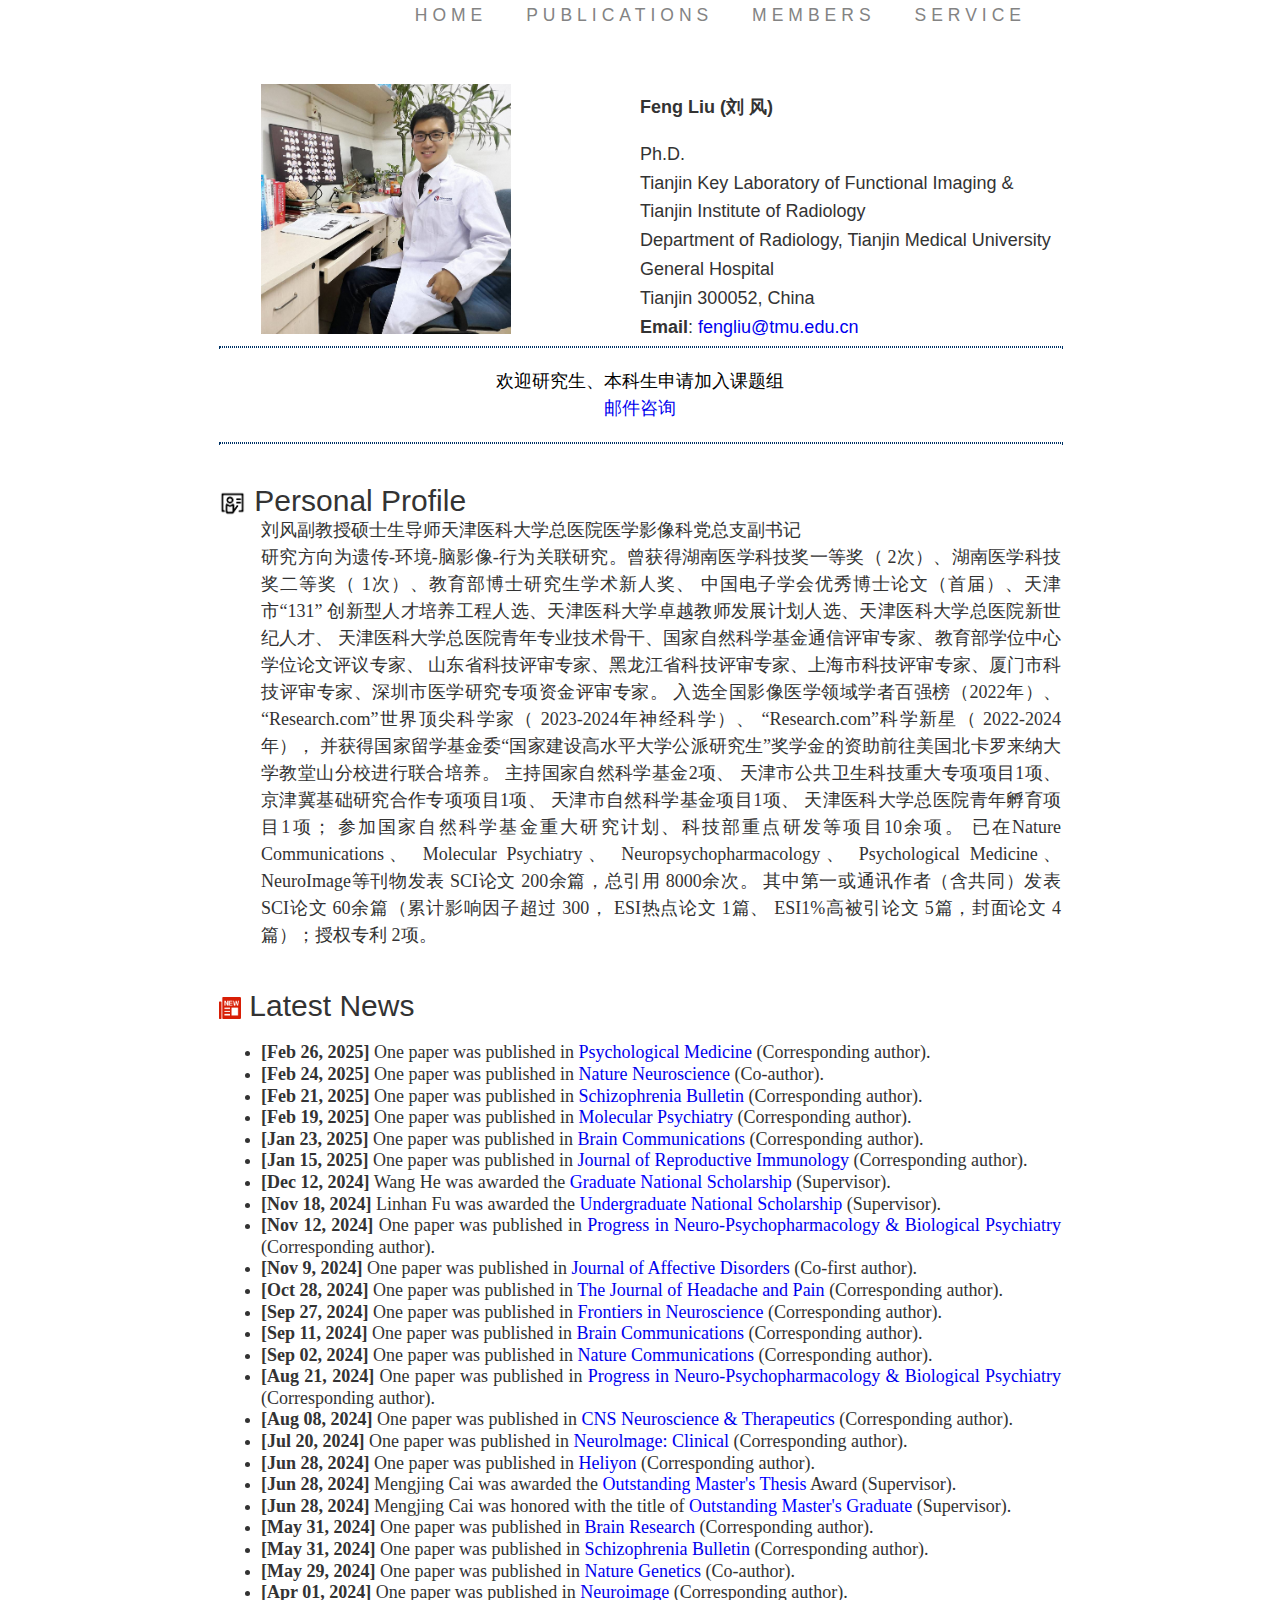
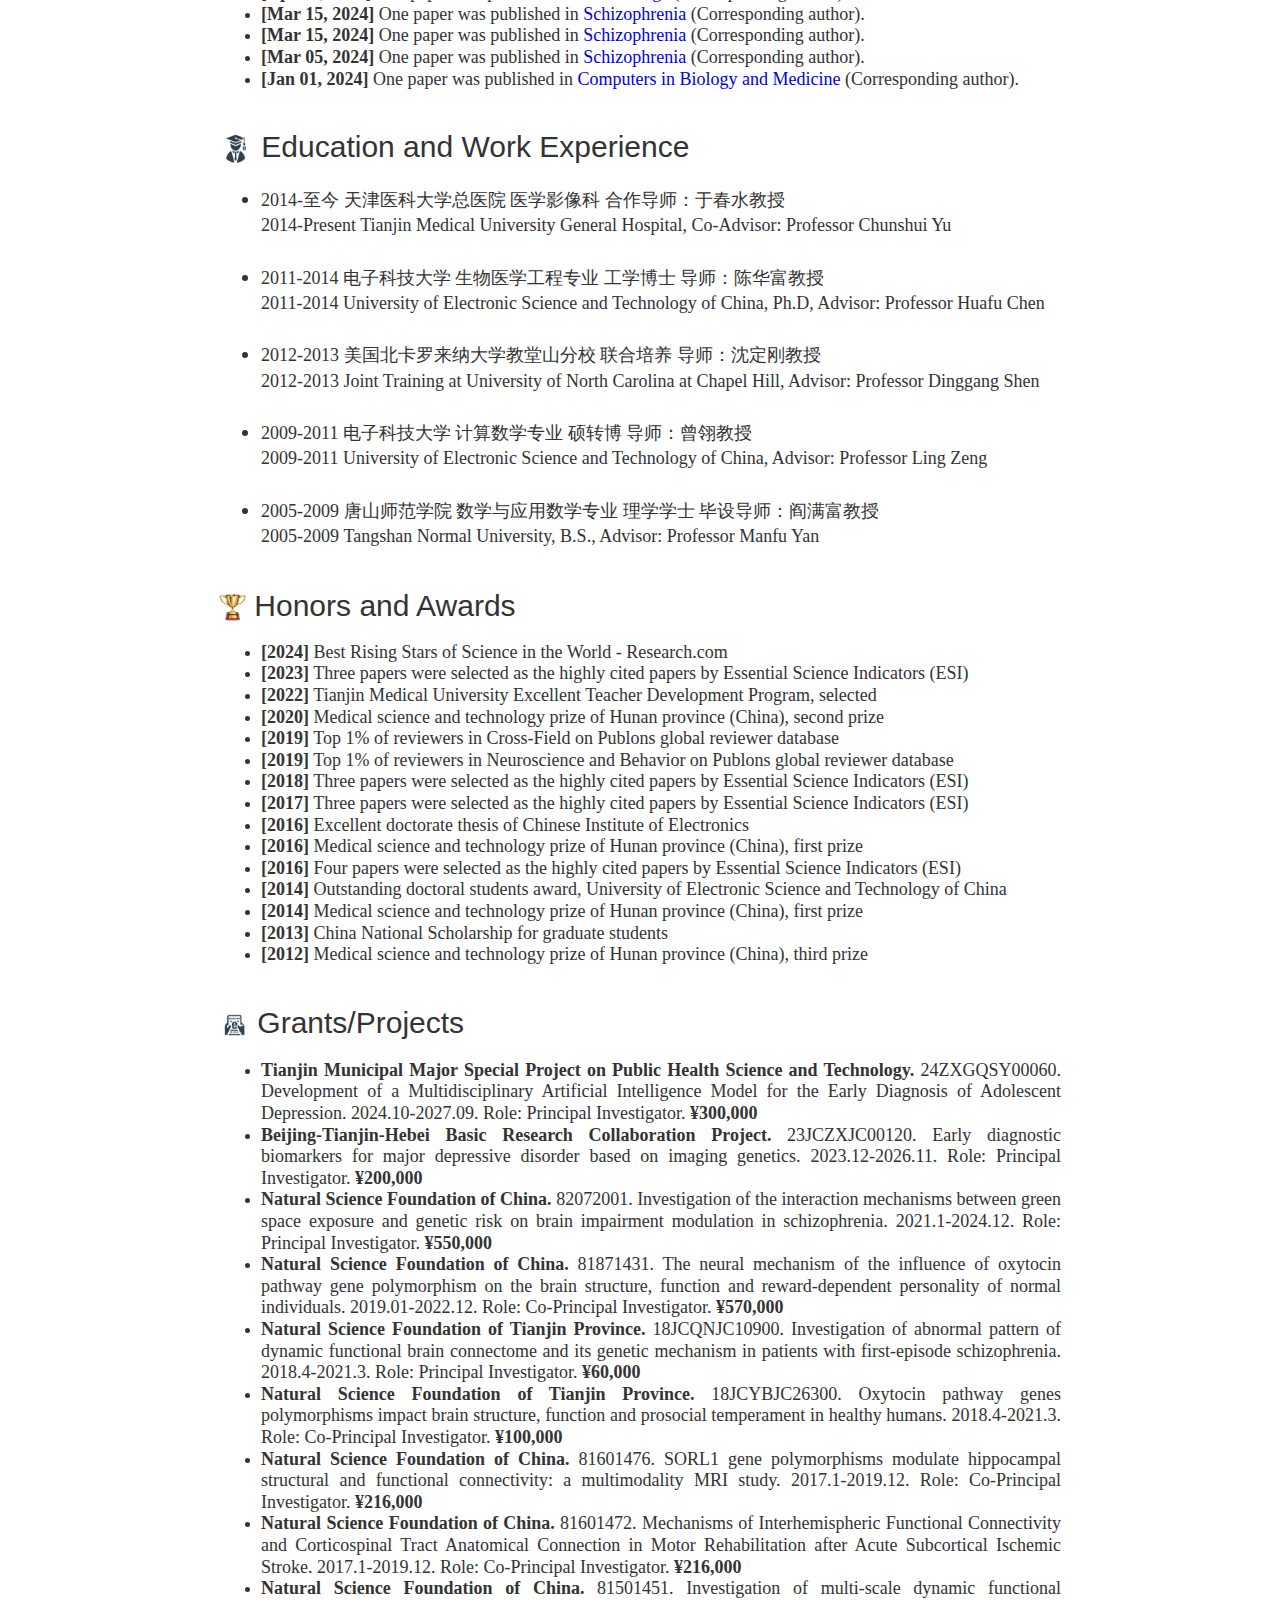
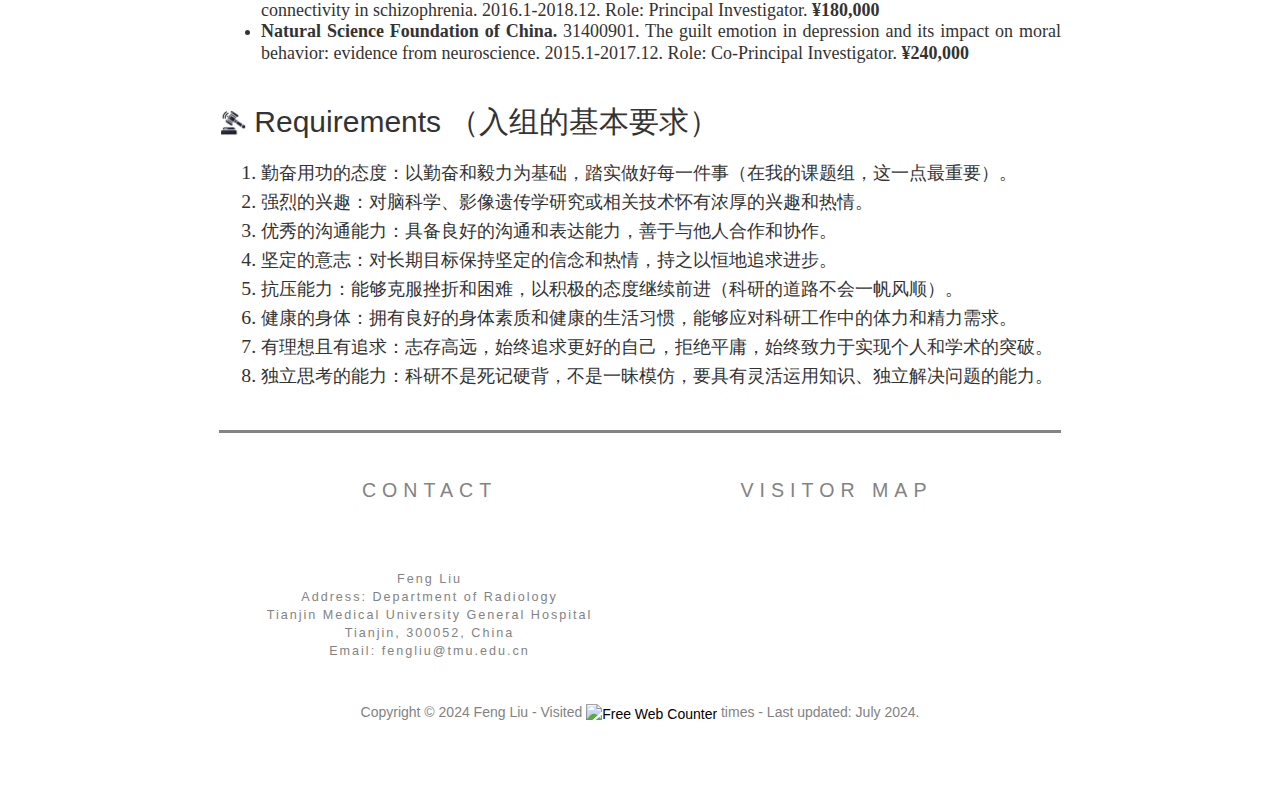
==== index.html @ f279145a "index.html" ====
<!DOCTYPE html>
<html lang="en">
<head>
    <title>Home | Feng Liu@TMU</title>
    <link href="css/bootstrap.css" rel="stylesheet" type="text/css" media="all" />
    <!-- jQuery (necessary for Bootstrap's JavaScript plugins) -->
    <script src="js/jquery.min.js"></script>
    <!-- Custom Theme files -->
    <link href="css/style.css" rel="stylesheet" type="text/css" media="all" />
    <!--//theme-style-->
    <meta name="viewport" content="width=device-width, initial-scale=1">
    <meta http-equiv="Content-Type" content="text/html; charset=utf-8" />
    <meta name="keywords" content="Feng,Liu" />
    <meta name="description" content="Feng Liu is currently working as an associate professor at Tianjin Medical University General Hospital, Tianjin Key Laboratory of Functional Imaging. His current research interests include brain science, artificial intelligence, and gene-environment-brain-imaging-behaviour association studies.">
    <script type="application/x-javascript"> 
        addEventListener("load", function() { setTimeout(hideURLbar, 0); }, false); 
        function hideURLbar(){ window.scrollTo(0,1); } 
    </script>
    <!--fonts-->
    <link href='http://fonts.lug.ustc.edu.cn/css?family=Lato:100,300,400,700,900' rel='stylesheet' type='text/css'>
    <!--//fonts-->
    <script type="text/javascript" src="js/move-top.js"></script>
    <script type="text/javascript" src="js/easing.js"></script>
    <script type="text/javascript">
        jQuery(document).ready(function($) {
            $(".scroll").click(function(event){		
                event.preventDefault();
                $('html,body').animate({scrollTop:$(this.hash).offset().top},1000);
            });

            $("span.menu").click(function(){
                $(".top-nav ul").slideToggle(500);
            });
        });

        document.addEventListener('DOMContentLoaded', (event) => {
            const navLinks = document.querySelectorAll('.nav-link');
            const currentLocation = location.href;

            navLinks.forEach(link => {
                link.classList.remove('active'); // 移除所有链接的active类
                if (link.href === currentLocation) {
                    link.classList.add('active'); // 为当前链接添加active类
                }

                link.addEventListener('click', function() {
                    navLinks.forEach(link => link.classList.remove('active'));
                    this.classList.add('active');
                });
            });
        });

        function setViewportHeight() {
            let vh = window.innerHeight * 0.01;
            document.documentElement.style.setProperty('--vh', `${vh}px`);
        }
        window.addEventListener('resize', setViewportHeight);
        window.addEventListener('orientationchange', setViewportHeight);
        setViewportHeight();
    </script>
    <style>
        .top-nav ul {
            display: none;
        }
        @media (min-width: 768px) {
            .top-nav ul {
                display: block !important;
            }
        }
        @media (max-width: 767px) {
            .footer-top {
                flex-direction: column; /* 竖排显示 */
            }
            .footer-top .col-md-6 {
                max-width: 100%; /* 占满宽度 */
                margin-bottom: 20px; /* 增加底部间距 */
            }
        }
    </style>
</head>
<body>
    <div class="container">
        <div class="header">
            <div class="header-bottom">
                <div class="top-nav">
                    <span class="menu"><img src="Images/menu.png" alt="Menu"></span>
                    <ul style="padding-left: 20px;">
                        <li class="nav-item"><a href="index.html" class="nav-link">HOME</a></li>
                        <li class="nav-item"><a href="Publications.html" class="nav-link">PUBLICATIONS</a></li>
                        <li class="nav-item"><a href="Members.html" class="nav-link">MEMBERS</a></li>
                        <li class="nav-item"><a href="Service.html" class="nav-link">SERVICE</a></li>
                    </ul>
                </div>
                <div class="clearfix"></div>
            </div>
        </div>
    </div>
			<div class="container">
    <div class="content">
        <div class="top-on">
            <div class="content-bottom">
                <div class="col-md-6 top-pic" style="padding-left: 5%">
                    <a href="index.html"><img class="img-responsive" src="Images/fengliu1.jpg" width="66%" alt="Feng Liu" /></a>
                </div>
                <div class="col-md-6 top-pic" style="padding-left: 0%; padding-top: 5px; padding-bottom: 5px;">
                    <h4 style="line-height: 2; margin-bottom: 15px;" size="5"><b>Feng Liu (刘 风)</b></h4>
                    <h4 style="line-height: 1.6; font-weight: normal;">
                       Ph.D. <br>
                        Tianjin Key Laboratory of Functional Imaging & Tianjin Institute of Radiology <br>
                        Department of Radiology, Tianjin Medical University General Hospital <br>
                        Tianjin 300052, China <br>
                        
                        <b>Email</b>: <a href="mailto:fengliu@tmu.edu.cn">fengliu@tmu.edu.cn</a> <br>
                    </h4>
                    <div class="clearfix"></div>
                </div>
             <div style="text-align: center; font-size: 16px; margin-top: 40px;">
    <hr style="border: 1px dotted #036; width: 100%; margin-top: 10px; margin-bottom: 10px;">
    <h3 style="font-size: 18px; color: black; margin: 20px 0;line-height: 1.5;">欢迎研究生、本科生申请加入课题组<br> <a href="mailto:fengliu@tmu.edu.cn">邮件咨询</a></h3>
    <hr style="border: 1px dotted #036; width: 100%; margin-top: 10px; margin-bottom: 10px;">
</div>

<div style="margin-top:40px;">
    <h2><img src="Images/me.jpg" width="27" height="27">&nbsp;Personal Profile</h2>
    <div style="line-height:1.5;text-align:justify;padding-left:5%;font-size:18px;white-space:normal;">
        <span style="font-family:SimSun;">刘风副教授硕士生导师天津医科大学总医院医学影像科党总支副书记<br>
        研究方向为遗传-环境-脑影像-行为关联研究。曾获得湖南医学科技奖一等奖（
        <span style="font-family:'Times New Roman',Times,serif;">2</span>次）、湖南医学科技奖二等奖（
        <span style="font-family:'Times New Roman',Times,serif;">1</span>次）、教育部博士研究生学术新人奖、
        中国电子学会优秀博士论文（首届）、天津市“<span style="font-family:'Times New Roman',Times,serif;">131</span>”
        创新型人才培养工程人选、天津医科大学卓越教师发展计划人选、天津医科大学总医院新世纪人才、
        天津医科大学总医院青年专业技术骨干、国家自然科学基金通信评审专家、教育部学位中心学位论文评议专家、
        山东省科技评审专家、黑龙江省科技评审专家、上海市科技评审专家、厦门市科技评审专家、深圳市医学研究专项资金评审专家。
        入选全国影像医学领域学者百强榜（<span style="font-family:'Times New Roman',Times,serif;">2022</span>年）、
        “<span style="font-family:'Times New Roman',Times,serif;">Research.com</span>”世界顶尖科学家（
        <span style="font-family:'Times New Roman',Times,serif;">2023-2024</span>年神经科学）、
        “<span style="font-family:'Times New Roman',Times,serif;">Research.com</span>”科学新星（
        <span style="font-family:'Times New Roman',Times,serif;">2022-2024</span>年），
        并获得国家留学基金委“国家建设高水平大学公派研究生”奖学金的资助前往美国北卡罗来纳大学教堂山分校进行联合培养。
        主持国家自然科学基金<span style="font-family:'Times New Roman',Times,serif;">2</span>项、
        天津市公共卫生科技重大专项项目<span style="font-family:'Times New Roman',Times,serif;">1</span>项、
        京津冀基础研究合作专项项目<span style="font-family:'Times New Roman',Times,serif;">1</span>项、
        天津市自然科学基金项目<span style="font-family:'Times New Roman',Times,serif;">1</span>项、
        天津医科大学总医院青年孵育项目<span style="font-family:'Times New Roman',Times,serif;">1</span>项；
        参加国家自然科学基金重大研究计划、科技部重点研发等项目<span style="font-family:'Times New Roman',Times,serif;">10</span>余项。
        已在<span style="font-family:'Times New Roman',Times,serif;">Nature Communications</span>、
        <span style="font-family:'Times New Roman',Times,serif;">Molecular Psychiatry</span>、
        <span style="font-family:'Times New Roman',Times,serif;">Neuropsychopharmacology</span>、
        <span style="font-family:'Times New Roman',Times,serif;">Psychological Medicine</span>、
        <span style="font-family:'Times New Roman',Times,serif;">NeuroImage</span>等刊物发表
        <span style="font-family:'Times New Roman',Times,serif;">SCI</span>论文
        <span style="font-family:'Times New Roman',Times,serif;">200</span>余篇，总引用
        <span style="font-family:'Times New Roman',Times,serif;">8000</span>余次。
        其中第一或通讯作者（含共同）发表<span style="font-family:'Times New Roman',Times,serif;">SCI</span>论文
        <span style="font-family:'Times New Roman',Times,serif;">60</span>余篇（累计影响因子超过
        <span style="font-family:'Times New Roman',Times,serif;">300</span>，
        <span style="font-family:'Times New Roman',Times,serif;">ESI</span>热点论文
        <span style="font-family:'Times New Roman',Times,serif;">1</span>篇、
        <span style="font-family:'Times New Roman',Times,serif;">ESI1%</span>高被引论文
        <span style="font-family:'Times New Roman',Times,serif;">5</span>篇，封面论文
        <span style="font-family:'Times New Roman',Times,serif;">4</span>篇）；授权专利
        <span style="font-family:'Times New Roman',Times,serif;">2</span>项。</span>
    </div>
</div>



<div style="margin-top: 40px;">
    <h2><img src="Images/news.png" width="22" height="22">&nbsp;Latest News</h2>
    <ul style="line-height: 1.2; text-align: justify; padding-left: 5%; list-style-type: disc; margin-top: 20px;">
 <li><font face="Times New Roman" size="4"><b>[Feb 26, 2025]</b> One paper was published in <font color="blue"><a href="https://www.cambridge.org/core/journals/psychological-medicine/article/restingstate-network-alterations-in-depression-a-comprehensive-metaanalysis-of-functional-connectivity/34F379BA20C2C07AE27DC1E6FCA25F1F" target="_blank">Psychological Medicine</a></font> (Corresponding author).</font></li> 
	    <li><font face="Times New Roman" size="4"><b>[Feb 24, 2025]</b> One paper was published in <font color="blue"><a href="https://www.nature.com/articles/s41593-025-01882-w" target="_blank">Nature Neuroscience</a></font> (Co-author).</font></li> 
 <li><font face="Times New Roman" size="4"><b>[Feb 21, 2025]</b> One paper was published in <font color="blue"><a href="https://academic.oup.com/schizophreniabulletin/advance-article-abstract/doi/10.1093/schbul/sbaf006/8029755?redirectedFrom=fulltext&login=true" target="_blank">Schizophrenia Bulletin</a></font> (Corresponding author).</font></li> 
	 <li><font face="Times New Roman" size="4"><b>[Feb 19, 2025]</b> One paper was published in <font color="blue"><a href="https://www.nature.com/articles/s41380-025-02932-2" target="_blank">Molecular Psychiatry</a></font> (Corresponding author).</font></li>     
	      <li><font face="Times New Roman" size="4"><b>[Jan 23, 2025]</b> One paper was published in <font color="blue"><a href="https://academic.oup.com/braincomms/advance-article/doi/10.1093/braincomms/fcaf030/7974734" target="_blank">Brain Communications</a></font> (Corresponding author).</font></li> 
	     <li><font face="Times New Roman" size="4"><b>[Jan 15, 2025]</b> One paper was published in <font color="blue"><a href="https://www.sciencedirect.com/science/article/pii/S0165037825000063" target="_blank">Journal of Reproductive Immunology</a></font> (Corresponding author).</font></li> 
	    <li><font face="Times New Roman" size="4"><b>[Dec 12, 2024]</b> Wang He was awarded the <font color="blue">Graduate National Scholarship</font> (Supervisor).</font></li>
	     <li><font face="Times New Roman" size="4"><b>[Nov 18, 2024]</b> Linhan Fu was awarded the <font color="blue">Undergraduate National Scholarship</font> (Supervisor).</font></li>
	     <li><font face="Times New Roman" size="4"><b>[Nov 12, 2024]</b> One paper was published in <font color="blue"><a href="https://www.sciencedirect.com/science/article/abs/pii/S027858462400263X" target="_blank">Progress in Neuro-Psychopharmacology & Biological Psychiatry</a></font> (Corresponding author).</font></li> 
	    <li><font face="Times New Roman" size="4"><b>[Nov 9, 2024]</b> One paper was published in <font color="blue"><a href="https://www.sciencedirect.com/science/article/abs/pii/S0165032724018548" target="_blank">Journal of Affective Disorders</a></font> (Co-first author).</font></li> 
	    <li><font face="Times New Roman" size="4"><b>[Oct 28, 2024]</b> One paper was published in <font color="blue"><a href="https://thejournalofheadacheandpain.biomedcentral.com/articles/10.1186/s10194-024-01896-y" target="_blank">The Journal of Headache and Pain</a></font> (Corresponding author).</font></li> 
	    <li><font face="Times New Roman" size="4"><b>[Sep 27, 2024]</b> One paper was published in <font color="blue"><a href="https://www.frontiersin.org/journals/neuroscience/articles/10.3389/fnins.2024.1477181/full" target="_blank">Frontiers in Neuroscience</a></font> (Corresponding author).</font></li> 
	    <li><font face="Times New Roman" size="4"><b>[Sep 11, 2024]</b> One paper was published in <font color="blue"><a href="https://academic.oup.com/braincomms/advance-article/doi/10.1093/braincomms/fcae308/7755067" target="_blank">Brain Communications</a></font> (Corresponding author).</font></li> 
 <li><font face="Times New Roman" size="4"><b>[Sep 02, 2024]</b> One paper was published in <font color="blue"><a href="https://www.nature.com/articles/s41467-024-52121-y" target="_blank">Nature Communications</a></font> (Corresponding author).</font></li> 
	    <li><font face="Times New Roman" size="4"><b>[Aug 21, 2024]</b> One paper was published in <font color="blue"><a href="https://www.sciencedirect.com/science/article/pii/S0278584624001891" target="_blank">Progress in Neuro-Psychopharmacology & Biological Psychiatry</a></font> (Corresponding author).</font></li> 
	    <li><font face="Times New Roman" size="4"><b>[Aug 08, 2024]</b> One paper was published in <font color="blue"><a href="https://onlinelibrary.wiley.com/doi/full/10.1111/cns.14906" target="_blank">CNS Neuroscience & Therapeutics</a></font> (Corresponding author).</font></li> 
	    <li><font face="Times New Roman" size="4"><b>[Jul 20, 2024]</b> One paper was published in <font color="blue"><a href="https://www.sciencedirect.com/science/article/pii/S2213158224000846" target="_blank">Neurolmage: Clinical</a></font> (Corresponding author).</font></li>
        <li><font face="Times New Roman" size="4"><b>[Jun 28, 2024]</b> One paper was published in <font color="blue"><a href="https://www.cell.com/heliyon/fulltext/S2405-8440(24)09864-5" target="_blank">Heliyon</a></font> (Corresponding author).</font></li>
                <li><font face="Times New Roman" size="4"><b>[Jun 28, 2024]</b> Mengjing Cai was awarded the <font color="blue">Outstanding Master's Thesis</font> Award (Supervisor).</font></li>
	            <li><font face="Times New Roman" size="4"><b>[Jun 28, 2024]</b> Mengjing Cai was honored with the title of <font color="blue">Outstanding Master's Graduate</font> (Supervisor).</font></li>	    
	    <li><font face="Times New Roman" size="4"><b>[May 31, 2024]</b> One paper was published in <font color="blue"><a href="https://www.sciencedirect.com/science/article/abs/pii/S0006899324003032" target="_blank">Brain Research</a></font> (Corresponding author).</font></li>
        <li><font face="Times New Roman" size="4"><b>[May 31, 2024]</b> One paper was published in <font color="blue"><a href="https://academic.oup.com/schizophreniabulletin/advance-article-abstract/doi/10.1093/schbul/sbae084/7685828" target="_blank">Schizophrenia Bulletin</a></font> (Corresponding author).</font></li>
	     <li><font face="Times New Roman" size="4"><b>[May 29, 2024]</b> One paper was published in <font color="blue"><a href="https://pubmed.ncbi.nlm.nih.gov/38811844/" target="_blank">Nature Genetics</a></font> (Co-author).</font></li>
        <li><font face="Times New Roman" size="4"><b>[Apr 01, 2024]</b> One paper was published in <font color="blue"><a href="https://www.sciencedirect.com/science/article/pii/S1053811924000466" target="_blank">Neuroimage</a></font> (Corresponding author).</font></li>
        <li><font face="Times New Roman" size="4"><b>[Mar 15, 2024]</b> One paper was published in <font color="blue"><a href="https://www.nature.com/articles/s41537-024-00456-2" target="_blank">Schizophrenia</a></font> (Corresponding author).</font></li>
        <li><font face="Times New Roman" size="4"><b>[Mar 15, 2024]</b> One paper was published in <font color="blue"><a href="https://www.nature.com/articles/s41537-024-00457-1" target="_blank">Schizophrenia</a></font> (Corresponding author).</font></li>
        <li><font face="Times New Roman" size="4"><b>[Mar 05, 2024]</b> One paper was published in <font color="blue"><a href="https://www.nature.com/articles/s41537-024-00453-5" target="_blank">Schizophrenia</a></font> (Corresponding author).</font></li>
        <li><font face="Times New Roman" size="4"><b>[Jan 01, 2024]</b> One paper was published in <font color="blue"><a href="https://www.sciencedirect.com/science/article/abs/pii/S0010482523012301" target="_blank">Computers in Biology and Medicine</a></font> (Corresponding author).</font></li>
    </ul>
</div>

<div style="margin-top: 40px;">
    <h2><img src="Images/edu.png" width="34" height="34">&nbsp;Education and Work Experience</h2>
    <ul style="line-height: 1.4; text-align: justify; padding-left: 5%; list-style-type: disc; margin-top: 20px; font-size: 18px;">
        <li>
            <span style="font-family: 'Times New Roman', Times, serif;">2014-</span><span style="font-family: 'SimSun';">至今 天津医科大学总医院 医学影像科 合作导师：于春水教授</span><br>
            <span style="font-family: 'Times New Roman', Times, serif;">2014-Present Tianjin Medical University General Hospital, Co-Advisor: Professor Chunshui Yu</span>
        </li>
        <br>
        <li>
            <span style="font-family: 'Times New Roman', Times, serif;">2011-2014 </span><span style="font-family: 'SimSun';">电子科技大学 生物医学工程专业 工学博士 导师：陈华富教授</span><br>
            <span style="font-family: 'Times New Roman', Times, serif;">2011-2014 University of Electronic Science and Technology of China, Ph.D, Advisor: Professor Huafu Chen</span>
        </li>
        <br>
        <li>
            <span style="font-family: 'Times New Roman', Times, serif;">2012-2013 </span><span style="font-family: 'SimSun';">美国北卡罗来纳大学教堂山分校 联合培养 导师：沈定刚教授</span><br>
            <span style="font-family: 'Times New Roman', Times, serif;">2012-2013 Joint Training at University of North Carolina at Chapel Hill, Advisor: Professor Dinggang Shen</span>
        </li>
        <br>
        <li>
            <span style="font-family: 'Times New Roman', Times, serif;">2009-2011 </span><span style="font-family: 'SimSun';">电子科技大学 计算数学专业 硕转博 导师：曾翎教授</span><br>
            <span style="font-family: 'Times New Roman', Times, serif;">2009-2011 University of Electronic Science and Technology of China, Advisor: Professor Ling Zeng</span>
        </li>
        <br>
        <li>
            <span style="font-family: 'Times New Roman', Times, serif;">2005-2009 </span><span style="font-family: 'SimSun';">唐山师范学院 数学与应用数学专业 理学学士 毕设导师：阎满富教授</span><br>
            <span style="font-family: 'Times New Roman', Times, serif;">2005-2009 Tangshan Normal University, B.S., Advisor: Professor Manfu Yan</span>
        </li>
    </ul>
</div>






<div style="margin-top: 40px;">
    <h2><img src="Images/honor.png" width="27" height="27">&nbsp;Honors and Awards</h2>
    <ul style="line-height: 1.2; text-align: justify; padding-left: 5%; list-style-type: disc; margin-top: 20px;">
	     <li><font face="Times New Roman" size="4"><b>[2024]</b> Best Rising Stars of Science in the World - Research.com</font></li>
        <li><font face="Times New Roman" size="4"><b>[2023]</b> Three papers were selected as the highly cited papers by Essential Science Indicators (ESI)</font></li>
	    <li><font face="Times New Roman" size="4"><b>[2022]</b> Tianjin Medical University Excellent Teacher Development Program, selected</font></li>
	    <li><font face="Times New Roman" size="4"><b>[2020]</b> Medical science and technology prize of Hunan province (China), second prize</font></li>
        <li><font face="Times New Roman" size="4"><b>[2019]</b> Top 1% of reviewers in Cross-Field on Publons global reviewer database</font></li>
        <li><font face="Times New Roman" size="4"><b>[2019]</b> Top 1% of reviewers in Neuroscience and Behavior on Publons global reviewer database</font></li>
        <li><font face="Times New Roman" size="4"><b>[2018]</b> Three papers were selected as the highly cited papers by Essential Science Indicators (ESI)</font></li>
        <li><font face="Times New Roman" size="4"><b>[2017]</b> Three papers were selected as the highly cited papers by Essential Science Indicators (ESI)</font></li>
        <li><font face="Times New Roman" size="4"><b>[2016]</b> Excellent doctorate thesis of Chinese Institute of Electronics</font></li>
        <li><font face="Times New Roman" size="4"><b>[2016]</b> Medical science and technology prize of Hunan province (China), first prize</font></li>
        <li><font face="Times New Roman" size="4"><b>[2016]</b> Four papers were selected as the highly cited papers by Essential Science Indicators (ESI)</font></li>
        <li><font face="Times New Roman" size="4"><b>[2014]</b> Outstanding doctoral students award, University of Electronic Science and Technology of China</font></li>
        <li><font face="Times New Roman" size="4"><b>[2014]</b> Medical science and technology prize of Hunan province (China), first prize</font></li>
        <li><font face="Times New Roman" size="4"><b>[2013]</b> China National Scholarship for graduate students</font></li>
        <li><font face="Times New Roman" size="4"><b>[2012]</b> Medical science and technology prize of Hunan province (China), third prize</font></li>
    </ul>
</div>
<div style="margin-top: 40px;">
    <h2><img src="Images/Fundings.png" width="30" height="30">&nbsp;Grants/Projects</h2>
    <ul style="line-height: 1.2; text-align: justify; padding-left: 5%; list-style-type: disc; margin-top: 20px;">
	     <li><font face="Times New Roman" size="4"><b>Tianjin Municipal Major Special Project on Public Health Science and Technology.</b> 24ZXGQSY00060. Development of a Multidisciplinary Artificial Intelligence Model for the Early Diagnosis of Adolescent Depression. 2024.10-2027.09. Role: Principal Investigator. <b>¥300,000</b></font></li>
	    <li><font face="Times New Roman" size="4"><b>Beijing-Tianjin-Hebei Basic Research Collaboration Project.</b> 23JCZXJC00120. Early diagnostic biomarkers for major depressive disorder based on imaging genetics. 2023.12-2026.11. Role: Principal Investigator. <b>¥200,000</b></font></li>
        <li><font face="Times New Roman" size="4"><b>Natural Science Foundation of China.</b> 82072001. Investigation of the interaction mechanisms between green space exposure and genetic risk on brain impairment modulation in schizophrenia. 2021.1-2024.12. Role: Principal Investigator. <b>¥550,000</b></font></li>
        <li><font face="Times New Roman" size="4"><b>Natural Science Foundation of China.</b> 81871431. The neural mechanism of the influence of oxytocin pathway gene polymorphism on the brain structure, function and reward-dependent personality of normal individuals. 2019.01-2022.12. Role: Co-Principal Investigator. <b>¥570,000</b></font></li>
        <li><font face="Times New Roman" size="4"><b>Natural Science Foundation of Tianjin Province.</b> 18JCQNJC10900. Investigation of abnormal pattern of dynamic functional brain connectome and its genetic mechanism in patients with first-episode schizophrenia. 2018.4-2021.3. Role: Principal Investigator. <b>¥60,000</b></font></li>
        <li><font face="Times New Roman" size="4"><b>Natural Science Foundation of Tianjin Province.</b> 18JCYBJC26300. Oxytocin pathway genes polymorphisms impact brain structure, function and prosocial temperament in healthy humans. 2018.4-2021.3. Role: Co-Principal Investigator. <b>¥100,000</b></font></li>
        <li><font face="Times New Roman" size="4"><b>Natural Science Foundation of China.</b> 81601476. SORL1 gene polymorphisms modulate hippocampal structural and functional connectivity: a multimodality MRI study. 2017.1-2019.12. Role: Co-Principal Investigator. <b>¥216,000</b></font></li>
        <li><font face="Times New Roman" size="4"><b>Natural Science Foundation of China.</b> 81601472. Mechanisms of Interhemispheric Functional Connectivity and Corticospinal Tract Anatomical Connection in Motor Rehabilitation after Acute Subcortical Ischemic Stroke. 2017.1-2019.12. Role: Co-Principal Investigator. <b>¥216,000</b></font></li>
        <li><font face="Times New Roman" size="4"><b>Natural Science Foundation of China.</b> 81501451. Investigation of multi-scale dynamic functional connectivity in schizophrenia. 2016.1-2018.12. Role: Principal Investigator. <b>¥180,000</b></font></li>
        <li><font face="Times New Roman" size="4"><b>Natural Science Foundation of China.</b> 31400901. The guilt emotion in depression and its impact on moral behavior: evidence from neuroscience. 2015.1-2017.12. Role: Co-Principal Investigator. <b>¥240,000</b></font></li>
    </ul>
</div>
<style>
    ul {
        list-style-type: decimal; /* 使用数字序号 */
    }

    ul li::marker {
        font-size: 1.1em; /* 调整序号大小 */
        font-family: "Times New Roman", serif; /* 设置编号字体 */
    }
</style>

<div style="margin-top: 40px;">
    <h2>
        <img src="Images/Requirements.png" width="27" height="27">&nbsp;Requirements
        <span style="font-family: '宋体', SimSun;">（入组的基本要求）</span>
    </h2>
    <ul style="line-height: 1.5; text-align: justify; padding-left: 5%; margin-top: 20px;">
        <li style="font-family: '宋体'; font-size: 18px;">勤奋用功的态度：以勤奋和毅力为基础，踏实做好每一件事（在我的课题组，这一点最重要）。</li>
        <li style="font-family: '宋体'; font-size: 18px;">强烈的兴趣：对脑科学、影像遗传学研究或相关技术怀有浓厚的兴趣和热情。</li>
        <li style="font-family: '宋体'; font-size: 18px;">优秀的沟通能力：具备良好的沟通和表达能力，善于与他人合作和协作。</li>
        <li style="font-family: '宋体'; font-size: 18px;">坚定的意志：对长期目标保持坚定的信念和热情，持之以恒地追求进步。</li>
        <li style="font-family: '宋体'; font-size: 18px;">抗压能力：能够克服挫折和困难，以积极的态度继续前进（科研的道路不会一帆风顺）。</li>
        <li style="font-family: '宋体'; font-size: 18px;">健康的身体：拥有良好的身体素质和健康的生活习惯，能够应对科研工作中的体力和精力需求。</li>
        <li style="font-family: '宋体'; font-size: 18px;">有理想且有追求：志存高远，始终追求更好的自己，拒绝平庸，始终致力于实现个人和学术的突破。</li>
        <li style="font-family: '宋体'; font-size: 18px;">独立思考的能力：科研不是死记硬背，不是一昧模仿，要具有灵活运用知识、独立解决问题的能力。</li>
    </ul>
</div>


		    <br><br>
 <div class="footer">
        <div class="footer-top" style="display: flex; justify-content: space-between; text-align: center; padding-bottom: 0;">
            <div class="col-md-6 amet-sed" style="max-width: 600px; margin: 0 auto; text-align: center;">
                <h4 style="margin-bottom: 1em;">Contact</h4>
                <i class="line"></i>
                <p style="text-transform:none; padding-top:1em;">
                <br>
                    <a href="https://scholar.google.com/citations?user=AI2szVUAAAAJ&hl=en">Feng Liu</a><br>
                    Address: <a href="https://j.map.baidu.com/ee/wfl">Department of Radiology<br>Tianjin Medical University General Hospital<br>Tianjin, 300052, China</a><br>
                    Email: <a href="mailto:fengliu@tmu.edu.cn">fengliu@tmu.edu.cn</a><br>
                </p>
            </div>
            <div class="col-md-6 amet-sed" style="max-width: 600px; margin: 0 auto; text-align: center;">
                <h4 style="margin-bottom: 1em;">Visitor Map</h4>
                <i class="line"></i>
                <div style="padding-top:1em;">
                 <script type='text/javascript' id='clustrmaps' src='//cdn.clustrmaps.com/map_v2.js?cl=a4a4a4&w=a&t=n&d=DERiKsr2UTJfSZD-uLRTEujcin7DdSKWUdtPvJKp3vg&co=ffffff&cmo=78a1dc&cmn=cc3311'></script>
                </div>
            </div>
        </div>
    </div>
        <p class="footer-class" style="text-transform:none; text-align:center;">Copyright &copy; 2024 Feng Liu - Visited <a href="https://www.easycounter.com/">
<img src="https://www.easycounter.com/counter.php?fengliu"
border="0" alt="Free Web Counter"></a> times - Last updated: July 2024.</p>
    <script type="text/javascript">
        $(document).ready(function() {
            $().UItoTop({ easingType: 'easeOutQuart' });
        });
    </script>
    <a href="#" id="toTop" style="display: block;"> <span id="toTopHover" style="opacity: 1;"> </span></a>
</div>
</body>
</html>
---- css/style.css ----
/*--A Design by W3layouts 
Author: W3layout
Author URL: http://w3layouts.com
License: Creative Commons Attribution 3.0 Unported
License URL: http://creativecommons.org/licenses/by/3.0/
--*/
body{
	background:#fff;
	/* font-family:'Times New Roman','Source Sans Pro','Arial','Helvetica', sans-serif; */
	font-family:'Source Sans Pro','Arial','Helvetica', sans-serif;
}
body a{
	color: #0000EE;
	transition: 0.5s all;
	-webkit-transition: 0.5s all;
	-o-transition: 0.5s all;
	-moz-transition: 0.5s all;
	-ms-transition: 0.5s all;
}
ul{
	padding: 0;
	margin: 0;
}
h1,h2,h3,h4,h5,h6,label,p{
	margin:0;	
}
.header {
	padding: 0 1em;
/* 	border-bottom:3px solid #6d6d6d; */
}
.logo {
	float:left;
}
.header-top {
	padding: 3em 0 0;
}
.header-top-on{
	float:right;
	padding: 4em 0 0;
}
ul.social-in li{
	display: inline-block;	
}
ul.social-in li span{
	color:#838383;
	font-size:1.2em;
	vertical-align: top;
	margin:0 1em 0 0;
}
ul.social-in li  i{
	background: url(../images/img-sprite.png)no-repeat -12px -6px;
	width: 43px;
	height: 43px;
	display: inline-block;
	transition: 0.5s all;
	-webkit-transition: 0.5s all;
	-o-transition: 0.5s all;
	-moz-transition: 0.5s all;
	-ms-transition: 0.5s all;
	vertical-align: middle;
}
ul.social-in li  i.tin{
	background-position: -63px -6px;
}
ul.social-in li  i.message{
	background-position:-110px -6px;
}
ul.social-in li  i.youtube{
	background-position:-156px -7px;
}
ul.social-in li  i:hover{
	background-position: -12px -66px;
}
ul.social-in li  i.tin:hover{
	background-position: -63px -66px;
}
ul.social-in li  i.message:hover{
	background-position:-110px -66px;
}
ul.social-in li  i.youtube:hover{
	background-position:-156px -67px;
}
.top-nav{
	float:left;
	margin-top: 0.2em;
}
/*----*/
.top-nav ul li{
	display: inline-block;
}
.top-nav ul li a {
	position: relative;
	display: inline-block;
	margin: 0 2em 0 0;
	outline: none;
	color: #838383;
	text-decoration: none;
	letter-spacing: 5px;
	text-shadow: 0 0 1px rgba(255,255,255,0.3);
	font-size: 1.25em;
}
/* Effect 4: bottom border enlarge */
.top-nav span.menu{
	display: none;
}
.top-nav ul li  a::after {
	position: absolute;
	top: 100%;
	left: 0;
	width: 99%;
	height: 1px;
	background: #000;
	content: '';
	opacity: 0;
	-webkit-transition: height 0.3s, opacity 0.3s, -webkit-transform 0.3s;
	-moz-transition: height 0.3s, opacity 0.3s, -moz-transform 0.3s;
	transition: height 0.3s, opacity 0.3s, transform 0.3s;
	-webkit-transform: translateY(-10px);
	-moz-transform: translateY(-10px);
	transform: translateY(-10px);
}

.top-nav ul li  a:hover::after,
.top-nav ul li  a:focus::after {
	height: 5px;
	opacity: 1;
	-webkit-transform: translateY(0px);
	-moz-transform: translateY(0px);
	transform: translateY(0px);
}
.top-nav span.menu{
	display: none;
}
/* .top-nav ul li a::before {
	color: #000;
	content: attr(data-hover);
	position: absolute;
	opacity: 0;
	text-shadow: 0 0 1px rgba(255,255,255,0.3);
	-webkit-transform: scale(1.1) translateX(10px) translateY(-10px) rotate(4deg);
	-moz-transform: scale(1.1) translateX(10px) translateY(-10px) rotate(4deg);
	transform: scale(1.1) translateX(10px) translateY(-10px) rotate(4deg);
	-webkit-transition: -webkit-transform 0.3s, opacity 0.3s;
	-moz-transition: -moz-transform 0.3s, opacity 0.3s;
	transition: transform 0.3s, opacity 0.3s;
	pointer-events: none;
}
.top-nav ul li a:hover::before,
.top-nav ul li a:focus::before {
	-webkit-transform: scale(1) translateX(0px) translateY(0px) rotate(0deg);
	-moz-transform: scale(1) translateX(0px) translateY(0px) rotate(0deg);
	transform: scale(1) translateX(0px) translateY(0px) rotate(0deg);
	opacity: 1;
}
.top-nav ul li.active a {
	color:#000;
}

.top-nav span.menu:before{
	content: url(../images/menu.png)no-repeat 0px 0px;
	cursor:pointer;	
	width:100%;
}
.top-nav span.menu{
	display: none;
}
----*/
.section-title {
    font-size: 24px; /* 设置统一的字体大小 */
    font-family: 'Times New Roman', Times, serif;
    color: #C0C0C0; /* 设置字体颜色 */
    text-align: left; /* 左对齐 */
    margin-left: 5%; /* 确保与列表的左边距一致 */
}


/*--responsive media-quries--*/
@media(max-width:768px){
.top-nav ul{
	display: none;
	position:absolute;
	position: absolute;
	width: 95.5%;
	z-index: 9999;
	left: 2.5%;
	margin: 1em 0;
	background: #181f21;
}
.top-nav span.menu {
	display: block;
	width: 100%;
	width: 100%;
	position: relative;
	text-align: center;
	height: 30px;
}
.top-nav ul li,.top-nav ul li.active{
	display: block;
	float:none;
	padding: 0.5em 0;
	text-align: center;
}
.top-nav ul li a,.top-nav ul li.active a{
	color:#fff;
	border: none;
	padding: 0;
	background:none;
	margin: 0.3em 1em;
}
.top-nav ul li a:hover{
	color:#000;
}
}
.search{
	float:right;
	position:relative;
	width:23%;
	border: 1px solid #ededed;
}
.header-bottom {
	float:right;
/* 	padding: 1em 0;	 */
}
.search input[type="text"] {
	outline: none;
	padding:6px 15px;
	background: none;
	width: 79.33%;
	border: none;
	font-size:1em;
	color:#a9a7a7;	
}
.search input[type="submit"] {	
	width: 20px;
	height: 20px;
	background: url(../images/img-sprite.png) -201px -17px no-repeat;
	padding: 0px 1px;
	border: none;
	cursor: pointer;
	position: absolute;
	outline: none;
	top: 6px;
	right: 3px;
}
/*--banner--*/
.banner{
	padding:0 1em;
}
.banner-matter h1{
	font-size:1.8em;
	text-transform:uppercase;
	color: #838383;
	font-weight: 400;
	letter-spacing: 6px;
	padding: 1em 0 0.6em;
}
i.line{
	width: 100%;
	height: 7px;
	background: url(../images/line.png) 0px 0px;
	display:block;
}
.banner-matter {
	padding: 3em 0;
}
p.help{
	font-size: 0.85em;
	color: #838383;
	text-transform: uppercase;
	letter-spacing: 3px;
}
/* Default Skin */
.wmuSlider {
	position: relative;
	overflow: hidden;
}
ul.wmuSliderPagination{
	display:none;
}
.wmuGallery .wmuGalleryImage {
	margin-bottom: 10px;
}
.wmuSliderPrev, .wmuSliderNext {
	position: absolute;
	width: 27px;
	height: 27px;
	text-indent: -9999px;
	background: url(../images/img-sprite.png)no-repeat;
	z-index: 2;
	cursor: pointer;
}
.wmuSliderPrev {
	background-position:-244px -13px;
	right:22%;
	bottom: 0em;
}
.wmuSliderNext {
	background-position:-281px -13px;
	right:0;
	bottom: 0;
}
.line-in{
	float:left;
	width:75%;
}
.dummy-text{
	float:right;
	width:25%;
	padding-left: 1.5em;
	padding-top: 2em;
}
ul.social-circle li{
	display: inline-block;	
}
ul.social-circle li span{
	color:#838383;
	font-size:1.2em;
	vertical-align: top;
	margin:0 1em 0 0;
}
ul.social-circle li a i{
	background: url(../images/img-sprite.png)no-repeat -227px -62px;
	width: 55px;
	height: 55px;
	display: inline-block;
	margin-right: 1em;
}
ul.social-circle li a i.break{
	background-position:-302px -62px;
}
.dummy-text h6{
	font-size: 1em;
	color: #838383;
	letter-spacing: 3px;
	text-transform: uppercase;
}
.dummy-text span{
	font-size:1em;
	color:#838383;
	display: block;
	padding: 0.5em 0;
}
.dummy-text p{
	font-size:1em;
	color:#B5B5B5;
	line-height:1.5em;
}
.doe {
	padding: 10em 0 0;
}
.banner-top {
	padding: 3em 0;
	border-bottom:3px solid #e7e7e7;
}
/*----*/
.content{
	padding:0 1em;
}
.top-on{
	padding:0 0 2em;
}
.content-top h2{
	font-size:1.8em;
	color: #838383;
	letter-spacing: 6px;
	padding: 1em 0 0.6em;
}
.content-top h2 span{
	font-size: 0.7em;
	letter-spacing: 3px;
	font-weight: 400;
	vertical-align: top;
}
p.you{
	font-size: 0.85em;
	color: #B5B5B5;
	text-transform: uppercase;
	letter-spacing: 3px;
	line-height: 1.5em;
	padding:2em 0;
}
.top-pic{
	padding:0;
}
.bottom-pic{
	padding:0;
}
.bottom-doe h6{
	font-size:1.1em;
	color:#545454;
	padding: 0em 0 0.8em;
}
.bottom-doe p{
	font-size:1em;
	color:#B5B5B5;
	line-height:1.5em;
}
.content-bottom {
	padding: 4em 0;
}
/*----*/
.award h3,.award-bottom h3{
	font-size:1.8em;
	color: #838383;
	letter-spacing: 6px;
	padding: 1em 0 0.6em;
	text-transform:uppercase;
}
.award p,.award-bottom p{
	font-size:1em;
	color:#B5B5B5;
	line-height:1.5em;
}
p.date{
	float:left;
}
a.only{
	float:right;
	text-decoration:underline;
	font-size:1em;
	color:#B5B5B5;
}
a.only:hover{
	text-decoration:none;
}
.award-bottom input[type="text"],.award-bottom input[type="password"]{
	padding:14px;
	display:block;
	width:98%;
	background:none;
	border: 1px solid #ededed;
	outline:none;
	color:#464646;
	font-size:1em;
	color:#838383;	
	margin:1em 0;
}
.award-bottom input[type="submit"]{
	padding:7px 20px;
	color:#FFF;
	cursor:pointer;
	background:#2a292c;
	border:none;
	margin:0.5em 0 ;
	transition: 0.5s all;
	-webkit-transition: 0.5s all;
	-o-transition: 0.5s all;
	-moz-transition: 0.5s all;
	-ms-transition: 0.5s all;
	letter-spacing:3px;
	font-size:1em;
	border-radius:5px;
	font-weight:100;
}
.award-bottom input[type="submit"]:hover{
	background-color:#A6A5A5;
}
.bottom-content {
	padding: 3em 0 9em;
}
.award-bottom {
	position: relative;
	padding: 0 0 0 1em;
}
a.logo-bottom {
	position: absolute;
	right: 5%;
	bottom: -1%;
}
.award {
	padding: 0 1em 0 0;
	position: relative;
}
.award-bottom p a{
	color:#838383;
	margin:5em 0 0 0;
	text-decoration:underline;
	display:block;
}
.award-bottom p a:hover{
	text-decoration:none;
}
.share{
	background:rgba(108, 107, 107, 0.58);
	width:60%;
	position: absolute;
	bottom: 1px;
	padding: 0.5em;
}
.share p{
	color:#fff;
	font-size:1.2em;
	letter-spacing:3px;
	float:left;
	padding: 8px 0 0;
}
.share p i.down{
	background: url(../images/img-sprite.png)no-repeat -349px -13px;
	width: 27px;
	height: 27px;
	display: inline-block;
	vertical-align: middle;
}
.tin-in{
	float:right;
}
.inverted {
	padding: 0 0 1em;
}
/*--cv--*/
.cv {
	padding: 4em 1em 0;
}
.cv h2{
	font-size:2em;
	color: #838383;
	letter-spacing: 6px;
	text-align:center;
}
.cv-in{
	-webkit-transition: all 0.3s ease-out;
	-moz-transition: all 0.3s ease-out;
	-ms-transition: all 0.3s ease-out;
	-o-transition: all 0.3s ease-out;
	transition: all 0.3s ease-out;
	position:relative;
	margin-bottom:2em;
}
.cv-in img{
	width:100%;
}
.cv-in:hover span.rollover1 {
	background: url(../images/plus1.png) center no-repeat rgba(11, 10, 9, 0.66);
	cursor: pointer;
	height: 100%;
	width:92%;
	display: block;
	position: absolute;
	z-index: -9999px;
	-webkit-transition: all 0.3s ease-out;
	-moz-transition: all 0.3s ease-out;
	-ms-transition: all 0.3s ease-out;
	-o-transition: all 0.3s ease-out;
	transition: all 0.3s ease-out;
	top:0;
}
.cv-grid {
	padding: 4em 0;
}
/*--404--*/
.four{
	text-align:center;
	padding: 8em 1em 10em;
	min-height: 440px;
}
.four h1{
	font-size: 5em;
	color: #838383;
	font-weight: 600;
}
.four p{
	font-size:1.5em;
	color:#B5B5B5;
	padding:0.7em 0 2em;
}
a.details {
	text-decoration: none;
	font-size: 1.2em;
	color: #fff;
	background: #2a292c;
	padding: 0.4em 0.8em;
	border-radius: 5px;
	-webkit-border-radius: 5px;
	-o-border-radius: 5px;
	-moz-border-radius: 5px;
	-ms-border-radius: 5px;
	font-weight: 100;
}
/*--login--*/
.login h2{
	font-size:2em;
	color: #838383;
	letter-spacing: 6px;
	text-align:center;
}
.login span{
	font-size:1.3em;
	display:block;
	color:#838383;
	padding: 0 0 0.5em;
}
.login div{
	padding:1em 0 0;
}
.login input[type="text"],.login input[type="password"]{
	padding:14px;
	width:60%;
	background:none;
	border: 1px solid #D1D1D1;
	border-radius:10px;
	-webkit-border-radius: 10px;
	-o-border-radius: 10px;
	-moz-border-radius: 10px;
	-ms-border-radius: 10px;
	outline:none;
	color:#464646;
	font-size:1em;	
}
.login input[type="submit"]{
	outline:none;
	padding:7px 20px;
	color:#FFF;
	cursor:pointer;
	background:#2a292c;
	border:none;
	border-radius:5px;
	-webkit-border-radius: 5px;
	-o-border-radius: 5px;
	-moz-border-radius:5px;
	-ms-border-radius: 5px;
   transition: 0.5s all;
	-webkit-transition: 0.5s all;
	-o-transition: 0.5s all;
	-moz-transition: 0.5s all;
	-ms-transition: 0.5s all;
	font-size: 1.2em;
	display:block;
	font-weight:100;
}
.login input[type="submit"]:hover{
	background:#A6A5A5;
}
.login{
	padding: 4em 1em 5em;
}
.login form {
	padding: 2em 0 0;
}
a.forgot {
	color: #2a292c;
	font-size: 1.2em;
	text-decoration:underline;
	padding: 1em 0;
	display:inline-block;
}
a.forgot:hover {
	text-decoration:none;
}
.inverted {
	padding: 0 0 1em;
}
/*--contact--*/
.contact {
	padding: 6em 1em 4em;
}
p.class-para{
	font-size: 1.1em;
	line-height: 1.4em;
	color: #B5B5B5;
	letter-spacing: 2px;
}
.contact-para h5,.contact-map h5{
	margin: 2em 0;
	font-weight:700;
	font-size: 1.4em;
	color:#838383;
}
.contact-map h5{
	margin:0 0 1em;
}
.grid-contact {
	padding: 0 0 1.5em;
}
.contact-grid input[type="text"]{
	width: 100%;
	padding: 11px;
	outline: none;
	border:1px solid #8d8d8d;
	-webkit-appearance: none;
	background:#none;
}
.contact-grid  p{
	margin: 12px 0px;
	font-size: 13px;
	width: 100%;
	color:#838383;
}
.contact-para textarea{
	resize:none;
	width: 96%;
	padding: 1em;
	margin:0 0 ;
	background: #none;
	outline:none;
	border:1px solid #8d8d8d;
	-webkit-appearance: none;
}
.contact-para input[type="submit"]{
	width: 28%;
	font-size: 1.1em;
	background: #2a292c;
	padding: 0.5em 1em;
	text-align: center;
	color: #fff;
	border: none;
	outline: none;
	margin: 0 auto;
	-webkit-appearance: none;
	font-weight: 700;
	transition: 0.5s all;
	-webkit-transition: 0.5s all;
	-o-transition: 0.5s all;
	-ms-transition: 0.5s all;
	-moz-transition: 0.5s all;
	font-weight:100;
	border-radius:5px;
	-webkit-border-radius: 5px;
	-o-border-radius: 5px;
	-moz-border-radius:5px;
	-ms-border-radius: 5px;
	letter-spacing:3px;
}
p.your-para{
	margin:0 0 1em;
	font-size: 13px;
	width: 100%;
	color:#838383;
}
.contact-para input[type="submit"]:hover{
	background:#A6A5A5;
}
.send {
	padding: 3em 0em;
}
.map iframe{
	width: 100%;
	min-height: 600px;
	border: none;
}
.contact-grid {
	padding: 0 2em 0 0;
}
/*--single--*/
.single-men h5{
	font-size:1.5em;
	color:#838383;
	padding: 0.5em 0;
}
.single-men p{
	font-size:1em;
	color:#B5B5B5;
	line-height:1.5em;
}
.comment-grid-top h3{
	color:#838383;
	font-size:2em;
	margin: 0;
	padding: 0.5em 0 0em;
}
.top-comment-left{
	float: left;
	width: 13%;
}
.top-comment-right{
	float: left;
	width:84%;
	margin-left:1em;
}
.top-comment-right ul{
	padding: 0;
	margin: 0;
}
.top-comment-right ul li{
	display: inline-block;
	color: #000;
	padding: 0.3em;
}
.top-comment-right ul li a{
	text-decoration: none;
	font-size: 1.1em;
	color: #838383;
	transition: 0.5s all;
	-webkit-transition: 0.5s all;
	-o-transition: 0.5s all;
	-moz-transition: 0.5s all;
	-ms-transition: 0.5s all;
}
.top-comment-right ul li a:hover{
	color: #000;
}
.top-comment-right p{
	color: #B5B5B5;
	font-size:1em;
	margin: 0;
}
.top-comment-right ul li span.left-at{
	font-size: 1.2em;
}
.top-comment-right ul li span.right-at{
	font-size: 1em;
}
.comments-top-top {
	margin: 1.5em 0;
	background: #eee;
	padding: 2em;
	width: 95%;
}
/*----*/
.comments-area h3{
	font-size: 2em;
	color: #838383;
	margin-bottom: 0.5em;
}
.comments-area p {
	padding: 8px 0;
	margin: 0;
}
.web-in{
	padding: 8px 0;
}
.comments-area span {
	display: block;
	color: #838383;
	font-size:1em;
}
.comments-area input[type="text"] {
	padding: 15px 20px;
	width: 75%;
	color: #838383;
	font-size: 13px;
	background:none;
	border: 1px solid #D1D1D1;
	outline: none;
	display: block;
}
.comments-area textarea {
	padding: 15px 30px;
	width:90%;
	color: #838383;
	font-size: 13px;
	outline: none;
	height:200px;
	display: block;
	background:none;
	border: 1px solid #D1D1D1;
	resize:none;
}
.sub-in input[type="submit"] {
	outline: none;
	cursor: pointer;
	text-transform: uppercase;
	transition: 0.5s all;
	-webkit-transition: 0.5s all;
	-moz-transition: 0.5s all;
	-o-transition: 0.5s all;
	background: #2a292c;
	color: #fff;
	font-size:1.1em;
	width: 25%;
	padding: 0.5em;
	border: none;
	border-radius: 5px;
	-webkit-border-radius: 5px;
	-o-border-radius: 5px;
	-moz-border-radius:5px;
	-ms-border-radius: 5px;
	line-height: 1.2em;
	letter-spacing:3px;
	font-weight:100;
}
.sub-in input[type="submit"]:hover{
	background:#A6A5A5;	
}
.sub-in {
	margin: 1em 0 0;
}
.single {
	padding: 5em 1em;
}
.single-top {
	padding: 0 1em 0 0;
}
.single-bottom{
	padding: 0 1em 0 1em;
}
/*----*/
.store-right h6{
	margin:0 0 0.5em;
	font-size:1.5em;
	color:#838383;
	letter-spacing: 3px;
}
ul.store-men li{
	list-style:none;
	border-bottom: 1px solid #D3CFCF;
}
ul.store-men li.last{
	border:none;
}
ul.store-men li a span{
	height: 21px;
	width: 21px;
	background: url(../images/img-sprite.png) no-repeat -319px -15px;
	display: inline-block;
	margin: 0 0.5em 0 0;
	vertical-align: bottom;
}
ul.store-men li a {
	text-decoration: none;
	font-size: 1em;
	color: #838383;
	padding: 0.5em 0;
	display: block;
}
ul.store-men li a:hover {
	color:#000;
	padding-left:0.2em;
}
.store-right {
	padding: 0em 0 4em;
}
/*--footer--*/
.footer {
	padding: 0 1em 3em;
	border-top: 3px solid #838383;
}
.amet-sed h4{
	font-size:1.4em;
	color: #838383;
	letter-spacing: 6px;
	padding: 1em 0 0.6em;
	text-transform:uppercase;
}
 ul.nav-bottom li{
	list-style:none;
}
ul.nav-bottom li  a{
	text-decoration:none;
	color:#838383;
	font-size:0.9em;
	padding: 0em ;
	letter-spacing: 2px;
}
ul.nav-bottom li  a:hover{
	color:#000;
}
.footer-top {
	padding: 2em 0 3em;
}
.amet-sed {
	padding: 0px 1em 0 0;
}
ul.nav-bottom {
	padding: 2em 0 0;
}
p.footer-class{
	color:#838383;
	font-size:1em;
	text-transform:uppercase;
}
p.footer-class a{
	color:#000;
	text-decoration:none;
}
p.footer-class a:hover{
	color:#838383;
}
.amet-sed p{
	color:#838383;
	font-size:0.9em;
	padding:2em 0 0em ;
	letter-spacing: 2px;
	text-transform:uppercase;
}
.amet-sed p a{
	text-decoration:none;
	color:#838383;
}
.amet-sed p a:hover{
	text-decoration:underline;
}
ul.msg-social {
	padding: 3.3em 0 0;
}
#toTop {
	display: none;
	text-decoration: none;
	position: fixed;
	bottom: 25px;
	right: 10px;
	overflow: hidden;
	width: 52px;
	height: 52px;
	border: none;
	text-indent: 100%;
	background: url('../images/up.png') no-repeat 0px 0px;
}
@media (max-width: 767px) {
    .footer-top {
        display: block;
        text-align: center;
    }

    .footer-top > div {
        max-width: 100%;
        margin-bottom: 0.1em; /* 调整这里的数值来改变每个块之间的间距 */
    }

    .footer-top > div:last-child {
        margin-bottom: 0;
    }

    .footer-top h4 {
        margin-bottom: 0.1em; /* 调整这里的数值来改变标题和内容之间的间距 */
    }

    .footer-top p {
        padding-top: 0.1em; /* 调整这里的数值来减少Contact下方的空白 */
    }

    /* 仅调整Contact和Visitor Map部分的样式 */
    .footer-top .amet-sed {
        padding-top: 0;
    }

    .footer-top .amet-sed p {
        padding-top: 0.1em; /* 调整Contact下方的空白 */
        margin-bottom: 0.1em; /* 调整Contact与Visitor Map之间的间距 */
    }

    /* 调整Visitor Map与下方图片之间的间距 */
    .footer-top .amet-sed:last-child {
        margin-bottom: 0.1em; /* 调整这里的数值来改变Visitor Map与下方图片之间的间距 */
    }
}


/*--responsive--*/
@media(max-width:1440px){
}
@media(max-width:1366px){
}
@media(max-width:1280px){
}
@media(max-width:1024px){
.top-nav ul li a {
	margin: 0em 1em 0 0;
}
.doe {
	padding: 4em 0 0;
}
.bottom-doe p {
	height: 100px;
	overflow: hidden;
}
.award h3, .award-bottom h3 {
	font-size: 1.7em;
}
.bottom-content {
	padding: 3em 0 5em;
}
.event-in:hover span.rollover1 {
	width: 90%;
}
.contact-para input[type="submit"] {
	width: 35%;
}
.sub-in input[type="submit"] {
	width: 30%;
}
}
@media(max-width:768px){
.dummy-text p {
	height: 102px;
	overflow: hidden;
}
.wmuSliderPrev {
	right: 21%;
}
p.you {
	height: 59px;
	overflow: hidden;
}
.bottom-pic {
	float: left;
	width:45%;
}
.bottom-doe {
	float: left;
	width: 55%;
	padding:0;
}
.bottom-doe p {
	width:90%;
}
.top-pic {
	padding: 1em 0;
}
.content-bottom {
	padding: 0em 0;
}
.event-in {
	width: 33.333%;
	float: left;
}
.event-in:hover span.rollover1 {
	width: 87%;
}
.map iframe {
	min-height: 300px;
}
.grid-contact {
	padding: 0;
}
p.your-para {
	margin: 1em 0;
}
.contact-grid {
	padding: 0;
}
.contact-para textarea {
	width: 100%;
}
.single {
	padding: 4em 1em;
}
.store-right {
	padding: 1em 0;
}
.single-top,.single-bottom {
	padding:0;
}
.search {
	width: 33%;
}
}
@media(max-width:640px){
.search {
	width: 38%;
}
.banner-matter h1 {
	font-size: 1.6em;
}
.line-in {
	width: 70%;
}
.dummy-text {
	width: 30%;
	padding-top: 1em;
}
.doe {
	padding: 2em 0 0;
}
.dummy-text p {
	height: 68px;
}
.content-top h2 {
	font-size: 1.5em;
}
.header-top {
	padding: 2em 0 0;
}
.content-top h2 {
	font-size: 1em;
}
.search {
	width: 43%;
}
.bottom-doe {
	padding: 0 0em 0 1em;
}
.event-in:hover span.rollover1 {
	width: 84%;
}
.CV {
	padding: 3em 1em 0;
}
.CV-grid {
	padding: 2em 0;
}
.contact {
	padding: 3em 1em;
}
.login {
	padding: 3em 1em 4em;
}
.login input[type="text"], .login input[type="password"] {
	padding: 14px;
	width: 80%;
}
.single {
	padding: 3em 1em;
}
.top-comment-right {
	width: 82%;
}
.top-comment-right p {
	height: 21px;
	overflow: hidden;
}
.sub-in input[type="submit"] {
	width: 38%;
}
.top-comment-right ul li span.right-at {
	font-size: 0.9em;
}
.top-comment-right ul li a {
	font-size: 1em;
}
.comments-top-top {
	width:100%;
	padding:1.3em;
	margin:1em 0;
}
.comments-area h3 {
	font-size: 1.5em;
}
}
@media(max-width:480px){
.header-top-on {
	display: none;
}
.header-top {
	padding: 1em 0 0;
}
.banner-matter h1 {
	font-size: 1em;
}
.banner-matter {
	padding: 1em 0;
}
.line-in ,.dummy-text{
	width: 100%;
	float:left;
}
.dummy-text{
	padding: 1em 0 2em;
}
.wmuSliderPrev {
	right: 93%;
}
.bottom-pic {
	width: 50%;
}
.bottom-doe p {
	height: 82px;
}
.award h3, .award-bottom h3 {
	font-size: 1.3em;
}
.bottom-content {
	padding: 1em 0px 3em;
}
a.logo-bottom {
	right: -7%;
}
.amet-sed h4 {
	font-size: 1.2em;
}
.bottom-doe {
	width: 50%;
}
.share {
	width: 70%;
}
.event-in {
	width: 50%;
	margin-bottom: 1em;
	padding: 0em 0.5em;
}
.event-in:hover span.rollover1 {
	width: 86%;
}
.event-in:nth-child(9) {
	display:none;
}
.four h1 {
	font-size: 4em;
}
.four p {
	font-size: 1.3em;
}
.four {
	padding: 6em 1em 7em;
	min-height: 347px;
}
.contact-para h5, .contact-map h5 {
	margin: 1em 0;
	font-size: 1.2em;
}
p.class-para {
	font-size: 1em;
}
.contact-grid input[type="text"] {
	padding: 7px;
}
.send {
	padding: 1em 0em;
}
.contact-para input[type="submit"] {
	width: 43%;
	font-size: 1em;
}
.map iframe{
	min-height:250px;
}
.login input[type="text"], .login input[type="password"] {
	padding: 12px;
	width: 80%;
}
.login {
	padding: 3em 1em 4em;
}
.single-men p {
	height: 61px;
	overflow: hidden;
}
.comment-grid-top h3 {
	font-size: 1.5em;
}
.top-comment-right ul li span.left-at {
	font-size: 1em;
}
.sub-in input[type="submit"] {
	font-size: 1em;
	width: 50%;
}
.single-men h5 {
	font-size: 1.3em;
}
}
@media(max-width:320px){
.header-bottom {
	padding: 0em 0px 0.5em;
}
.header-top {
	padding: 0.5em 0 0;
}
.search {
	width: 62%;
}
.search input[type="text"] {
	font-size: 0.9em;
}
.banner-matter h1 {
	font-size: 0.9em;
	letter-spacing: 3px;
	height: 13px;
	overflow: hidden;
	padding: 0;
	margin: 1em 0 0.5em;
}
p.help {
	font-size: 0.8em;
	text-transform: uppercase;
	letter-spacing: 1px;
	overflow: hidden;
	height: 34px;
	line-height: 1.5em;
}
.banner-top {
	padding: 1em 0;
}
.doe {
	padding: 1em 0 0;
}
.wmuSliderPrev {
	right: 89%;
}
.content-top h2 {
	font-size: 0.9em;
	letter-spacing: 2px;
	line-height: 1.5em;
}
.bottom-doe h6 {
	font-size: 1em;
	padding: 0em 0 0.3em;
}
.bottom-doe p {
	height: 51px;
	line-height: 1.4em;
	font-size:0.9em;
}
.top-pic {
	padding: 1em 0 0;
}
.top-on {
	padding: 0 0 1em;
}
.award h3, .award-bottom h3 {
	font-size: 1em;
	letter-spacing: 2px;
}
a.logo-bottom {
	right: 0%;
}
.award p, .award-bottom p {
	font-size: 0.9em;
}
.award ,.award-bottom {
	padding:0;
}
.footer-top {
	padding: 0.5em 0 2em;
}
.amet-sed h4 {
	font-size: 1.1em;
	letter-spacing: 2px;
}
ul.nav-bottom li a,.amet-sed p {
	font-size: 0.85em;
}
ul.nav-bottom {
	padding: 1em 0 0;
}
ul.msg-social {
	padding: 1em 0 0;
}
p.footer-class {
	font-size: 0.9em;
}
.award-bottom input[type="text"], .award-bottom input[type="password"] {
	padding: 10px;
}
.award-bottom input[type="submit"] {
	padding: 5px 12px;
}
.bottom-content {
	padding: 1em 0px 2em;
}
a.logo-bottom img {
	width: 100%;
}
.award-bottom p a {
	padding: 8em 0 0 0;
}
.share {
	width: 100%;
	padding: 0.2em;
}
.footer {
	padding: 0 1em 1em;
}
.CV h2 {
	font-size: 1.5em;
}
.CV {
	padding: 1.5em 1em 0;
}
.CV-grid {
	padding: 1em 0;
}
.event-in:hover span.rollover1 {
	width: 89%;
	background-size: 38px;
}
.four h1 {
	font-size: 3em;
}
.four p {
	font-size: 1.2em;
}
.four {
	padding: 4em 1em 5em;
	min-height: 296px;
}
p.class-para {
	font-size: 0.9em;
	height: 35px;
	overflow: hidden;
}
.contact-para h5, .contact-map h5 {
	font-size: 1em;
}
.contact-grid p,p.your-para {
	margin: 10px 0px;
	font-size: 12px;
}
.contact-para input[type="submit"] {
	width: 73%;
	font-size: 0.9em;
}
.map iframe {
	min-height: 150px;
}
.contact {
	padding: 1.5em 1em;
}
.login {
	padding: 1.5em 1em;
}
.login {
	padding: 1.5em 1em;
}
.login h2 {
	font-size: 1.5em;
}
.login input[type="text"], .login input[type="password"] {
	padding: 9px;
	width: 100%;
}
.login span {
	font-size: 1em;
}
.login form {
	padding: 0 0;
}
a.forgot {
	font-size: 1em;
}
.login input[type="submit"] {
	padding: 5px 20px;
}
.single-men h5 {
	font-size: 1em;
}
.comment-grid-top h3 {
	font-size: 1.3em;
}
.top-comment-right ul li span.right-at {
	display: none;
}
.top-comment-left {
	width: 22%;
}
.top-comment-right {
	width: 70%;
}
.comments-area input[type="text"] {
	padding: 10px 20px;
	width: 90%;
}
.comments-area textarea {
	height: 117px;
}
.sub-in input[type="submit"] {
	font-size: 0.9em;
	width: 71%;
}
.store-right h6 {
	font-size: 1.2em;
}
.single {
	padding: 1.5em 1em;
}
.comments-area h3 {
	font-size: 1.2em;
}
.top-nav ul li a{
	font-size:1em;
}
}
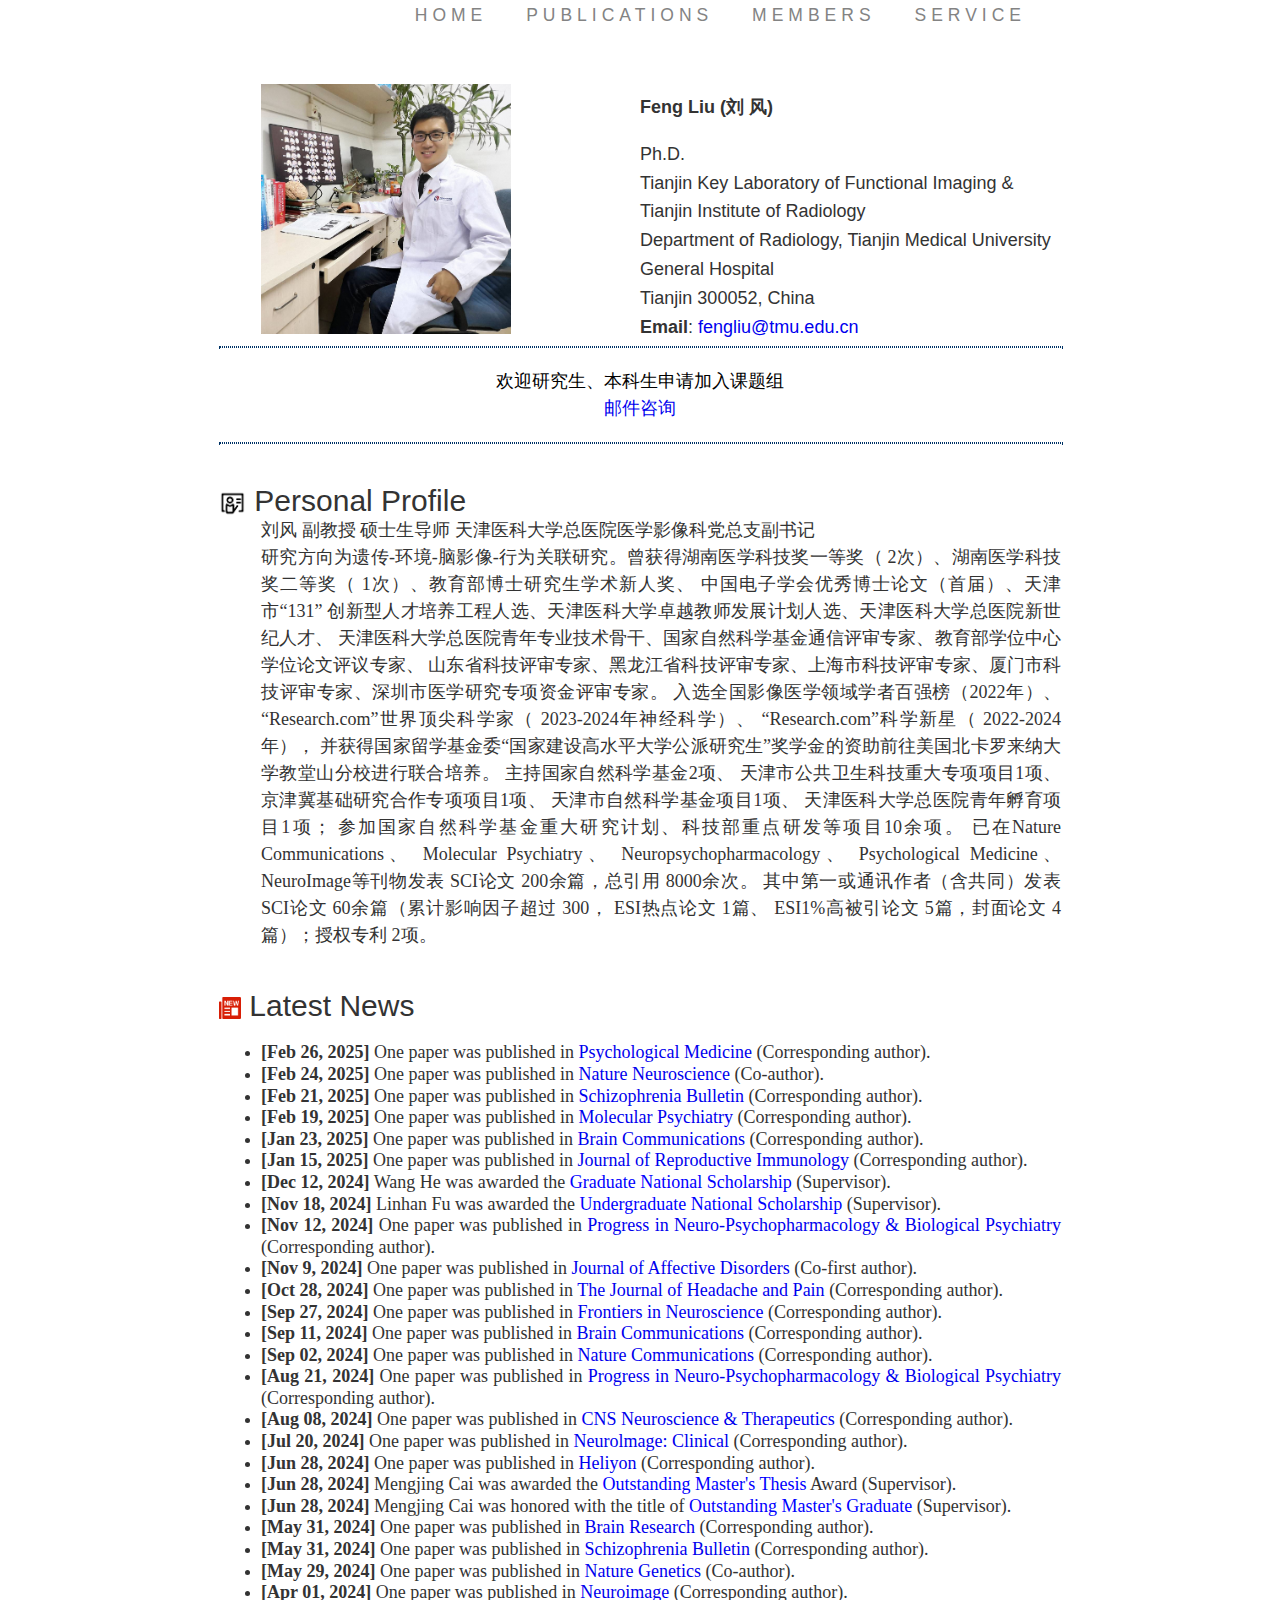
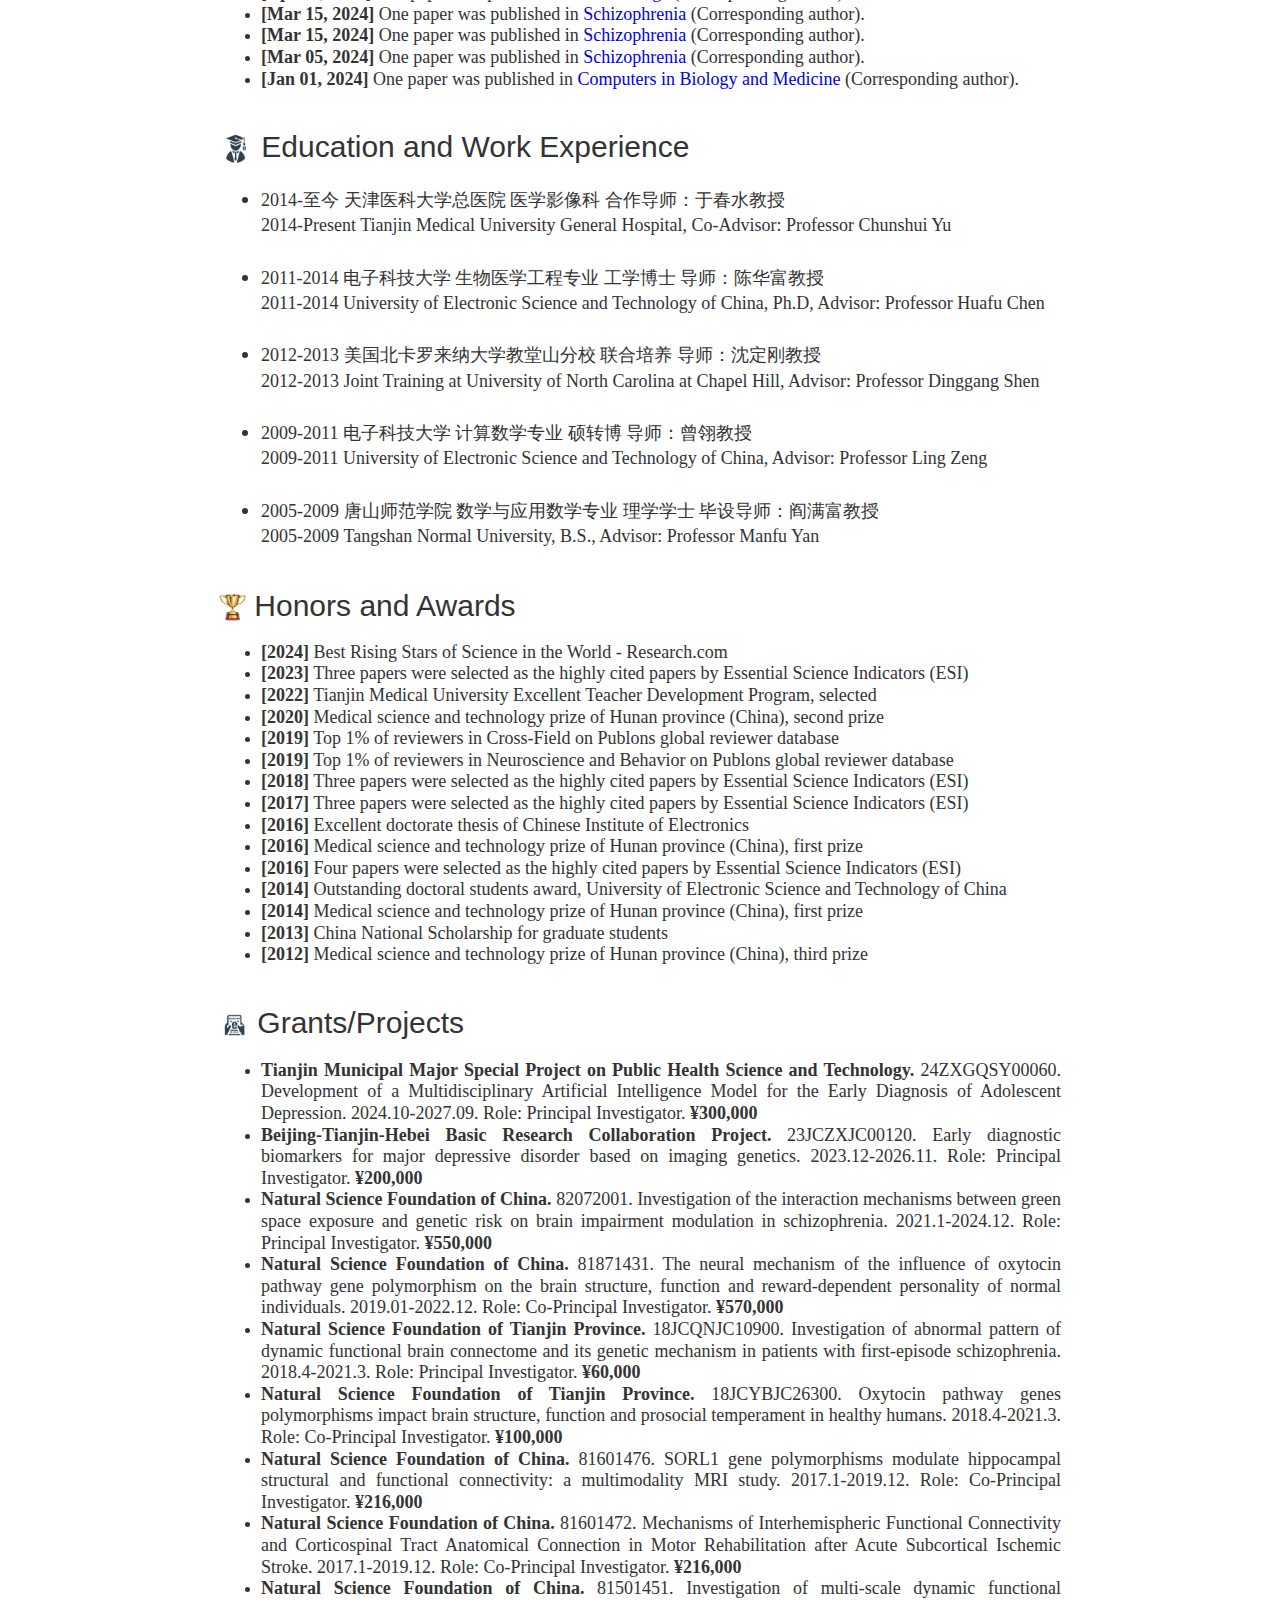
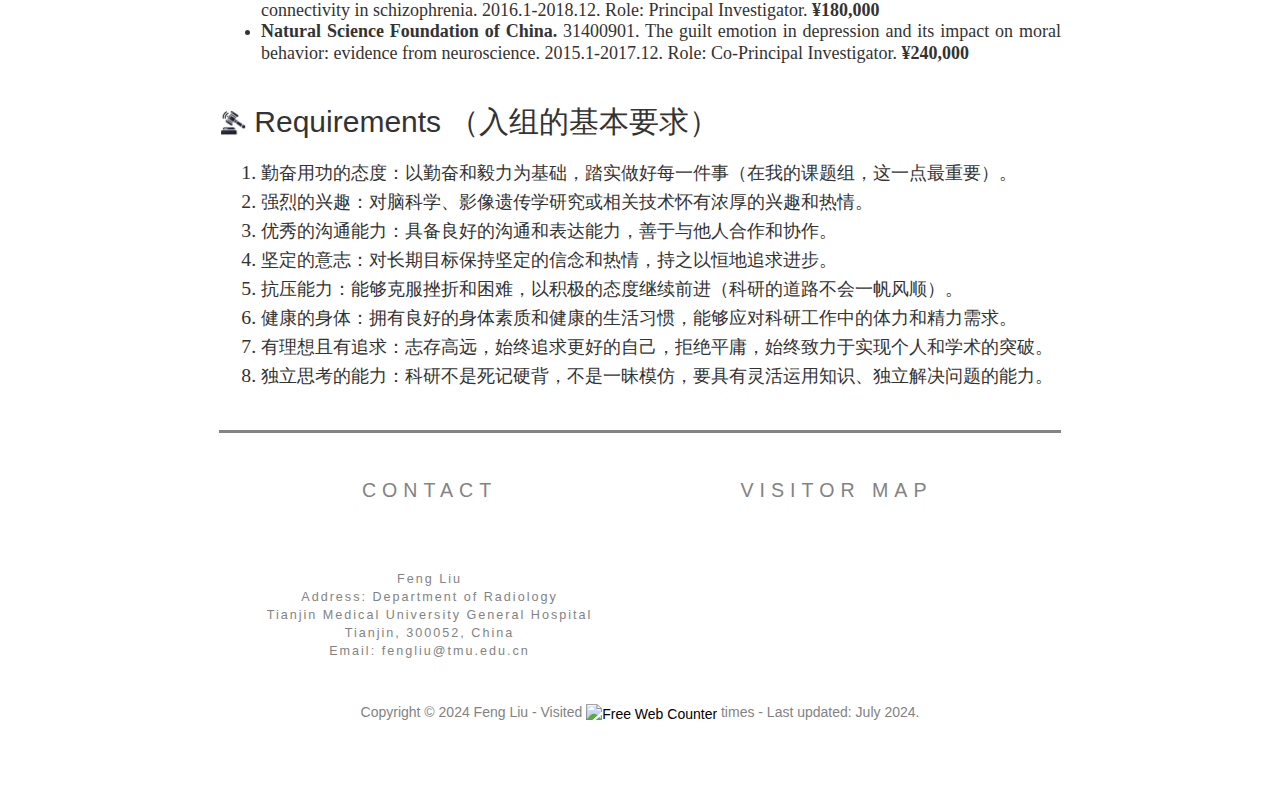
==== commit 5314bc76: "index.html" ====
--- a/index.html
+++ b/index.html
@@ -123,7 +123,7 @@
 <div style="margin-top:40px;">
     <h2><img src="Images/me.jpg" width="27" height="27">&nbsp;Personal Profile</h2>
     <div style="line-height:1.5;text-align:justify;padding-left:5%;font-size:18px;white-space:normal;">
-        <span style="font-family:SimSun;">刘风副教授硕士生导师天津医科大学总医院医学影像科党总支副书记<br>
+        <span style="font-family:SimSun;">刘风&nbsp;副教授&nbsp;硕士生导师&nbsp;天津医科大学总医院医学影像科党总支副书记<br>
         研究方向为遗传-环境-脑影像-行为关联研究。曾获得湖南医学科技奖一等奖（
         <span style="font-family:'Times New Roman',Times,serif;">2</span>次）、湖南医学科技奖二等奖（
         <span style="font-family:'Times New Roman',Times,serif;">1</span>次）、教育部博士研究生学术新人奖、
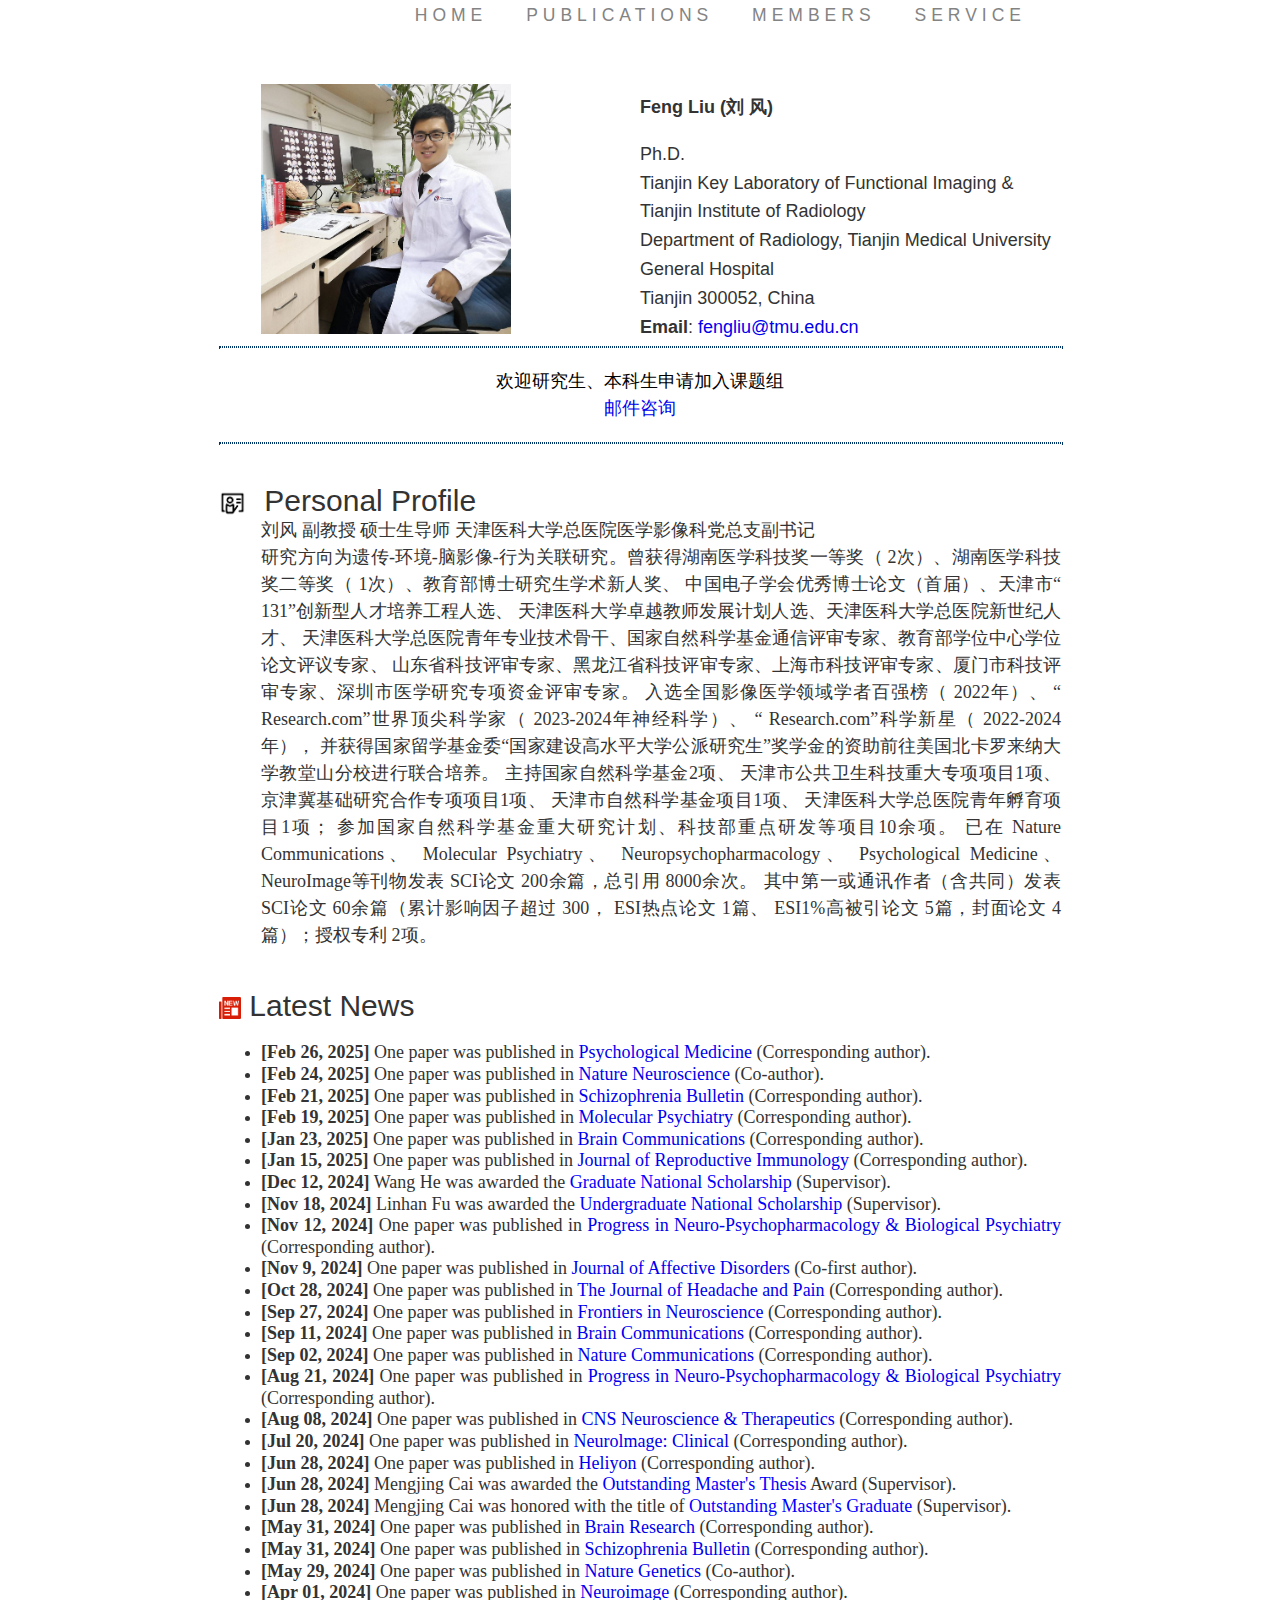
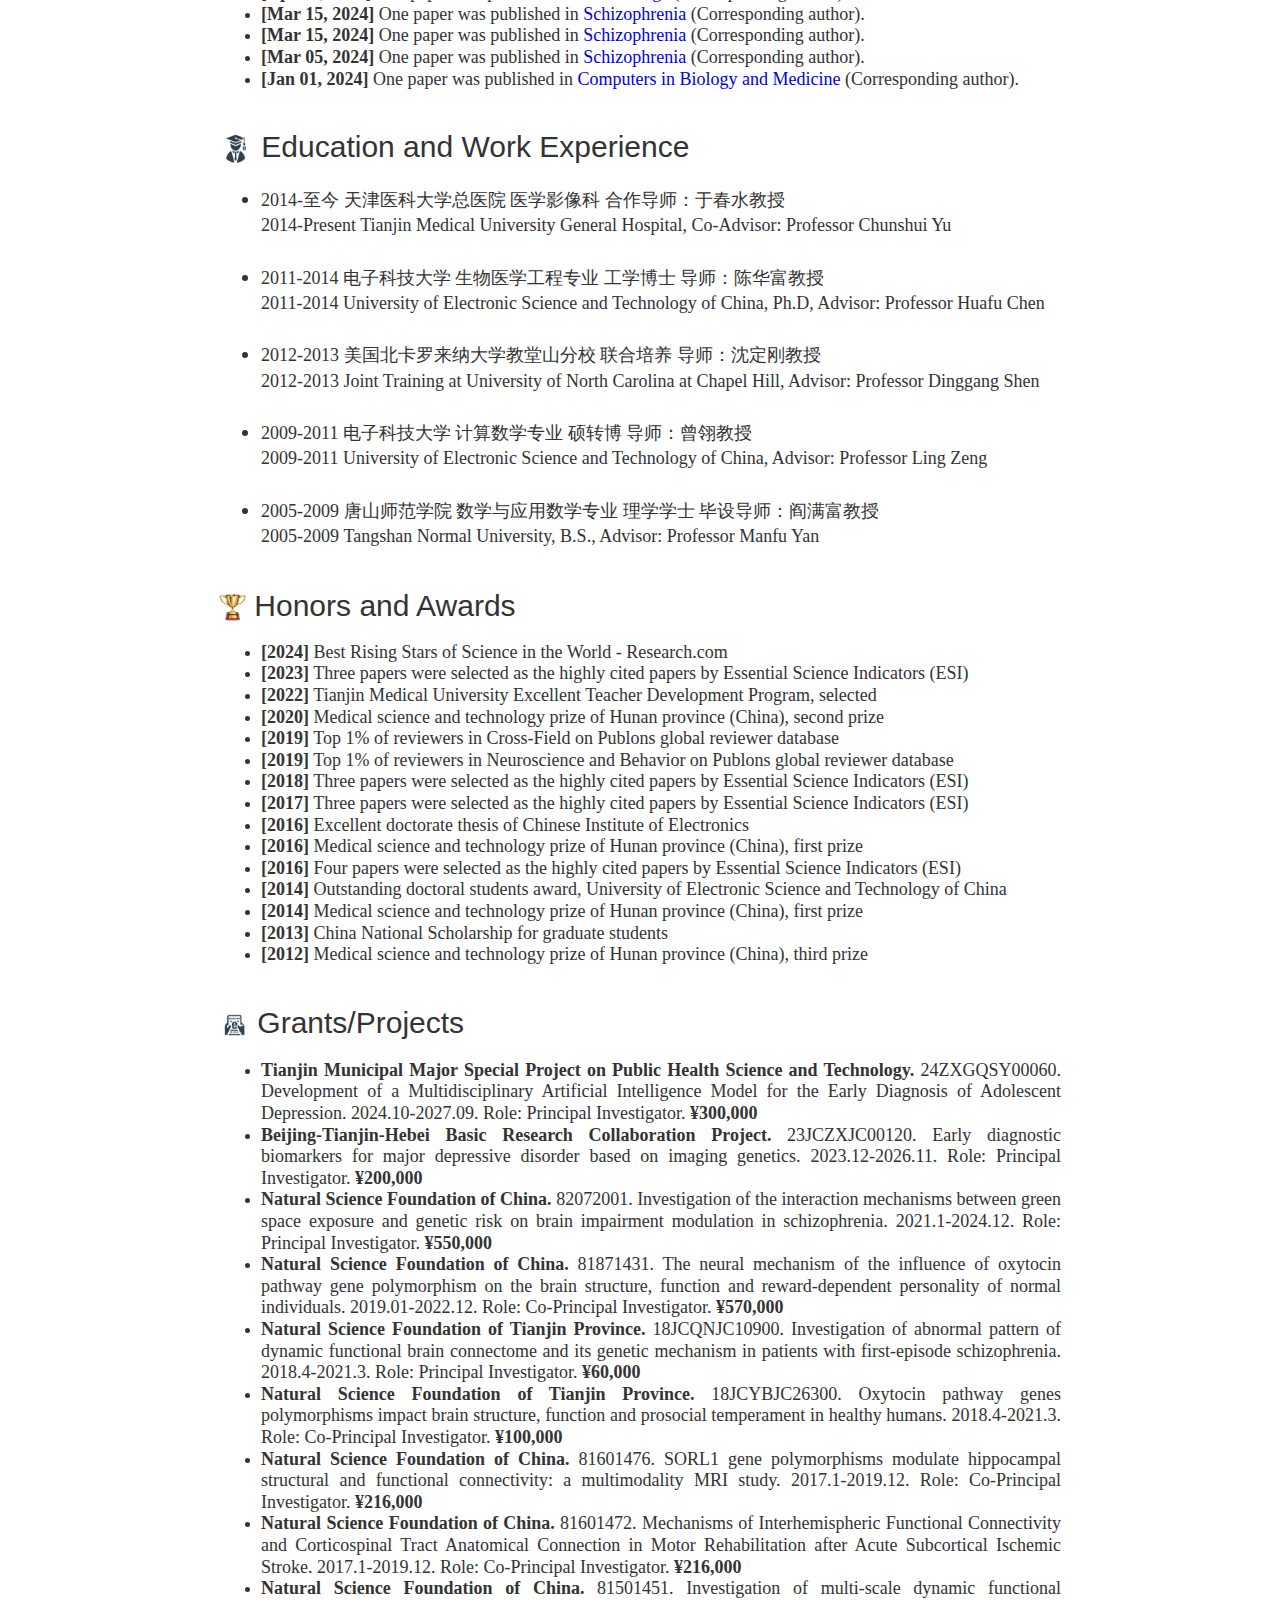
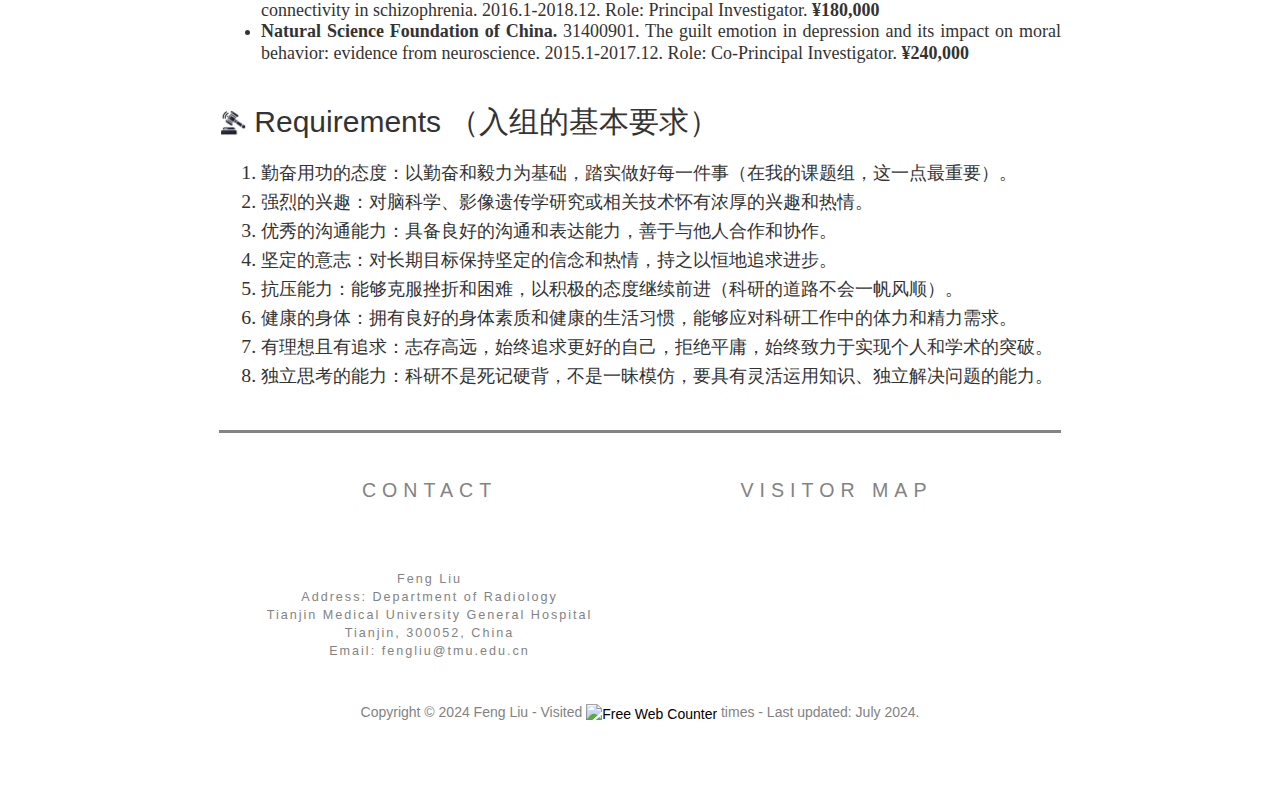
==== commit ba782aca: "index.html" ====
--- a/index.html
+++ b/index.html
@@ -121,49 +121,60 @@
 </div>
 
 <div style="margin-top:40px;">
-    <h2><img src="Images/me.jpg" width="27" height="27">&nbsp;Personal Profile</h2>
-    <div style="line-height:1.5;text-align:justify;padding-left:5%;font-size:18px;white-space:normal;">
-        <span style="font-family:SimSun;">刘风&nbsp;副教授&nbsp;硕士生导师&nbsp;天津医科大学总医院医学影像科党总支副书记<br>
-        研究方向为遗传-环境-脑影像-行为关联研究。曾获得湖南医学科技奖一等奖（
-        <span style="font-family:'Times New Roman',Times,serif;">2</span>次）、湖南医学科技奖二等奖（
-        <span style="font-family:'Times New Roman',Times,serif;">1</span>次）、教育部博士研究生学术新人奖、
-        中国电子学会优秀博士论文（首届）、天津市“<span style="font-family:'Times New Roman',Times,serif;">131</span>”
-        创新型人才培养工程人选、天津医科大学卓越教师发展计划人选、天津医科大学总医院新世纪人才、
-        天津医科大学总医院青年专业技术骨干、国家自然科学基金通信评审专家、教育部学位中心学位论文评议专家、
-        山东省科技评审专家、黑龙江省科技评审专家、上海市科技评审专家、厦门市科技评审专家、深圳市医学研究专项资金评审专家。
-        入选全国影像医学领域学者百强榜（<span style="font-family:'Times New Roman',Times,serif;">2022</span>年）、
-        “<span style="font-family:'Times New Roman',Times,serif;">Research.com</span>”世界顶尖科学家（
-        <span style="font-family:'Times New Roman',Times,serif;">2023-2024</span>年神经科学）、
-        “<span style="font-family:'Times New Roman',Times,serif;">Research.com</span>”科学新星（
-        <span style="font-family:'Times New Roman',Times,serif;">2022-2024</span>年），
-        并获得国家留学基金委“国家建设高水平大学公派研究生”奖学金的资助前往美国北卡罗来纳大学教堂山分校进行联合培养。
-        主持国家自然科学基金<span style="font-family:'Times New Roman',Times,serif;">2</span>项、
-        天津市公共卫生科技重大专项项目<span style="font-family:'Times New Roman',Times,serif;">1</span>项、
-        京津冀基础研究合作专项项目<span style="font-family:'Times New Roman',Times,serif;">1</span>项、
-        天津市自然科学基金项目<span style="font-family:'Times New Roman',Times,serif;">1</span>项、
-        天津医科大学总医院青年孵育项目<span style="font-family:'Times New Roman',Times,serif;">1</span>项；
-        参加国家自然科学基金重大研究计划、科技部重点研发等项目<span style="font-family:'Times New Roman',Times,serif;">10</span>余项。
-        已在<span style="font-family:'Times New Roman',Times,serif;">Nature Communications</span>、
-        <span style="font-family:'Times New Roman',Times,serif;">Molecular Psychiatry</span>、
-        <span style="font-family:'Times New Roman',Times,serif;">Neuropsychopharmacology</span>、
-        <span style="font-family:'Times New Roman',Times,serif;">Psychological Medicine</span>、
-        <span style="font-family:'Times New Roman',Times,serif;">NeuroImage</span>等刊物发表
-        <span style="font-family:'Times New Roman',Times,serif;">SCI</span>论文
-        <span style="font-family:'Times New Roman',Times,serif;">200</span>余篇，总引用
-        <span style="font-family:'Times New Roman',Times,serif;">8000</span>余次。
-        其中第一或通讯作者（含共同）发表<span style="font-family:'Times New Roman',Times,serif;">SCI</span>论文
-        <span style="font-family:'Times New Roman',Times,serif;">60</span>余篇（累计影响因子超过
-        <span style="font-family:'Times New Roman',Times,serif;">300</span>，
-        <span style="font-family:'Times New Roman',Times,serif;">ESI</span>热点论文
-        <span style="font-family:'Times New Roman',Times,serif;">1</span>篇、
-        <span style="font-family:'Times New Roman',Times,serif;">ESI1%</span>高被引论文
-        <span style="font-family:'Times New Roman',Times,serif;">5</span>篇，封面论文
-        <span style="font-family:'Times New Roman',Times,serif;">4</span>篇）；授权专利
-        <span style="font-family:'Times New Roman',Times,serif;">2</span>项。</span>
+    <h2>
+        <img src="Images/me.jpg" width="27" height="27" style="margin-right: 10px;">
+        Personal Profile
+    </h2>
+	
+    <div style="line-height:1.5; text-align:justify; padding-left:5%; font-size:18px; white-space:normal; word-spacing: 0;">
+        <span style="font-family:SimSun;">
+            刘风&nbsp;副教授&nbsp;硕士生导师&nbsp;天津医科大学总医院医学影像科党总支副书记<br>
+            研究方向为遗传-环境-脑影像-行为关联研究。曾获得湖南医学科技奖一等奖（
+        </span>
+        <span style="font-family:'Times New Roman', Times, serif;">2</span><span style="font-family:SimSun;">次）、湖南医学科技奖二等奖（</span>
+        <span style="font-family:'Times New Roman', Times, serif;">1</span><span style="font-family:SimSun;">次）、教育部博士研究生学术新人奖、
+            中国电子学会优秀博士论文（首届）、天津市“</span>
+        <span style="font-family:'Times New Roman', Times, serif;">131</span><span style="font-family:SimSun;">”创新型人才培养工程人选、
+            天津医科大学卓越教师发展计划人选、天津医科大学总医院新世纪人才、
+            天津医科大学总医院青年专业技术骨干、国家自然科学基金通信评审专家、教育部学位中心学位论文评议专家、
+            山东省科技评审专家、黑龙江省科技评审专家、上海市科技评审专家、厦门市科技评审专家、深圳市医学研究专项资金评审专家。
+            入选全国影像医学领域学者百强榜（</span>
+        <span style="font-family:'Times New Roman', Times, serif;">2022</span><span style="font-family:SimSun;">年）、
+            “</span>
+        <span style="font-family:'Times New Roman', Times, serif;">Research.com</span><span style="font-family:SimSun;">”世界顶尖科学家（</span>
+        <span style="font-family:'Times New Roman', Times, serif;">2023-2024</span><span style="font-family:SimSun;">年神经科学）、
+            “</span>
+        <span style="font-family:'Times New Roman', Times, serif;">Research.com</span><span style="font-family:SimSun;">”科学新星（</span>
+        <span style="font-family:'Times New Roman', Times, serif;">2022-2024</span><span style="font-family:SimSun;">年），
+            并获得国家留学基金委“国家建设高水平大学公派研究生”奖学金的资助前往美国北卡罗来纳大学教堂山分校进行联合培养。</span>
+        <span style="font-family:SimSun;">
+            主持国家自然科学基金</span><span style="font-family:'Times New Roman', Times, serif;">2</span><span style="font-family:SimSun;">项、
+            天津市公共卫生科技重大专项项目</span><span style="font-family:'Times New Roman', Times, serif;">1</span><span style="font-family:SimSun;">项、
+            京津冀基础研究合作专项项目</span><span style="font-family:'Times New Roman', Times, serif;">1</span><span style="font-family:SimSun;">项、
+            天津市自然科学基金项目</span><span style="font-family:'Times New Roman', Times, serif;">1</span><span style="font-family:SimSun;">项、
+            天津医科大学总医院青年孵育项目</span><span style="font-family:'Times New Roman', Times, serif;">1</span><span style="font-family:SimSun;">项；
+            参加国家自然科学基金重大研究计划、科技部重点研发等项目</span><span style="font-family:'Times New Roman', Times, serif;">10</span><span style="font-family:SimSun;">余项。
+            已在</span>
+        <span style="font-family:'Times New Roman', Times, serif;">Nature Communications</span>、
+        <span style="font-family:'Times New Roman', Times, serif;">Molecular Psychiatry</span>、
+        <span style="font-family:'Times New Roman', Times, serif;">Neuropsychopharmacology</span>、
+        <span style="font-family:'Times New Roman', Times, serif;">Psychological Medicine</span>、
+        <span style="font-family:'Times New Roman', Times, serif;">NeuroImage</span><span style="font-family:SimSun;">等刊物发表
+            </span><span style="font-family:'Times New Roman', Times, serif;">SCI</span><span style="font-family:SimSun;">论文
+            </span><span style="font-family:'Times New Roman', Times, serif;">200</span><span style="font-family:SimSun;">余篇，总引用
+            </span><span style="font-family:'Times New Roman', Times, serif;">8000</span><span style="font-family:SimSun;">余次。</span>
+        <span style="font-family:SimSun;">
+            其中第一或通讯作者（含共同）发表</span><span style="font-family:'Times New Roman', Times, serif;">SCI</span><span style="font-family:SimSun;">论文
+            </span><span style="font-family:'Times New Roman', Times, serif;">60</span><span style="font-family:SimSun;">余篇（累计影响因子超过
+            </span><span style="font-family:'Times New Roman', Times, serif;">300</span><span style="font-family:SimSun;">，
+            </span><span style="font-family:'Times New Roman', Times, serif;">ESI</span><span style="font-family:SimSun;">热点论文
+            </span><span style="font-family:'Times New Roman', Times, serif;">1</span><span style="font-family:SimSun;">篇、
+            </span><span style="font-family:'Times New Roman', Times, serif;">ESI1%</span><span style="font-family:SimSun;">高被引论文
+            </span><span style="font-family:'Times New Roman', Times, serif;">5</span><span style="font-family:SimSun;">篇，封面论文
+            </span><span style="font-family:'Times New Roman', Times, serif;">4</span><span style="font-family:SimSun;">篇）；授权专利
+            </span><span style="font-family:'Times New Roman', Times, serif;">2</span><span style="font-family:SimSun;">项。</span>
     </div>
 </div>
-
-
 
 <div style="margin-top: 40px;">
     <h2><img src="Images/news.png" width="22" height="22">&nbsp;Latest News</h2>
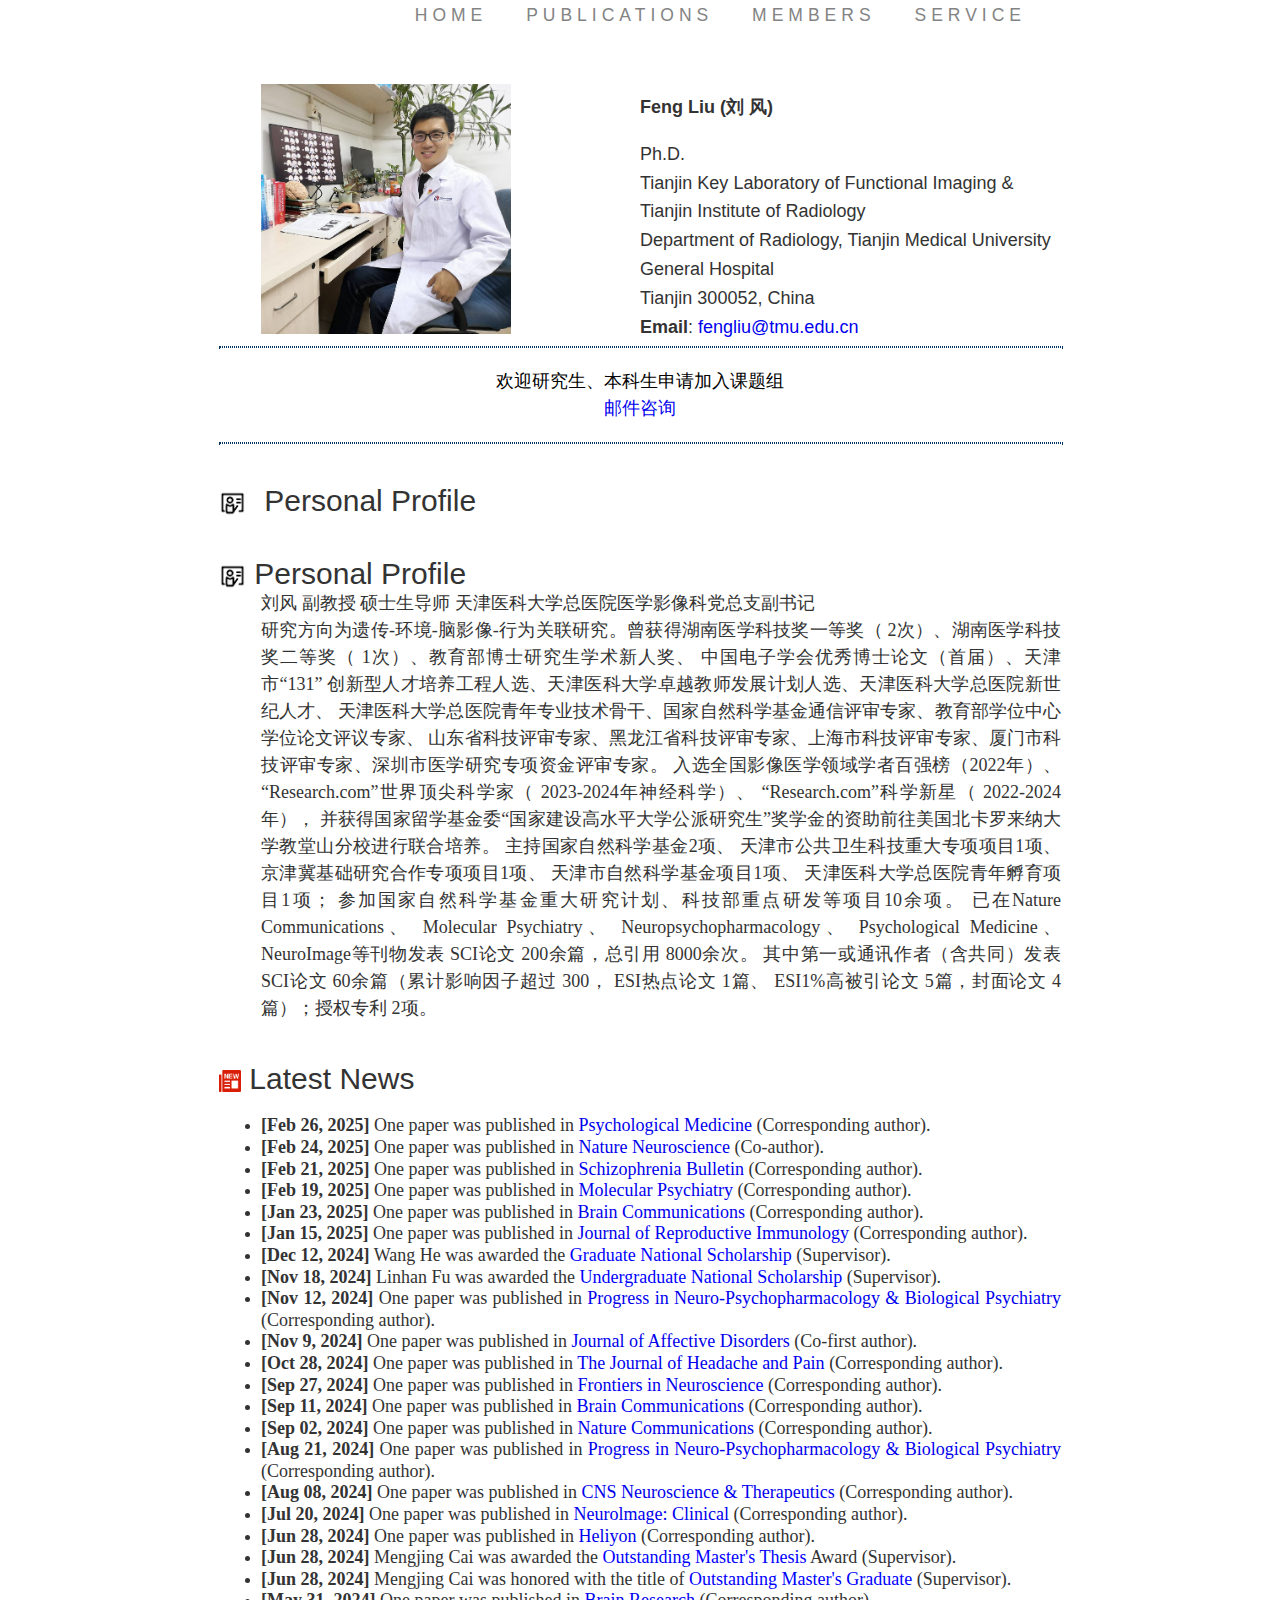
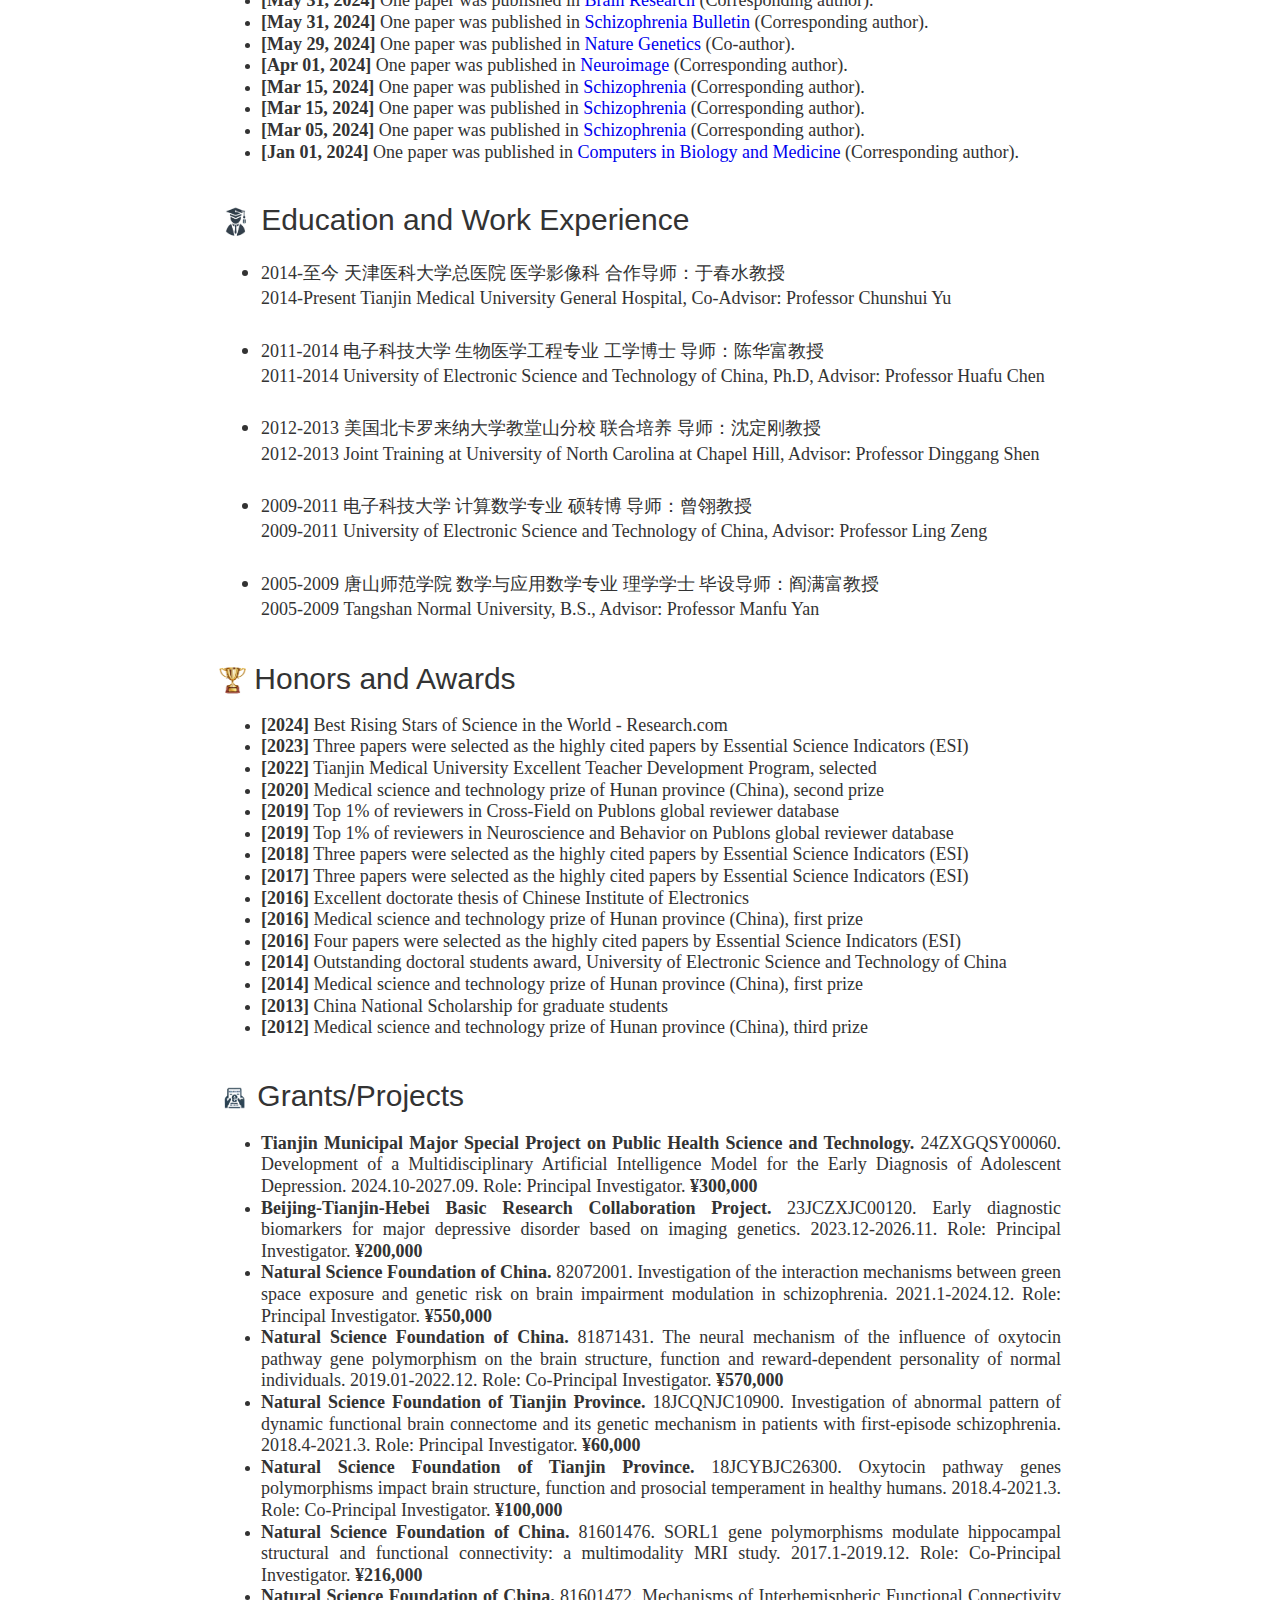
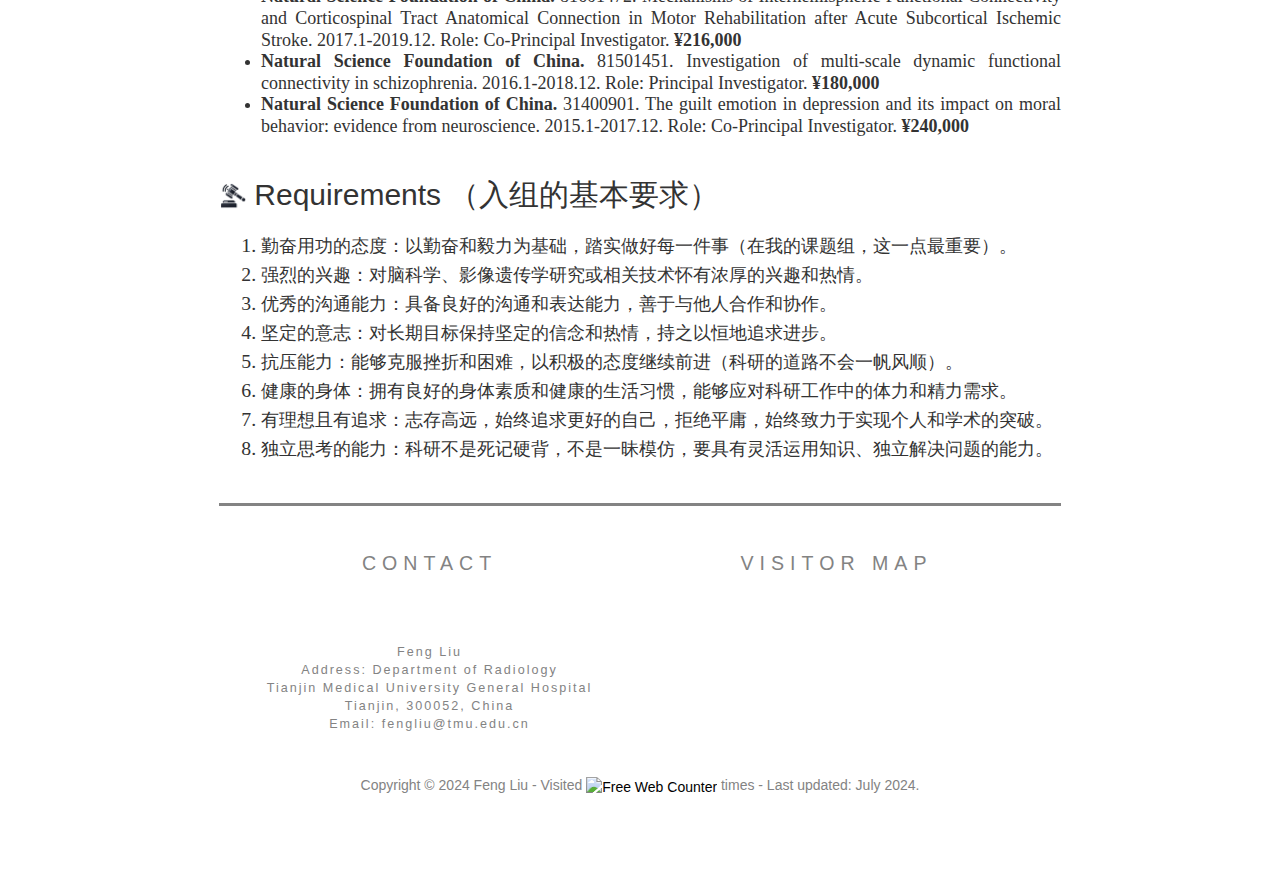
==== commit 5b3d9e9b: "index.html" ====
--- a/index.html
+++ b/index.html
@@ -126,53 +126,46 @@
         Personal Profile
     </h2>
 	
-    <div style="line-height:1.5; text-align:justify; padding-left:5%; font-size:18px; white-space:normal; word-spacing: 0;">
-        <span style="font-family:SimSun;">
-            刘风&nbsp;副教授&nbsp;硕士生导师&nbsp;天津医科大学总医院医学影像科党总支副书记<br>
-            研究方向为遗传-环境-脑影像-行为关联研究。曾获得湖南医学科技奖一等奖（
-        </span>
-        <span style="font-family:'Times New Roman', Times, serif;">2</span><span style="font-family:SimSun;">次）、湖南医学科技奖二等奖（</span>
-        <span style="font-family:'Times New Roman', Times, serif;">1</span><span style="font-family:SimSun;">次）、教育部博士研究生学术新人奖、
-            中国电子学会优秀博士论文（首届）、天津市“</span>
-        <span style="font-family:'Times New Roman', Times, serif;">131</span><span style="font-family:SimSun;">”创新型人才培养工程人选、
-            天津医科大学卓越教师发展计划人选、天津医科大学总医院新世纪人才、
-            天津医科大学总医院青年专业技术骨干、国家自然科学基金通信评审专家、教育部学位中心学位论文评议专家、
-            山东省科技评审专家、黑龙江省科技评审专家、上海市科技评审专家、厦门市科技评审专家、深圳市医学研究专项资金评审专家。
-            入选全国影像医学领域学者百强榜（</span>
-        <span style="font-family:'Times New Roman', Times, serif;">2022</span><span style="font-family:SimSun;">年）、
-            “</span>
-        <span style="font-family:'Times New Roman', Times, serif;">Research.com</span><span style="font-family:SimSun;">”世界顶尖科学家（</span>
-        <span style="font-family:'Times New Roman', Times, serif;">2023-2024</span><span style="font-family:SimSun;">年神经科学）、
-            “</span>
-        <span style="font-family:'Times New Roman', Times, serif;">Research.com</span><span style="font-family:SimSun;">”科学新星（</span>
-        <span style="font-family:'Times New Roman', Times, serif;">2022-2024</span><span style="font-family:SimSun;">年），
-            并获得国家留学基金委“国家建设高水平大学公派研究生”奖学金的资助前往美国北卡罗来纳大学教堂山分校进行联合培养。</span>
-        <span style="font-family:SimSun;">
-            主持国家自然科学基金</span><span style="font-family:'Times New Roman', Times, serif;">2</span><span style="font-family:SimSun;">项、
-            天津市公共卫生科技重大专项项目</span><span style="font-family:'Times New Roman', Times, serif;">1</span><span style="font-family:SimSun;">项、
-            京津冀基础研究合作专项项目</span><span style="font-family:'Times New Roman', Times, serif;">1</span><span style="font-family:SimSun;">项、
-            天津市自然科学基金项目</span><span style="font-family:'Times New Roman', Times, serif;">1</span><span style="font-family:SimSun;">项、
-            天津医科大学总医院青年孵育项目</span><span style="font-family:'Times New Roman', Times, serif;">1</span><span style="font-family:SimSun;">项；
-            参加国家自然科学基金重大研究计划、科技部重点研发等项目</span><span style="font-family:'Times New Roman', Times, serif;">10</span><span style="font-family:SimSun;">余项。
-            已在</span>
-        <span style="font-family:'Times New Roman', Times, serif;">Nature Communications</span>、
-        <span style="font-family:'Times New Roman', Times, serif;">Molecular Psychiatry</span>、
-        <span style="font-family:'Times New Roman', Times, serif;">Neuropsychopharmacology</span>、
-        <span style="font-family:'Times New Roman', Times, serif;">Psychological Medicine</span>、
-        <span style="font-family:'Times New Roman', Times, serif;">NeuroImage</span><span style="font-family:SimSun;">等刊物发表
-            </span><span style="font-family:'Times New Roman', Times, serif;">SCI</span><span style="font-family:SimSun;">论文
-            </span><span style="font-family:'Times New Roman', Times, serif;">200</span><span style="font-family:SimSun;">余篇，总引用
-            </span><span style="font-family:'Times New Roman', Times, serif;">8000</span><span style="font-family:SimSun;">余次。</span>
-        <span style="font-family:SimSun;">
-            其中第一或通讯作者（含共同）发表</span><span style="font-family:'Times New Roman', Times, serif;">SCI</span><span style="font-family:SimSun;">论文
-            </span><span style="font-family:'Times New Roman', Times, serif;">60</span><span style="font-family:SimSun;">余篇（累计影响因子超过
-            </span><span style="font-family:'Times New Roman', Times, serif;">300</span><span style="font-family:SimSun;">，
-            </span><span style="font-family:'Times New Roman', Times, serif;">ESI</span><span style="font-family:SimSun;">热点论文
-            </span><span style="font-family:'Times New Roman', Times, serif;">1</span><span style="font-family:SimSun;">篇、
-            </span><span style="font-family:'Times New Roman', Times, serif;">ESI1%</span><span style="font-family:SimSun;">高被引论文
-            </span><span style="font-family:'Times New Roman', Times, serif;">5</span><span style="font-family:SimSun;">篇，封面论文
-            </span><span style="font-family:'Times New Roman', Times, serif;">4</span><span style="font-family:SimSun;">篇）；授权专利
-            </span><span style="font-family:'Times New Roman', Times, serif;">2</span><span style="font-family:SimSun;">项。</span>
+    <div style="margin-top:40px;">
+    <h2><img src="Images/me.jpg" width="27" height="27">&nbsp;Personal Profile</h2>
+    <div style="line-height:1.5;text-align:justify;padding-left:5%;font-size:18px;white-space:normal;">
+        <span style="font-family:SimSun;">刘风&nbsp;副教授&nbsp;硕士生导师&nbsp;天津医科大学总医院医学影像科党总支副书记<br>
+        研究方向为遗传-环境-脑影像-行为关联研究。曾获得湖南医学科技奖一等奖（
+        <span style="font-family:'Times New Roman',Times,serif;">2</span>次）、湖南医学科技奖二等奖（
+        <span style="font-family:'Times New Roman',Times,serif;">1</span>次）、教育部博士研究生学术新人奖、
+        中国电子学会优秀博士论文（首届）、天津市“<span style="font-family:'Times New Roman',Times,serif;">131</span>”
+        创新型人才培养工程人选、天津医科大学卓越教师发展计划人选、天津医科大学总医院新世纪人才、
+        天津医科大学总医院青年专业技术骨干、国家自然科学基金通信评审专家、教育部学位中心学位论文评议专家、
+        山东省科技评审专家、黑龙江省科技评审专家、上海市科技评审专家、厦门市科技评审专家、深圳市医学研究专项资金评审专家。
+        入选全国影像医学领域学者百强榜（<span style="font-family:'Times New Roman',Times,serif;">2022</span>年）、
+        “<span style="font-family:'Times New Roman',Times,serif;">Research.com</span>”世界顶尖科学家（
+        <span style="font-family:'Times New Roman',Times,serif;">2023-2024</span>年神经科学）、
+        “<span style="font-family:'Times New Roman',Times,serif;">Research.com</span>”科学新星（
+        <span style="font-family:'Times New Roman',Times,serif;">2022-2024</span>年），
+        并获得国家留学基金委“国家建设高水平大学公派研究生”奖学金的资助前往美国北卡罗来纳大学教堂山分校进行联合培养。
+        主持国家自然科学基金<span style="font-family:'Times New Roman',Times,serif;">2</span>项、
+        天津市公共卫生科技重大专项项目<span style="font-family:'Times New Roman',Times,serif;">1</span>项、
+        京津冀基础研究合作专项项目<span style="font-family:'Times New Roman',Times,serif;">1</span>项、
+        天津市自然科学基金项目<span style="font-family:'Times New Roman',Times,serif;">1</span>项、
+        天津医科大学总医院青年孵育项目<span style="font-family:'Times New Roman',Times,serif;">1</span>项；
+        参加国家自然科学基金重大研究计划、科技部重点研发等项目<span style="font-family:'Times New Roman',Times,serif;">10</span>余项。
+        已在<span style="font-family:'Times New Roman',Times,serif;">Nature Communications</span>、
+        <span style="font-family:'Times New Roman',Times,serif;">Molecular Psychiatry</span>、
+        <span style="font-family:'Times New Roman',Times,serif;">Neuropsychopharmacology</span>、
+        <span style="font-family:'Times New Roman',Times,serif;">Psychological Medicine</span>、
+        <span style="font-family:'Times New Roman',Times,serif;">NeuroImage</span>等刊物发表
+        <span style="font-family:'Times New Roman',Times,serif;">SCI</span>论文
+        <span style="font-family:'Times New Roman',Times,serif;">200</span>余篇，总引用
+        <span style="font-family:'Times New Roman',Times,serif;">8000</span>余次。
+        其中第一或通讯作者（含共同）发表<span style="font-family:'Times New Roman',Times,serif;">SCI</span>论文
+        <span style="font-family:'Times New Roman',Times,serif;">60</span>余篇（累计影响因子超过
+        <span style="font-family:'Times New Roman',Times,serif;">300</span>，
+        <span style="font-family:'Times New Roman',Times,serif;">ESI</span>热点论文
+        <span style="font-family:'Times New Roman',Times,serif;">1</span>篇、
+        <span style="font-family:'Times New Roman',Times,serif;">ESI1%</span>高被引论文
+        <span style="font-family:'Times New Roman',Times,serif;">5</span>篇，封面论文
+        <span style="font-family:'Times New Roman',Times,serif;">4</span>篇）；授权专利
+        <span style="font-family:'Times New Roman',Times,serif;">2</span>项。</span>
     </div>
 </div>
 
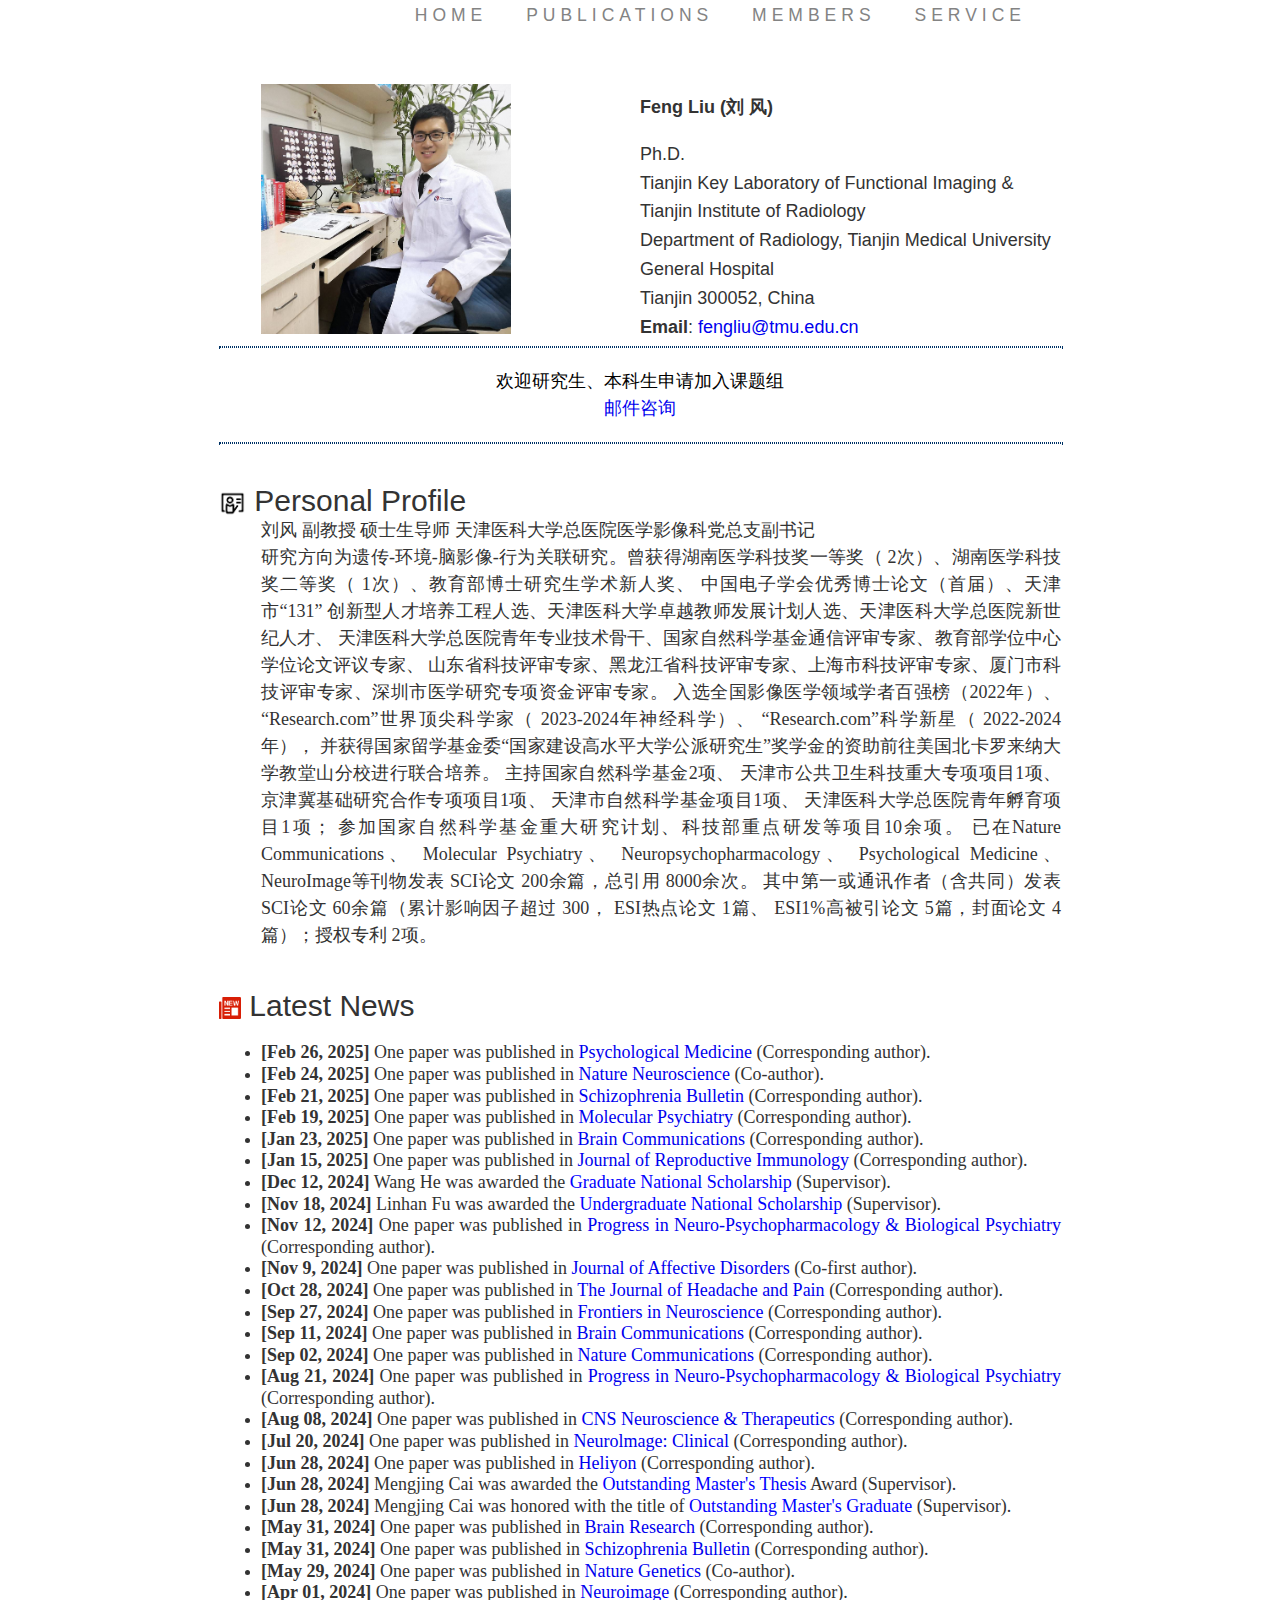
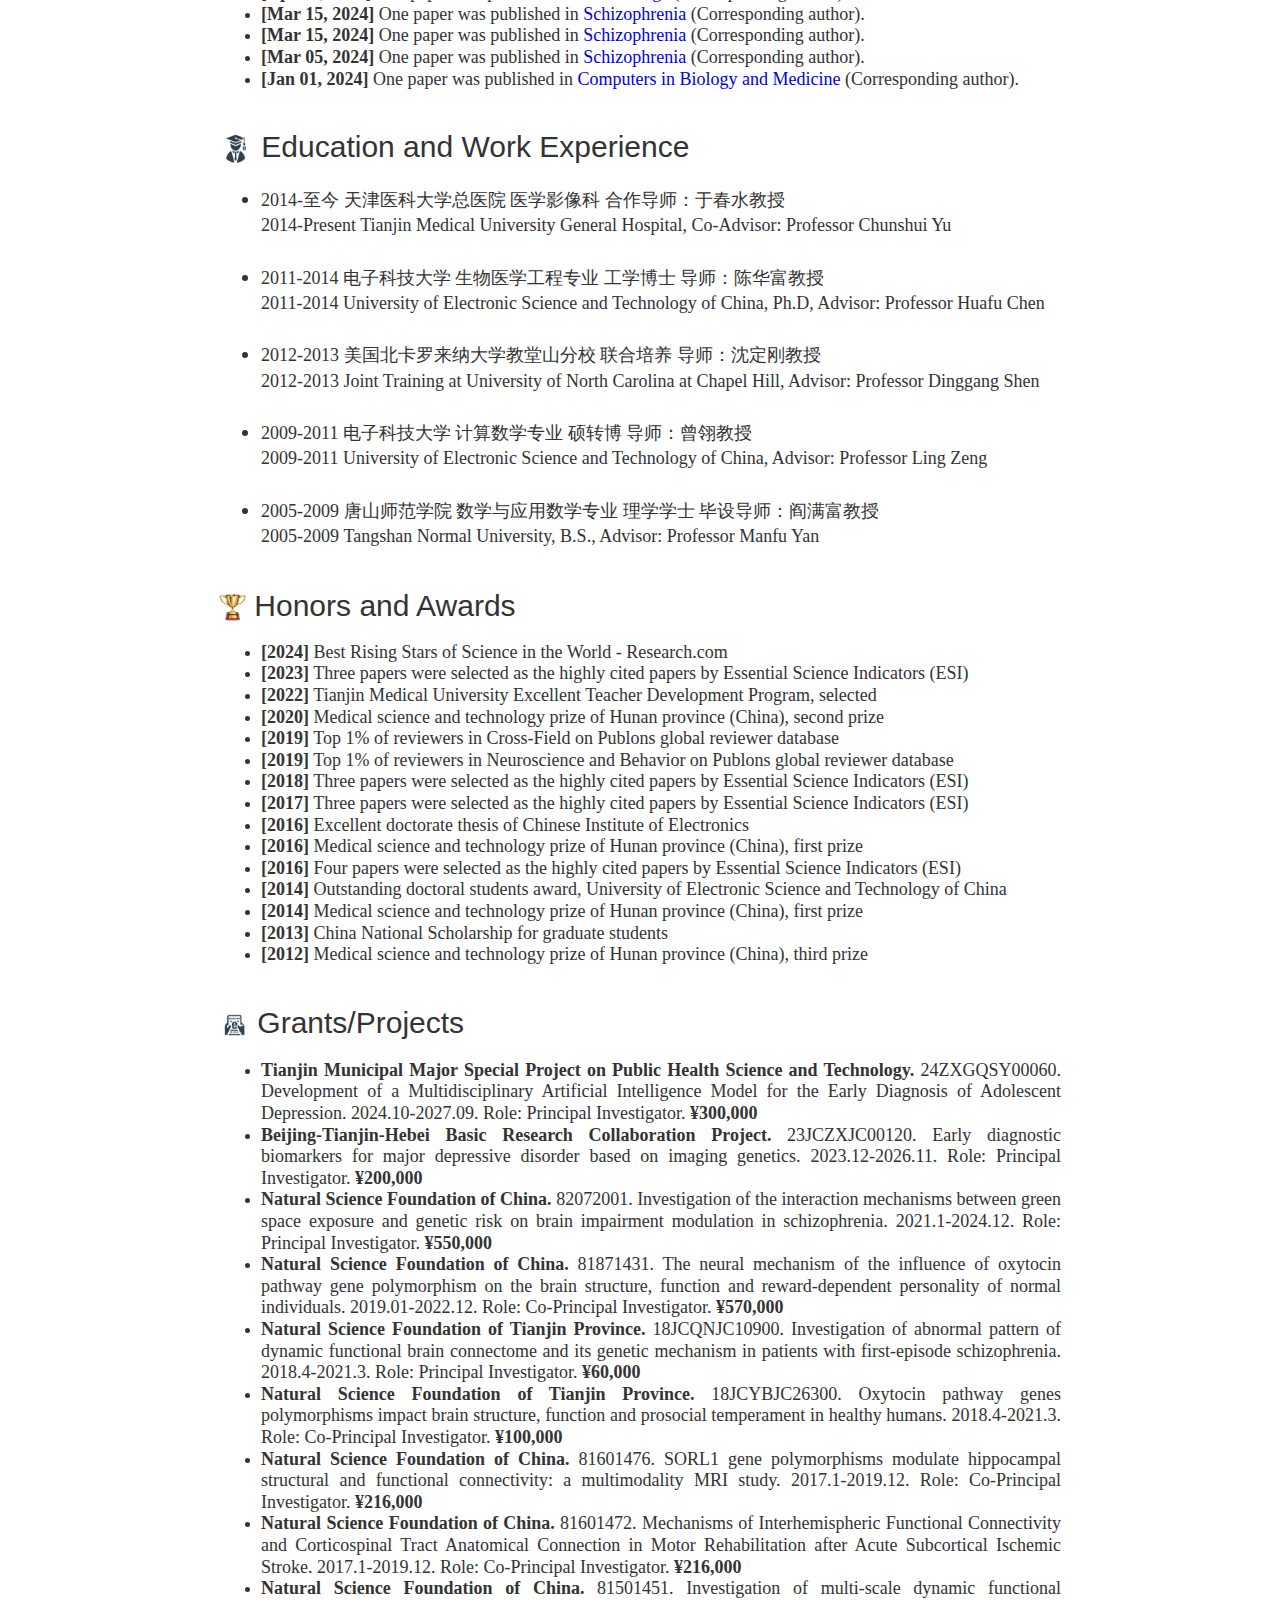
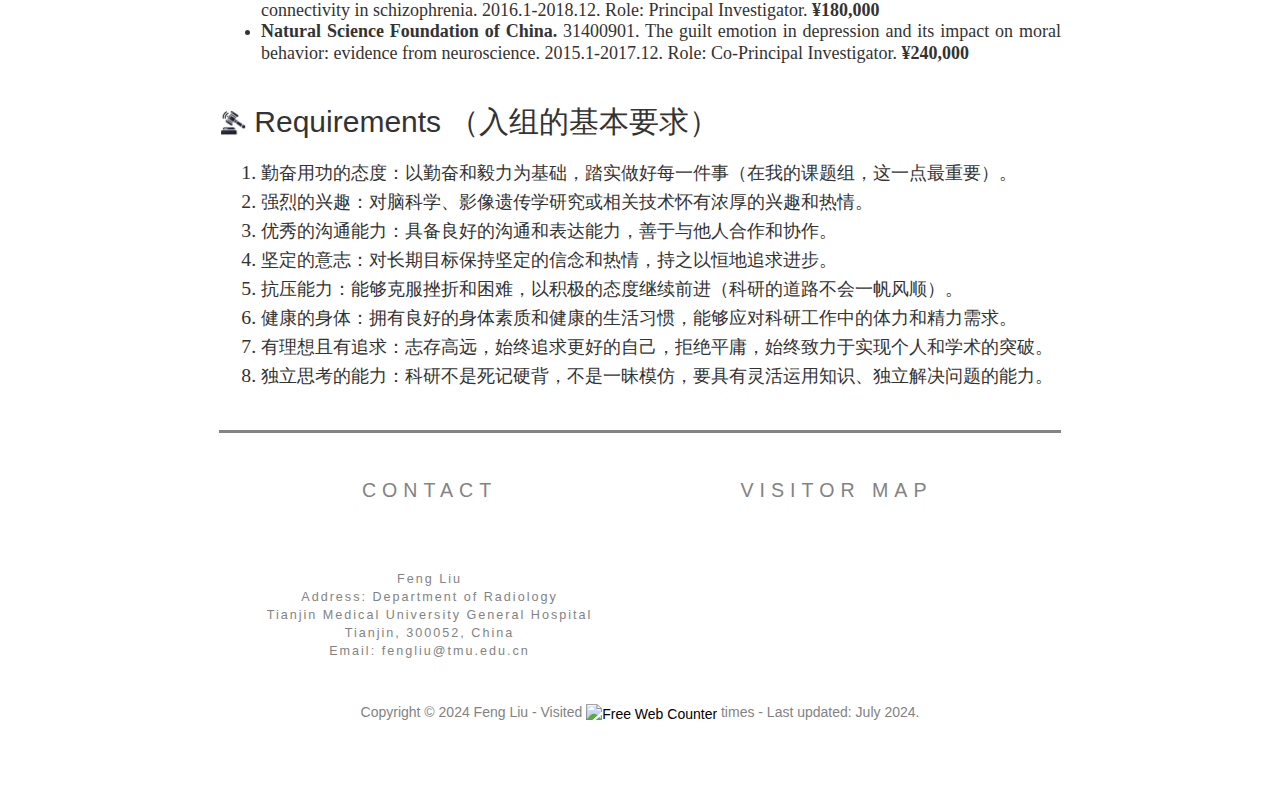
==== commit 54d0d598: "index.html" ====
--- a/index.html
+++ b/index.html
@@ -119,13 +119,6 @@
     <h3 style="font-size: 18px; color: black; margin: 20px 0;line-height: 1.5;">欢迎研究生、本科生申请加入课题组<br> <a href="mailto:fengliu@tmu.edu.cn">邮件咨询</a></h3>
     <hr style="border: 1px dotted #036; width: 100%; margin-top: 10px; margin-bottom: 10px;">
 </div>
-
-<div style="margin-top:40px;">
-    <h2>
-        <img src="Images/me.jpg" width="27" height="27" style="margin-right: 10px;">
-        Personal Profile
-    </h2>
-	
     <div style="margin-top:40px;">
     <h2><img src="Images/me.jpg" width="27" height="27">&nbsp;Personal Profile</h2>
     <div style="line-height:1.5;text-align:justify;padding-left:5%;font-size:18px;white-space:normal;">
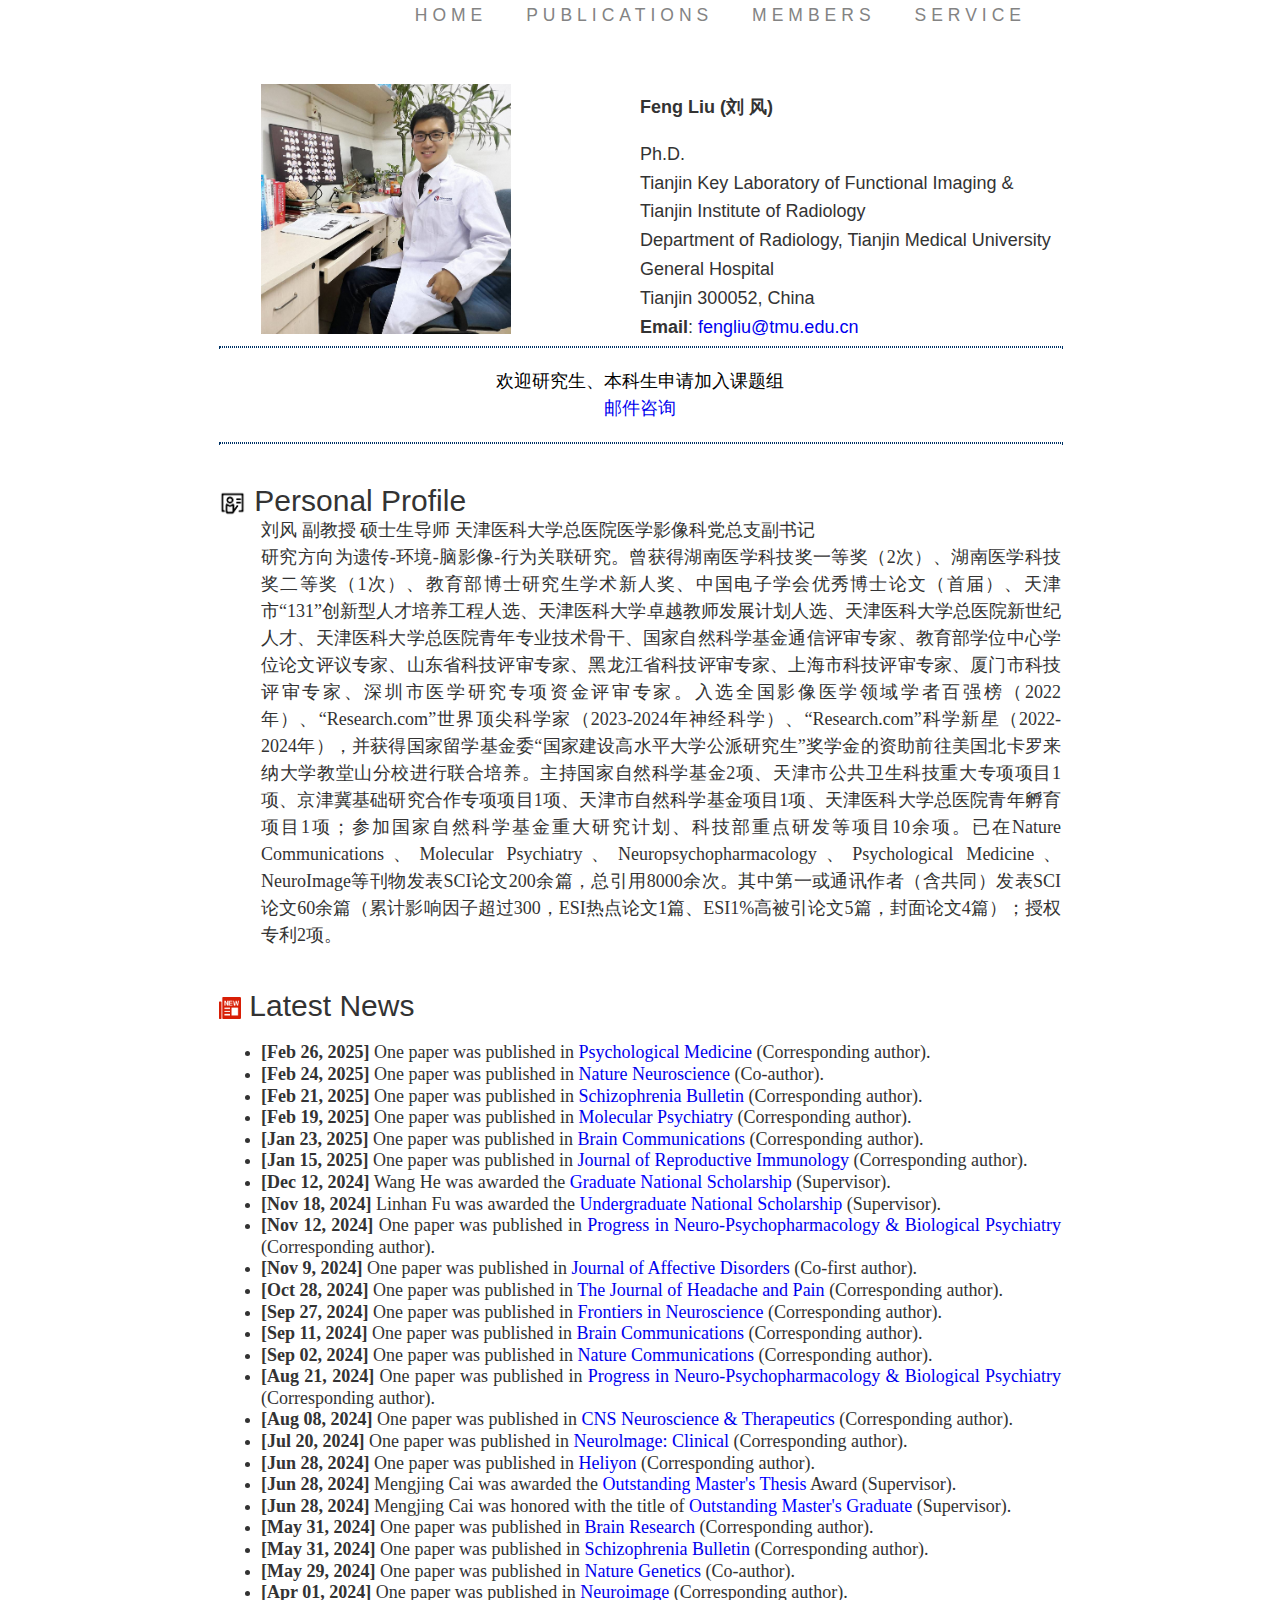
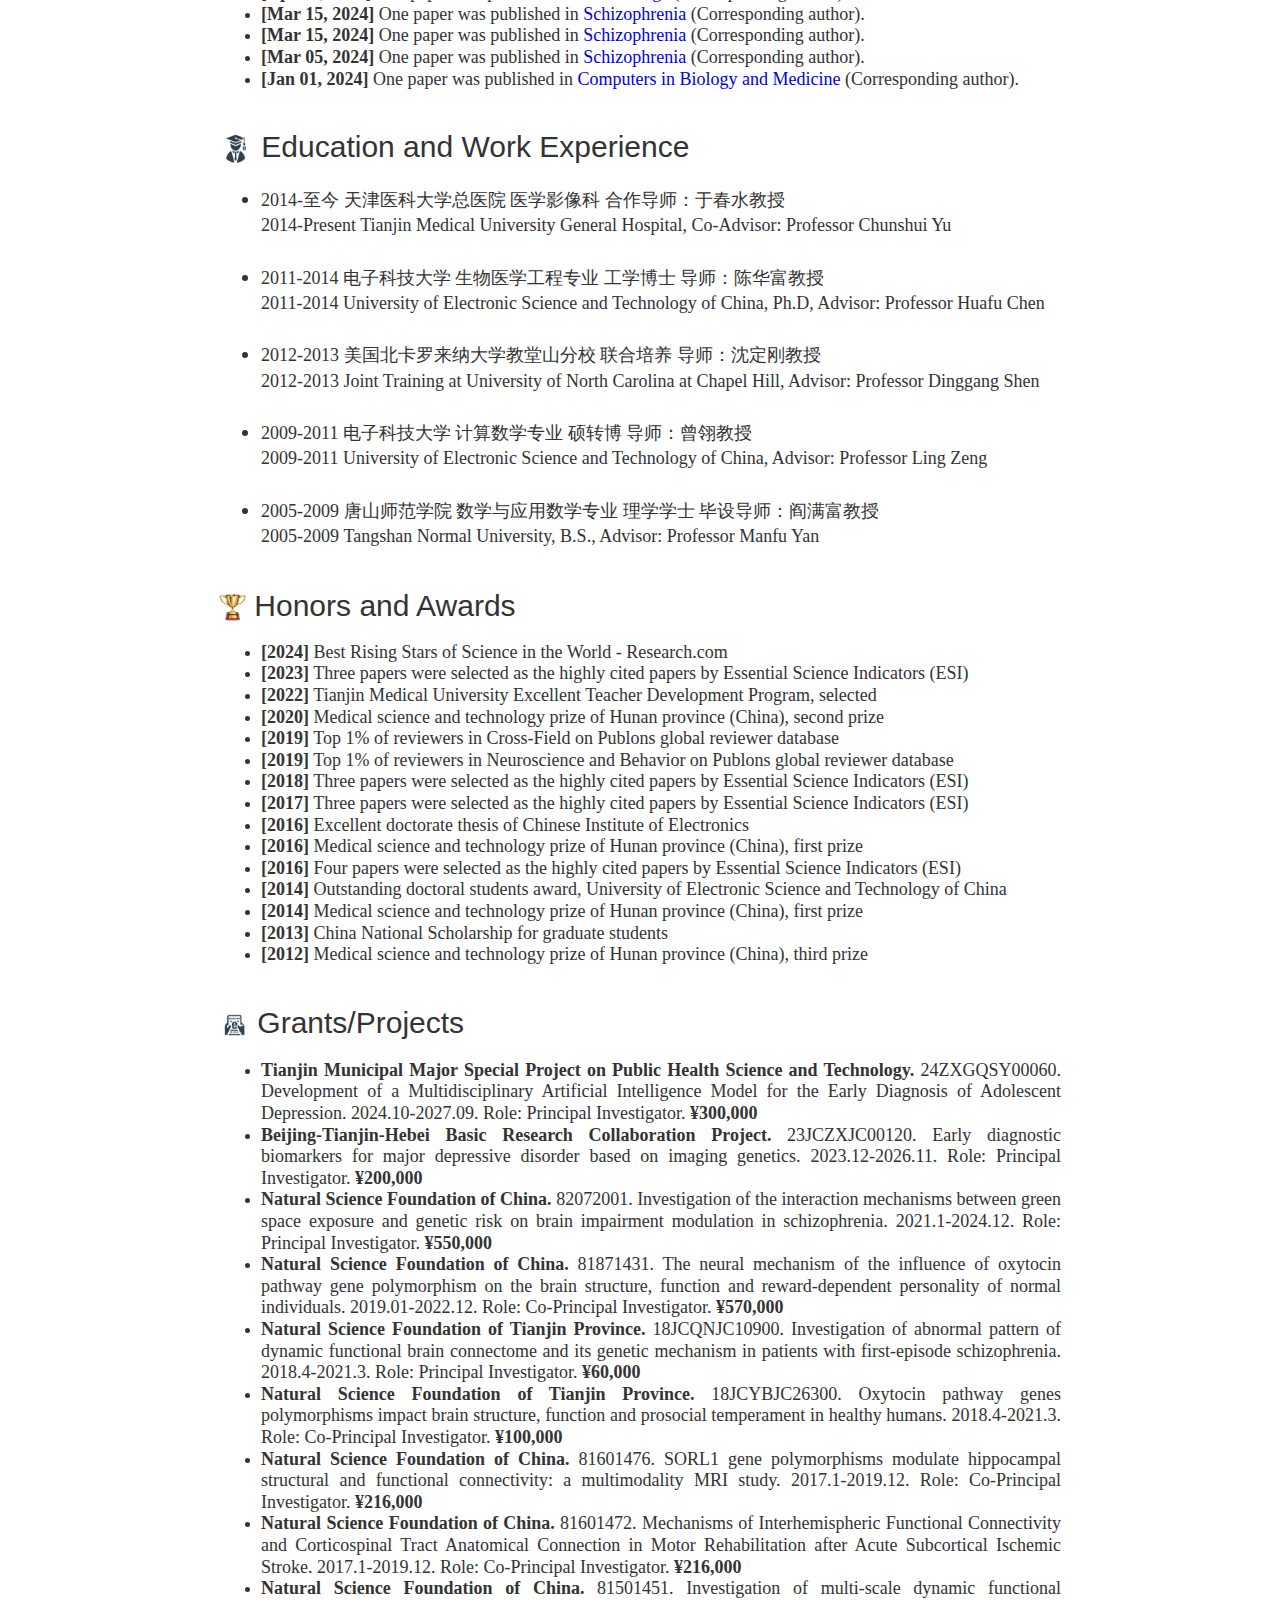
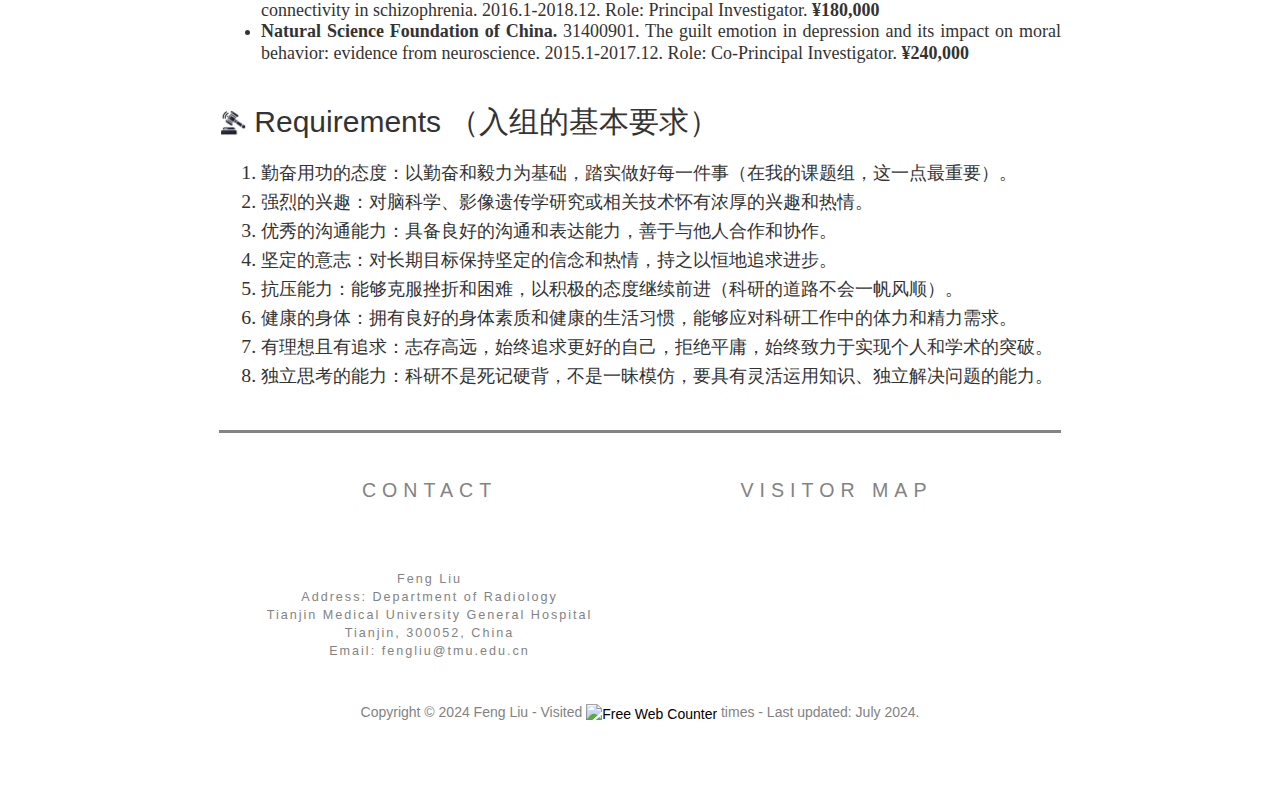
==== commit 6079f2e5: "index.html" ====
--- a/index.html
+++ b/index.html
@@ -122,43 +122,8 @@
     <div style="margin-top:40px;">
     <h2><img src="Images/me.jpg" width="27" height="27">&nbsp;Personal Profile</h2>
     <div style="line-height:1.5;text-align:justify;padding-left:5%;font-size:18px;white-space:normal;">
-        <span style="font-family:SimSun;">刘风&nbsp;副教授&nbsp;硕士生导师&nbsp;天津医科大学总医院医学影像科党总支副书记<br>
-        研究方向为遗传-环境-脑影像-行为关联研究。曾获得湖南医学科技奖一等奖（
-        <span style="font-family:'Times New Roman',Times,serif;">2</span>次）、湖南医学科技奖二等奖（
-        <span style="font-family:'Times New Roman',Times,serif;">1</span>次）、教育部博士研究生学术新人奖、
-        中国电子学会优秀博士论文（首届）、天津市“<span style="font-family:'Times New Roman',Times,serif;">131</span>”
-        创新型人才培养工程人选、天津医科大学卓越教师发展计划人选、天津医科大学总医院新世纪人才、
-        天津医科大学总医院青年专业技术骨干、国家自然科学基金通信评审专家、教育部学位中心学位论文评议专家、
-        山东省科技评审专家、黑龙江省科技评审专家、上海市科技评审专家、厦门市科技评审专家、深圳市医学研究专项资金评审专家。
-        入选全国影像医学领域学者百强榜（<span style="font-family:'Times New Roman',Times,serif;">2022</span>年）、
-        “<span style="font-family:'Times New Roman',Times,serif;">Research.com</span>”世界顶尖科学家（
-        <span style="font-family:'Times New Roman',Times,serif;">2023-2024</span>年神经科学）、
-        “<span style="font-family:'Times New Roman',Times,serif;">Research.com</span>”科学新星（
-        <span style="font-family:'Times New Roman',Times,serif;">2022-2024</span>年），
-        并获得国家留学基金委“国家建设高水平大学公派研究生”奖学金的资助前往美国北卡罗来纳大学教堂山分校进行联合培养。
-        主持国家自然科学基金<span style="font-family:'Times New Roman',Times,serif;">2</span>项、
-        天津市公共卫生科技重大专项项目<span style="font-family:'Times New Roman',Times,serif;">1</span>项、
-        京津冀基础研究合作专项项目<span style="font-family:'Times New Roman',Times,serif;">1</span>项、
-        天津市自然科学基金项目<span style="font-family:'Times New Roman',Times,serif;">1</span>项、
-        天津医科大学总医院青年孵育项目<span style="font-family:'Times New Roman',Times,serif;">1</span>项；
-        参加国家自然科学基金重大研究计划、科技部重点研发等项目<span style="font-family:'Times New Roman',Times,serif;">10</span>余项。
-        已在<span style="font-family:'Times New Roman',Times,serif;">Nature Communications</span>、
-        <span style="font-family:'Times New Roman',Times,serif;">Molecular Psychiatry</span>、
-        <span style="font-family:'Times New Roman',Times,serif;">Neuropsychopharmacology</span>、
-        <span style="font-family:'Times New Roman',Times,serif;">Psychological Medicine</span>、
-        <span style="font-family:'Times New Roman',Times,serif;">NeuroImage</span>等刊物发表
-        <span style="font-family:'Times New Roman',Times,serif;">SCI</span>论文
-        <span style="font-family:'Times New Roman',Times,serif;">200</span>余篇，总引用
-        <span style="font-family:'Times New Roman',Times,serif;">8000</span>余次。
-        其中第一或通讯作者（含共同）发表<span style="font-family:'Times New Roman',Times,serif;">SCI</span>论文
-        <span style="font-family:'Times New Roman',Times,serif;">60</span>余篇（累计影响因子超过
-        <span style="font-family:'Times New Roman',Times,serif;">300</span>，
-        <span style="font-family:'Times New Roman',Times,serif;">ESI</span>热点论文
-        <span style="font-family:'Times New Roman',Times,serif;">1</span>篇、
-        <span style="font-family:'Times New Roman',Times,serif;">ESI1%</span>高被引论文
-        <span style="font-family:'Times New Roman',Times,serif;">5</span>篇，封面论文
-        <span style="font-family:'Times New Roman',Times,serif;">4</span>篇）；授权专利
-        <span style="font-family:'Times New Roman',Times,serif;">2</span>项。</span>
+	    <span style="font-family:SimSun;">刘风&nbsp;副教授&nbsp;硕士生导师&nbsp;天津医科大学总医院医学影像科党总支副书记<br>
+	研究方向为遗传-环境-脑影像-行为关联研究。曾获得湖南医学科技奖一等奖（<span style="font-family:'Times New Roman',Times,serif;">2</span>次）、湖南医学科技奖二等奖（<span style="font-family:'Times New Roman',Times,serif;">1</span>次）、教育部博士研究生学术新人奖、中国电子学会优秀博士论文（首届）、天津市“<span style="font-family:'Times New Roman',Times,serif;">131</span>”创新型人才培养工程人选、天津医科大学卓越教师发展计划人选、天津医科大学总医院新世纪人才、天津医科大学总医院青年专业技术骨干、国家自然科学基金通信评审专家、教育部学位中心学位论文评议专家、山东省科技评审专家、黑龙江省科技评审专家、上海市科技评审专家、厦门市科技评审专家、深圳市医学研究专项资金评审专家。入选全国影像医学领域学者百强榜（<span style="font-family:'Times New Roman',Times,serif;">2022</span>年）、“<span style="font-family:'Times New Roman',Times,serif;">Research.com</span>”世界顶尖科学家（<span style="font-family:'Times New Roman',Times,serif;">2023-2024</span>年神经科学）、“<span style="font-family:'Times New Roman',Times,serif;">Research.com</span>”科学新星（<span style="font-family:'Times New Roman',Times,serif;">2022-2024</span>年），并获得国家留学基金委“国家建设高水平大学公派研究生”奖学金的资助前往美国北卡罗来纳大学教堂山分校进行联合培养。主持国家自然科学基金<span style="font-family:'Times New Roman',Times,serif;">2</span>项、天津市公共卫生科技重大专项项目<span style="font-family:'Times New Roman',Times,serif;">1</span>项、京津冀基础研究合作专项项目<span style="font-family:'Times New Roman',Times,serif;">1</span>项、天津市自然科学基金项目<span style="font-family:'Times New Roman',Times,serif;">1</span>项、天津医科大学总医院青年孵育项目<span style="font-family:'Times New Roman',Times,serif;">1</span>项；参加国家自然科学基金重大研究计划、科技部重点研发等项目<span style="font-family:'Times New Roman',Times,serif;">10</span>余项。已在<span style="font-family:'Times New Roman',Times,serif;">Nature Communications</span>、<span style="font-family:'Times New Roman',Times,serif;">Molecular Psychiatry</span>、<span style="font-family:'Times New Roman',Times,serif;">Neuropsychopharmacology</span>、<span style="font-family:'Times New Roman',Times,serif;">Psychological Medicine</span>、<span style="font-family:'Times New Roman',Times,serif;">NeuroImage</span>等刊物发表<span style="font-family:'Times New Roman',Times,serif;">SCI</span>论文<span style="font-family:'Times New Roman',Times,serif;">200</span>余篇，总引用<span style="font-family:'Times New Roman',Times,serif;">8000</span>余次。其中第一或通讯作者（含共同）发表<span style="font-family:'Times New Roman',Times,serif;">SCI</span>论文<span style="font-family:'Times New Roman',Times,serif;">60</span>余篇（累计影响因子超过<span style="font-family:'Times New Roman',Times,serif;">300</span>，<span style="font-family:'Times New Roman',Times,serif;">ESI</span>热点论文<span style="font-family:'Times New Roman',Times,serif;">1</span>篇、<span style="font-family:'Times New Roman',Times,serif;">ESI1%</span>高被引论文<span style="font-family:'Times New Roman',Times,serif;">5</span>篇，封面论文<span style="font-family:'Times New Roman',Times,serif;">4</span>篇）；授权专利<span style="font-family:'Times New Roman',Times,serif;">2</span>项。</span>
     </div>
 </div>
 
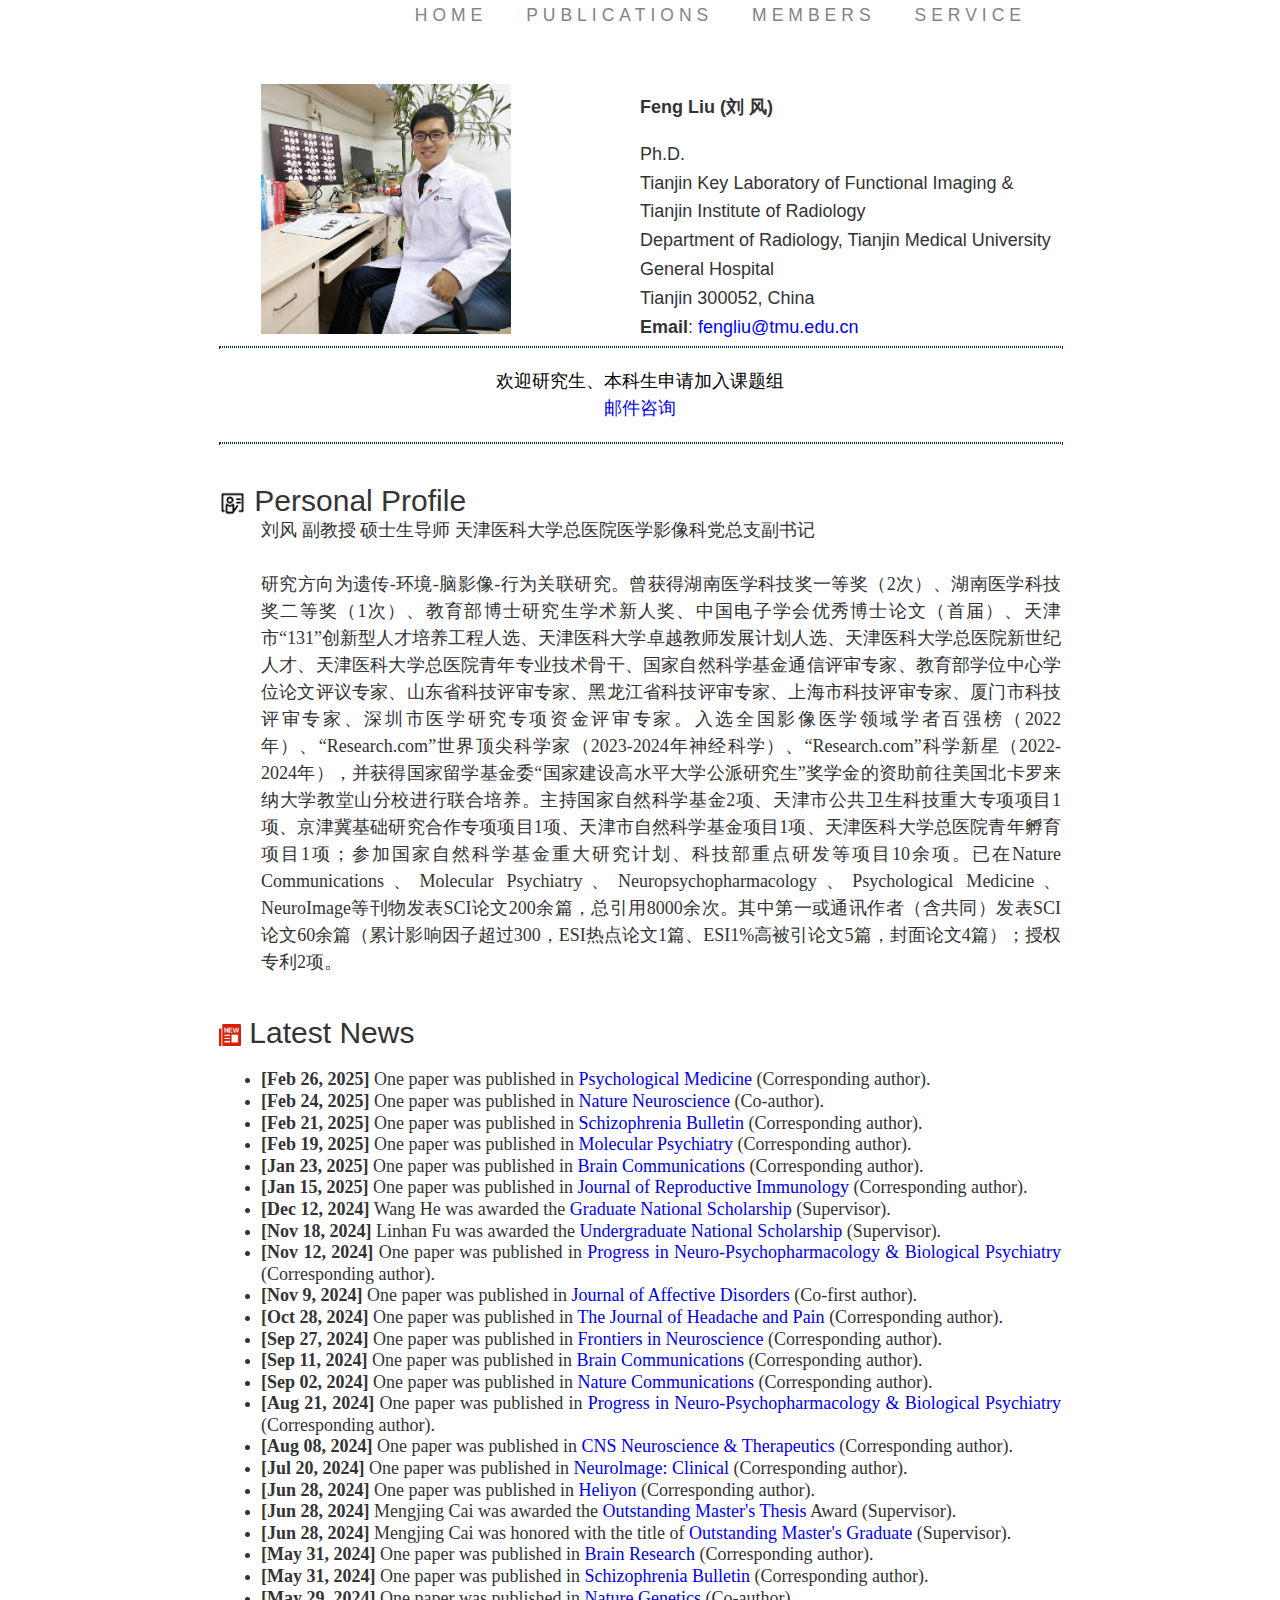
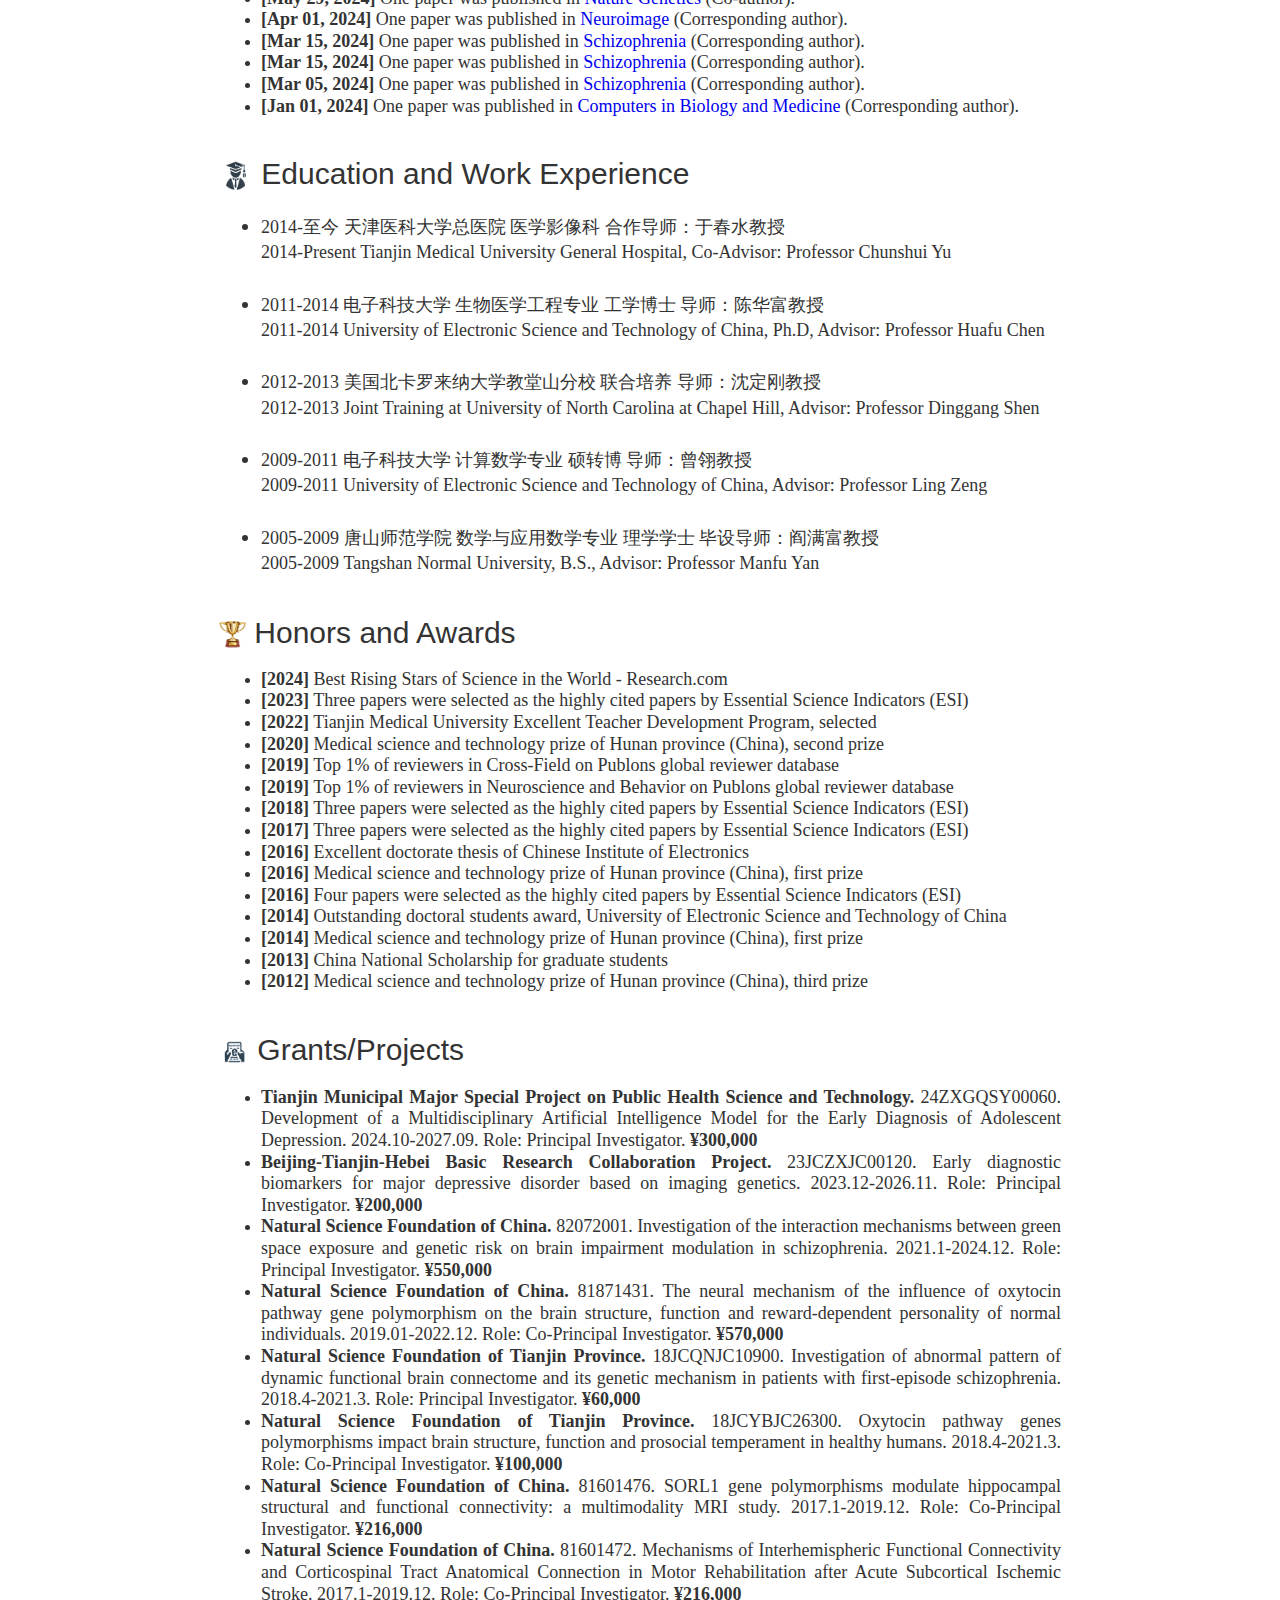
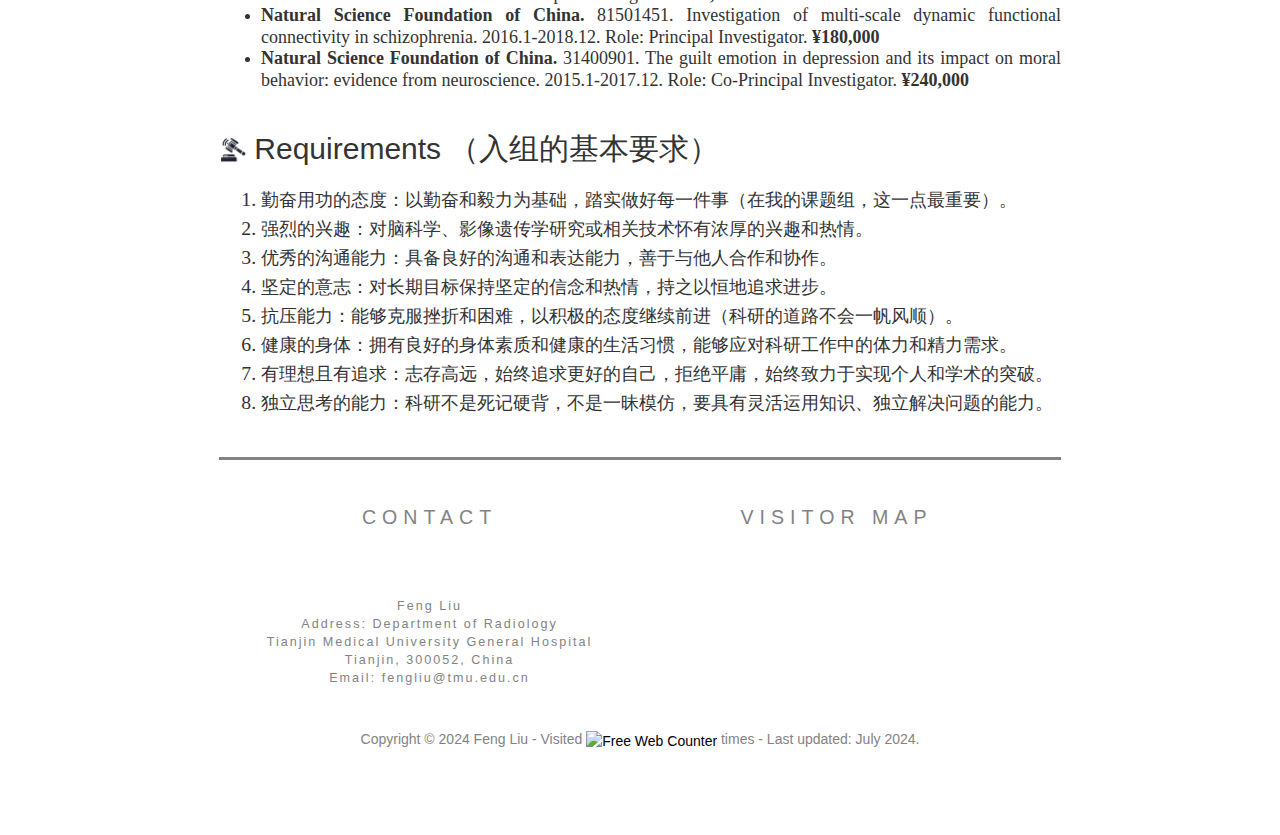
==== commit 68df6c11: "index.html" ====
--- a/index.html
+++ b/index.html
@@ -123,6 +123,7 @@
     <h2><img src="Images/me.jpg" width="27" height="27">&nbsp;Personal Profile</h2>
     <div style="line-height:1.5;text-align:justify;padding-left:5%;font-size:18px;white-space:normal;">
 	    <span style="font-family:SimSun;">刘风&nbsp;副教授&nbsp;硕士生导师&nbsp;天津医科大学总医院医学影像科党总支副书记<br>
+		    <br>
 	研究方向为遗传-环境-脑影像-行为关联研究。曾获得湖南医学科技奖一等奖（<span style="font-family:'Times New Roman',Times,serif;">2</span>次）、湖南医学科技奖二等奖（<span style="font-family:'Times New Roman',Times,serif;">1</span>次）、教育部博士研究生学术新人奖、中国电子学会优秀博士论文（首届）、天津市“<span style="font-family:'Times New Roman',Times,serif;">131</span>”创新型人才培养工程人选、天津医科大学卓越教师发展计划人选、天津医科大学总医院新世纪人才、天津医科大学总医院青年专业技术骨干、国家自然科学基金通信评审专家、教育部学位中心学位论文评议专家、山东省科技评审专家、黑龙江省科技评审专家、上海市科技评审专家、厦门市科技评审专家、深圳市医学研究专项资金评审专家。入选全国影像医学领域学者百强榜（<span style="font-family:'Times New Roman',Times,serif;">2022</span>年）、“<span style="font-family:'Times New Roman',Times,serif;">Research.com</span>”世界顶尖科学家（<span style="font-family:'Times New Roman',Times,serif;">2023-2024</span>年神经科学）、“<span style="font-family:'Times New Roman',Times,serif;">Research.com</span>”科学新星（<span style="font-family:'Times New Roman',Times,serif;">2022-2024</span>年），并获得国家留学基金委“国家建设高水平大学公派研究生”奖学金的资助前往美国北卡罗来纳大学教堂山分校进行联合培养。主持国家自然科学基金<span style="font-family:'Times New Roman',Times,serif;">2</span>项、天津市公共卫生科技重大专项项目<span style="font-family:'Times New Roman',Times,serif;">1</span>项、京津冀基础研究合作专项项目<span style="font-family:'Times New Roman',Times,serif;">1</span>项、天津市自然科学基金项目<span style="font-family:'Times New Roman',Times,serif;">1</span>项、天津医科大学总医院青年孵育项目<span style="font-family:'Times New Roman',Times,serif;">1</span>项；参加国家自然科学基金重大研究计划、科技部重点研发等项目<span style="font-family:'Times New Roman',Times,serif;">10</span>余项。已在<span style="font-family:'Times New Roman',Times,serif;">Nature Communications</span>、<span style="font-family:'Times New Roman',Times,serif;">Molecular Psychiatry</span>、<span style="font-family:'Times New Roman',Times,serif;">Neuropsychopharmacology</span>、<span style="font-family:'Times New Roman',Times,serif;">Psychological Medicine</span>、<span style="font-family:'Times New Roman',Times,serif;">NeuroImage</span>等刊物发表<span style="font-family:'Times New Roman',Times,serif;">SCI</span>论文<span style="font-family:'Times New Roman',Times,serif;">200</span>余篇，总引用<span style="font-family:'Times New Roman',Times,serif;">8000</span>余次。其中第一或通讯作者（含共同）发表<span style="font-family:'Times New Roman',Times,serif;">SCI</span>论文<span style="font-family:'Times New Roman',Times,serif;">60</span>余篇（累计影响因子超过<span style="font-family:'Times New Roman',Times,serif;">300</span>，<span style="font-family:'Times New Roman',Times,serif;">ESI</span>热点论文<span style="font-family:'Times New Roman',Times,serif;">1</span>篇、<span style="font-family:'Times New Roman',Times,serif;">ESI1%</span>高被引论文<span style="font-family:'Times New Roman',Times,serif;">5</span>篇，封面论文<span style="font-family:'Times New Roman',Times,serif;">4</span>篇）；授权专利<span style="font-family:'Times New Roman',Times,serif;">2</span>项。</span>
     </div>
 </div>
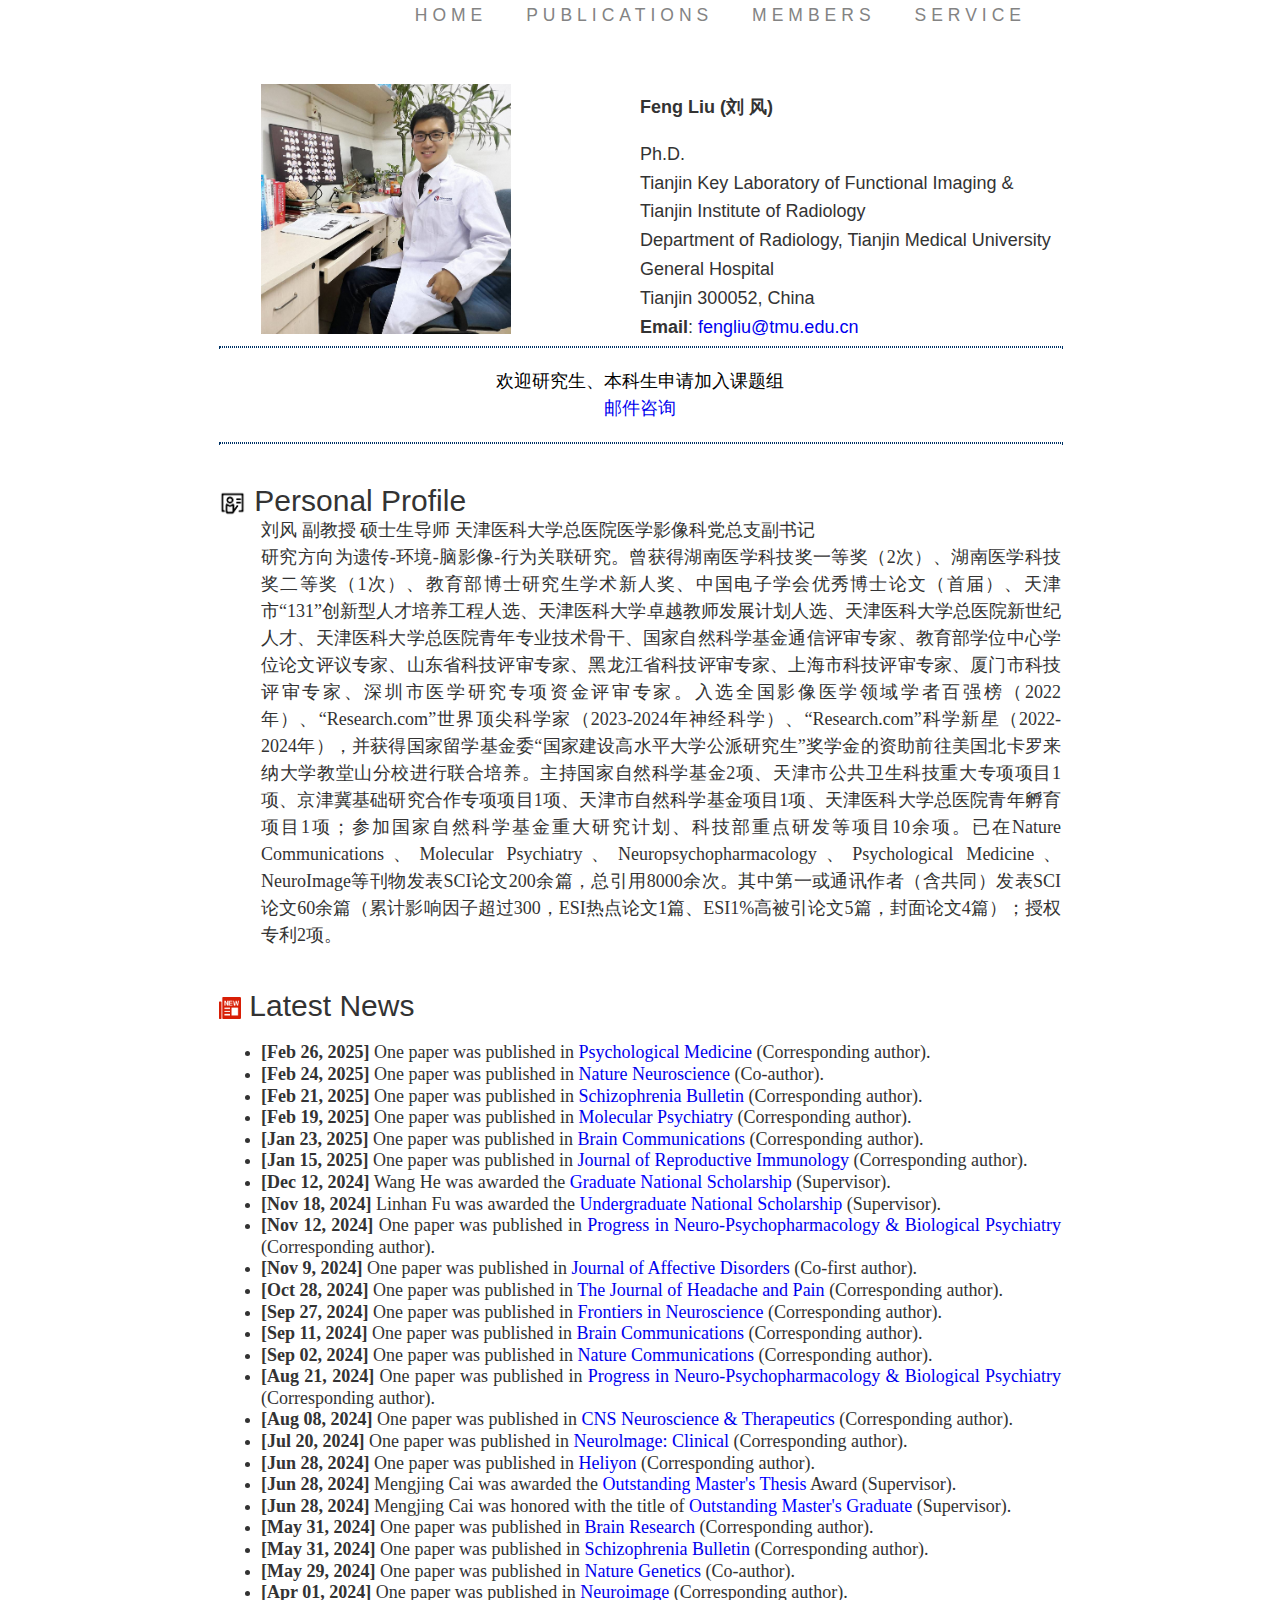
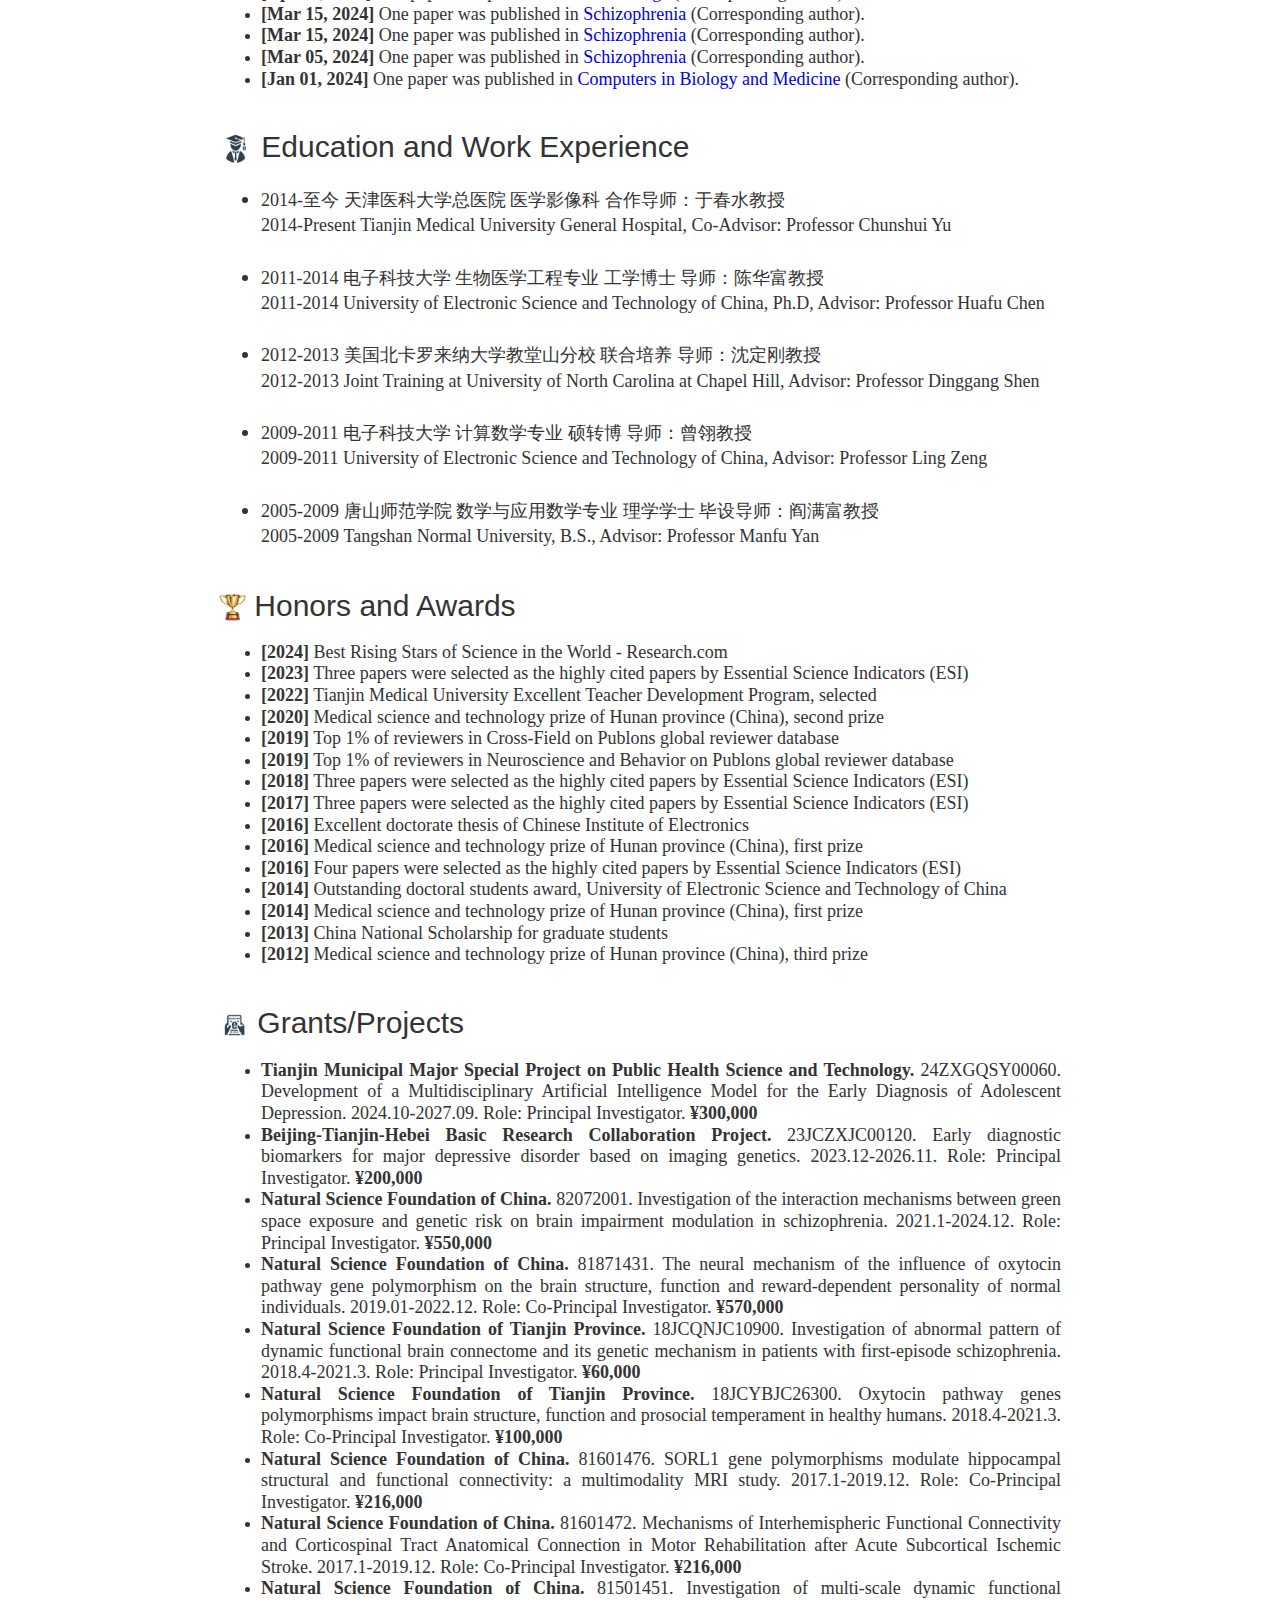
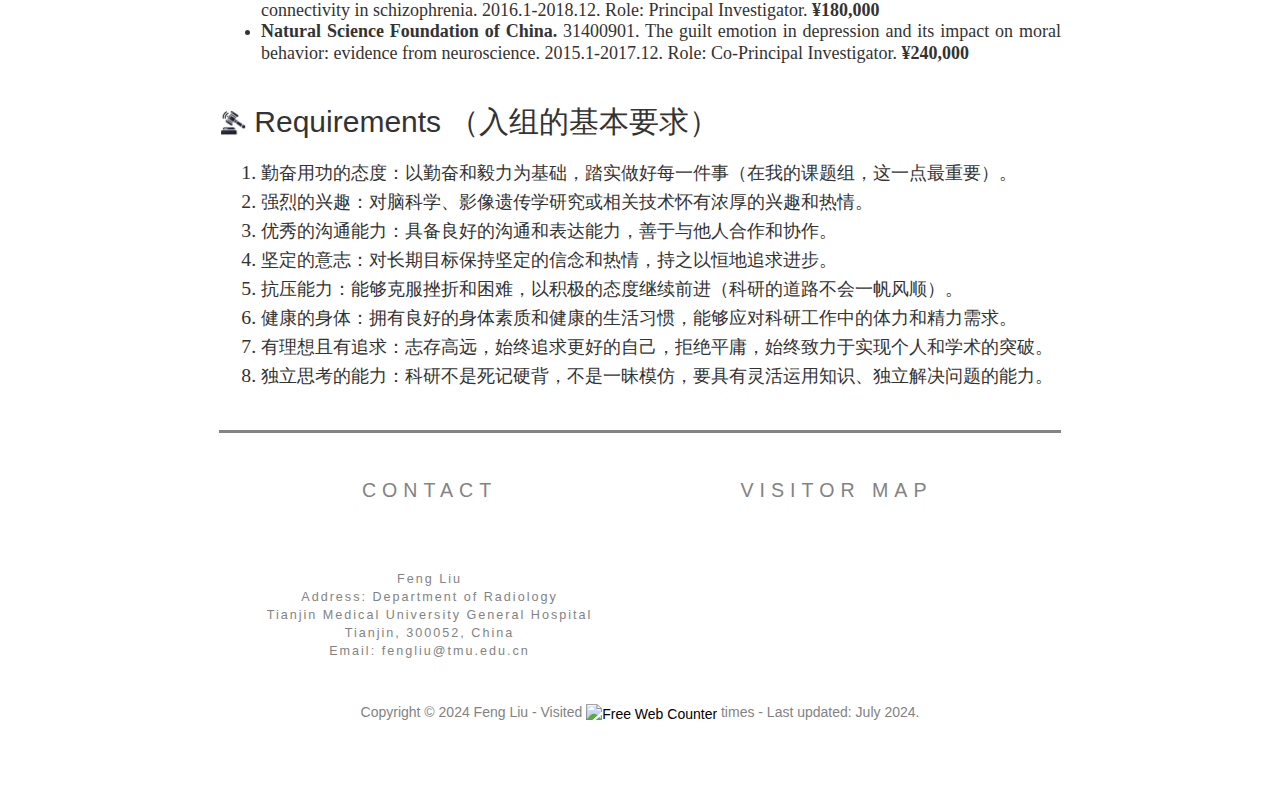
==== commit bc77805f: "index.html" ====
--- a/index.html
+++ b/index.html
@@ -123,7 +123,6 @@
     <h2><img src="Images/me.jpg" width="27" height="27">&nbsp;Personal Profile</h2>
     <div style="line-height:1.5;text-align:justify;padding-left:5%;font-size:18px;white-space:normal;">
 	    <span style="font-family:SimSun;">刘风&nbsp;副教授&nbsp;硕士生导师&nbsp;天津医科大学总医院医学影像科党总支副书记<br>
-		    <br>
 	研究方向为遗传-环境-脑影像-行为关联研究。曾获得湖南医学科技奖一等奖（<span style="font-family:'Times New Roman',Times,serif;">2</span>次）、湖南医学科技奖二等奖（<span style="font-family:'Times New Roman',Times,serif;">1</span>次）、教育部博士研究生学术新人奖、中国电子学会优秀博士论文（首届）、天津市“<span style="font-family:'Times New Roman',Times,serif;">131</span>”创新型人才培养工程人选、天津医科大学卓越教师发展计划人选、天津医科大学总医院新世纪人才、天津医科大学总医院青年专业技术骨干、国家自然科学基金通信评审专家、教育部学位中心学位论文评议专家、山东省科技评审专家、黑龙江省科技评审专家、上海市科技评审专家、厦门市科技评审专家、深圳市医学研究专项资金评审专家。入选全国影像医学领域学者百强榜（<span style="font-family:'Times New Roman',Times,serif;">2022</span>年）、“<span style="font-family:'Times New Roman',Times,serif;">Research.com</span>”世界顶尖科学家（<span style="font-family:'Times New Roman',Times,serif;">2023-2024</span>年神经科学）、“<span style="font-family:'Times New Roman',Times,serif;">Research.com</span>”科学新星（<span style="font-family:'Times New Roman',Times,serif;">2022-2024</span>年），并获得国家留学基金委“国家建设高水平大学公派研究生”奖学金的资助前往美国北卡罗来纳大学教堂山分校进行联合培养。主持国家自然科学基金<span style="font-family:'Times New Roman',Times,serif;">2</span>项、天津市公共卫生科技重大专项项目<span style="font-family:'Times New Roman',Times,serif;">1</span>项、京津冀基础研究合作专项项目<span style="font-family:'Times New Roman',Times,serif;">1</span>项、天津市自然科学基金项目<span style="font-family:'Times New Roman',Times,serif;">1</span>项、天津医科大学总医院青年孵育项目<span style="font-family:'Times New Roman',Times,serif;">1</span>项；参加国家自然科学基金重大研究计划、科技部重点研发等项目<span style="font-family:'Times New Roman',Times,serif;">10</span>余项。已在<span style="font-family:'Times New Roman',Times,serif;">Nature Communications</span>、<span style="font-family:'Times New Roman',Times,serif;">Molecular Psychiatry</span>、<span style="font-family:'Times New Roman',Times,serif;">Neuropsychopharmacology</span>、<span style="font-family:'Times New Roman',Times,serif;">Psychological Medicine</span>、<span style="font-family:'Times New Roman',Times,serif;">NeuroImage</span>等刊物发表<span style="font-family:'Times New Roman',Times,serif;">SCI</span>论文<span style="font-family:'Times New Roman',Times,serif;">200</span>余篇，总引用<span style="font-family:'Times New Roman',Times,serif;">8000</span>余次。其中第一或通讯作者（含共同）发表<span style="font-family:'Times New Roman',Times,serif;">SCI</span>论文<span style="font-family:'Times New Roman',Times,serif;">60</span>余篇（累计影响因子超过<span style="font-family:'Times New Roman',Times,serif;">300</span>，<span style="font-family:'Times New Roman',Times,serif;">ESI</span>热点论文<span style="font-family:'Times New Roman',Times,serif;">1</span>篇、<span style="font-family:'Times New Roman',Times,serif;">ESI1%</span>高被引论文<span style="font-family:'Times New Roman',Times,serif;">5</span>篇，封面论文<span style="font-family:'Times New Roman',Times,serif;">4</span>篇）；授权专利<span style="font-family:'Times New Roman',Times,serif;">2</span>项。</span>
     </div>
 </div>
